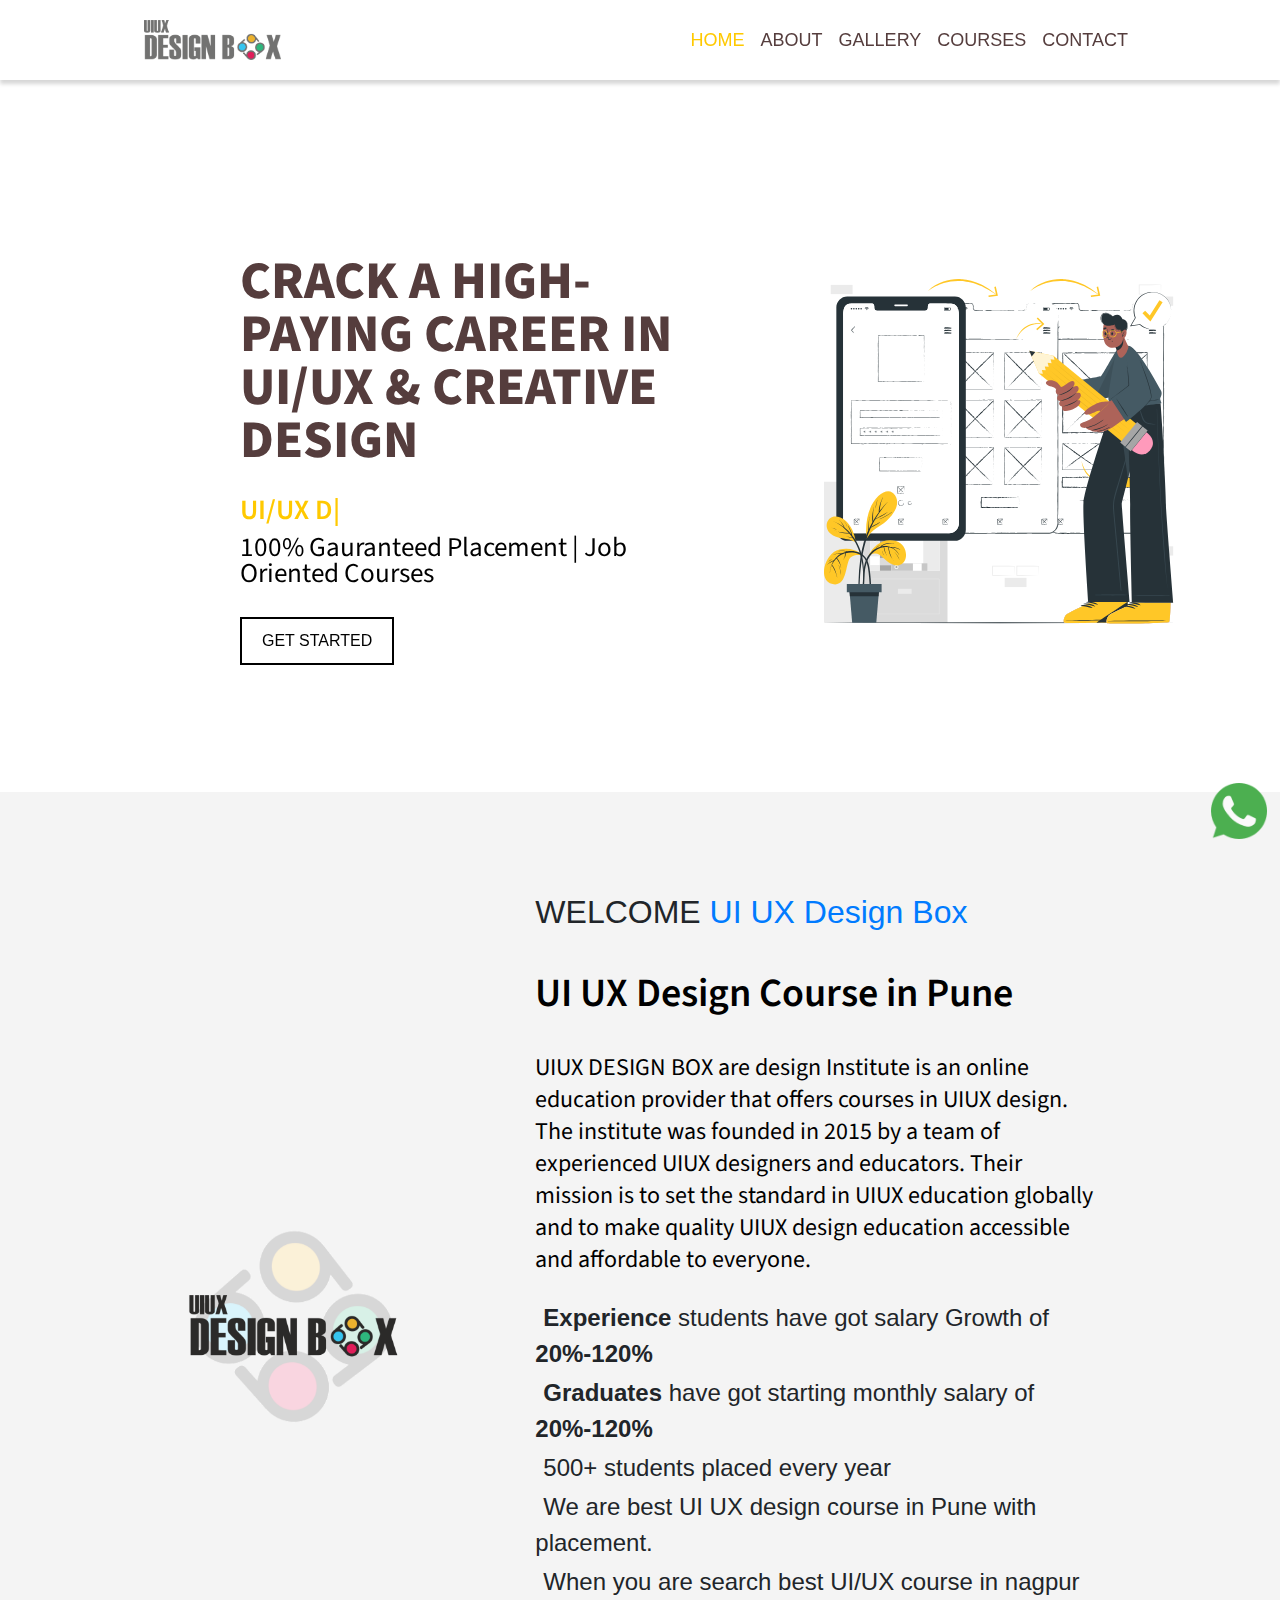
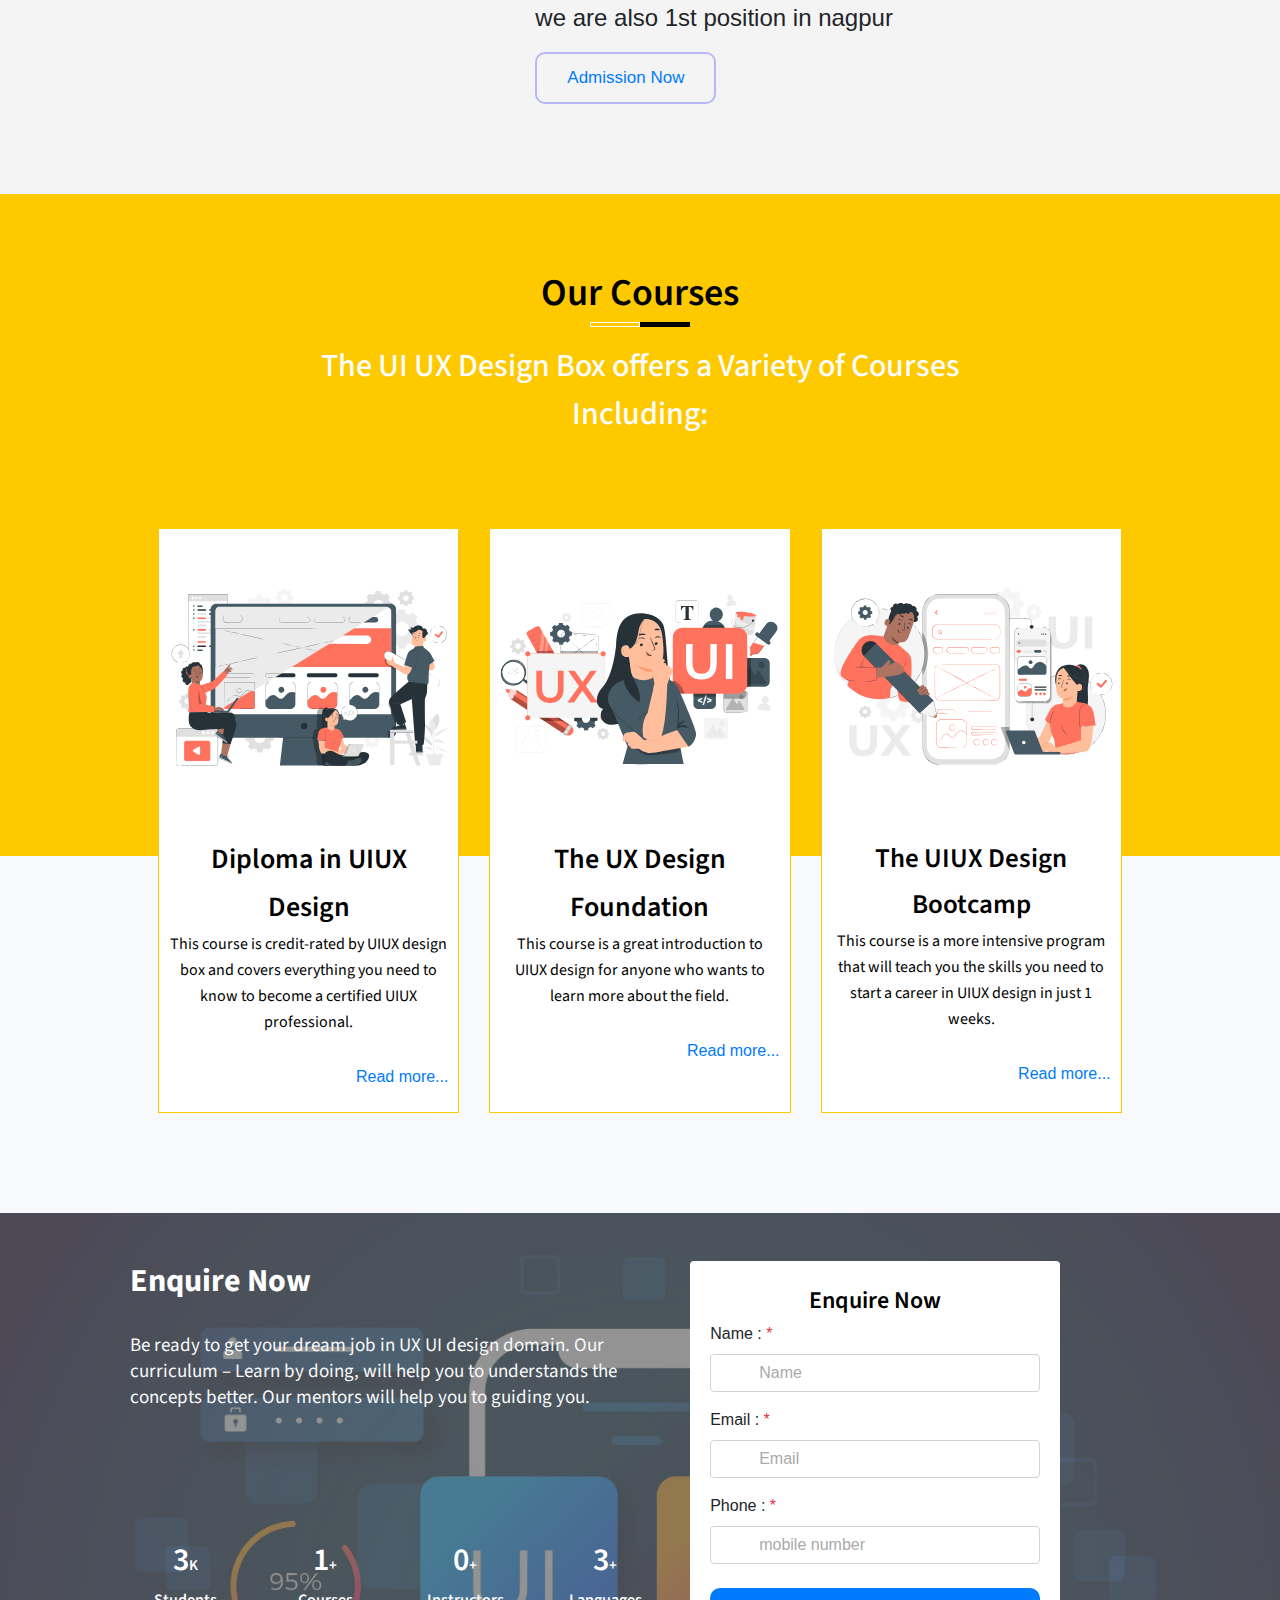
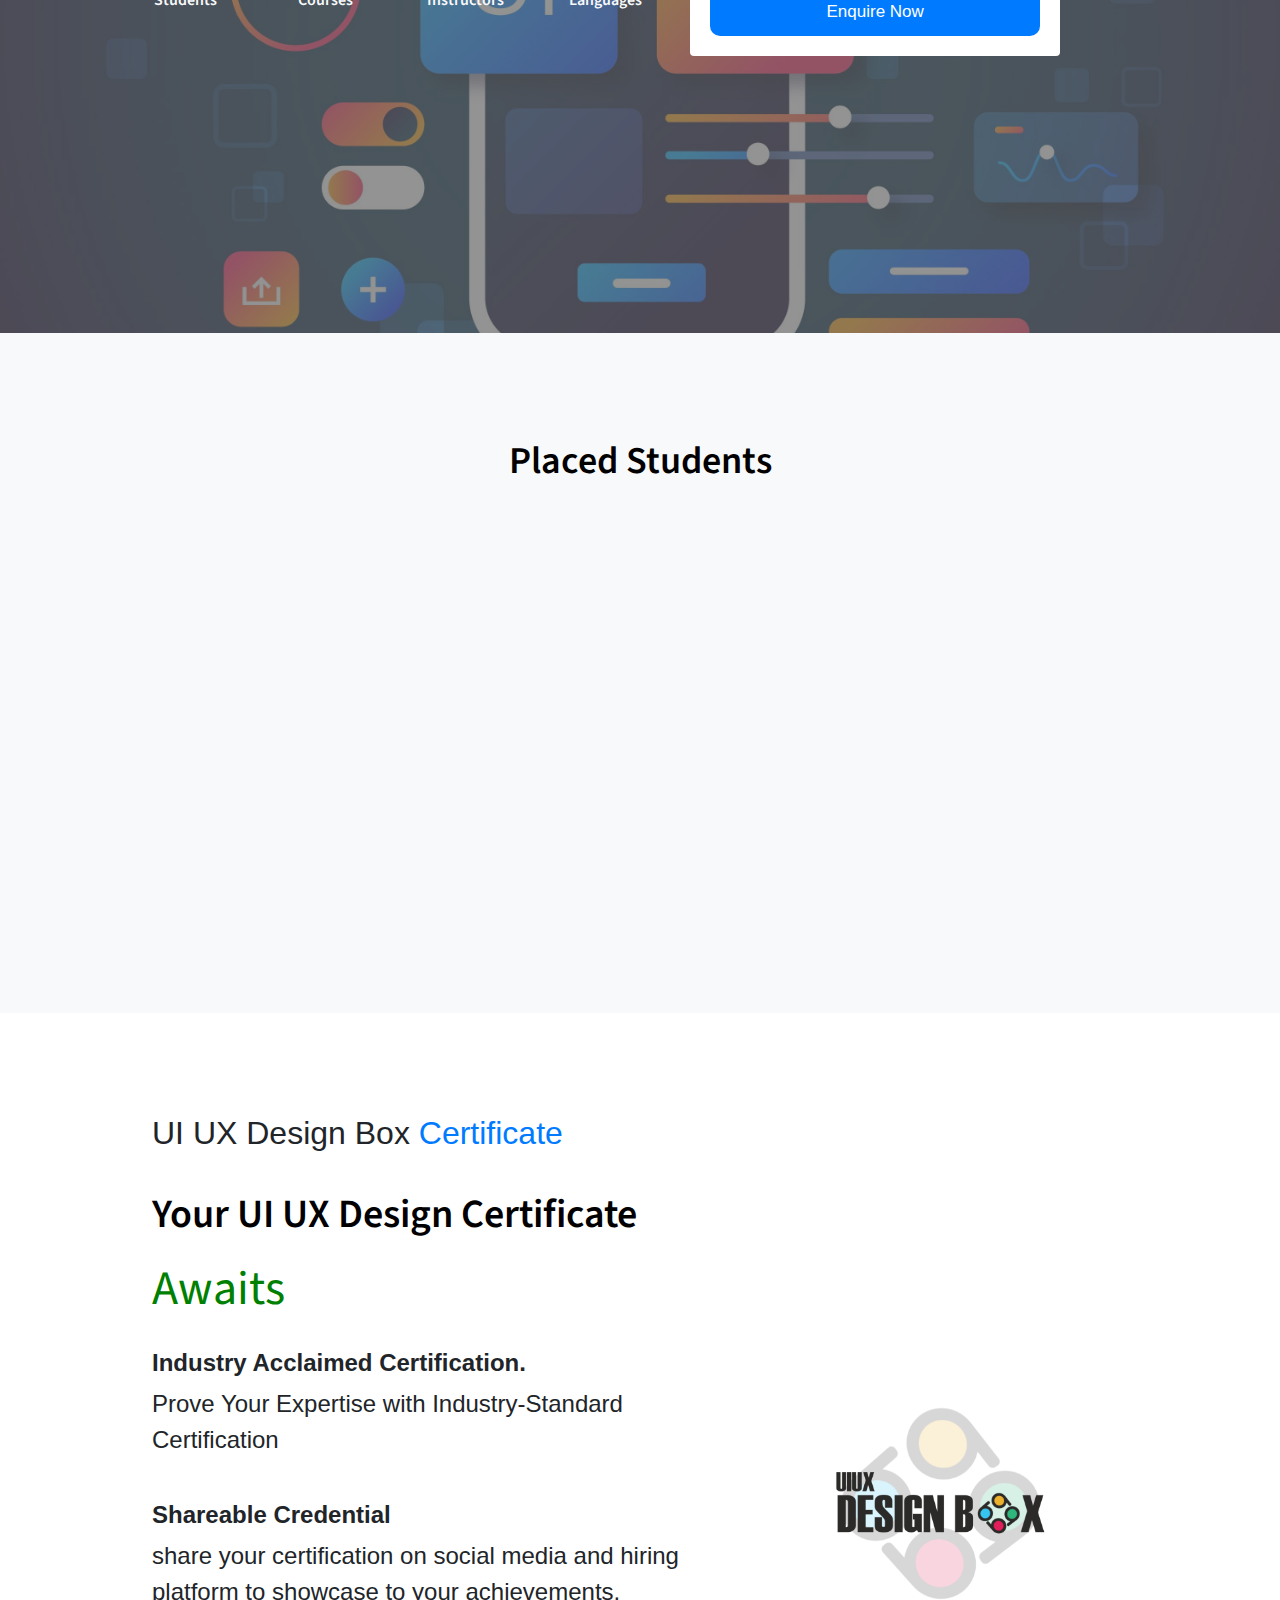
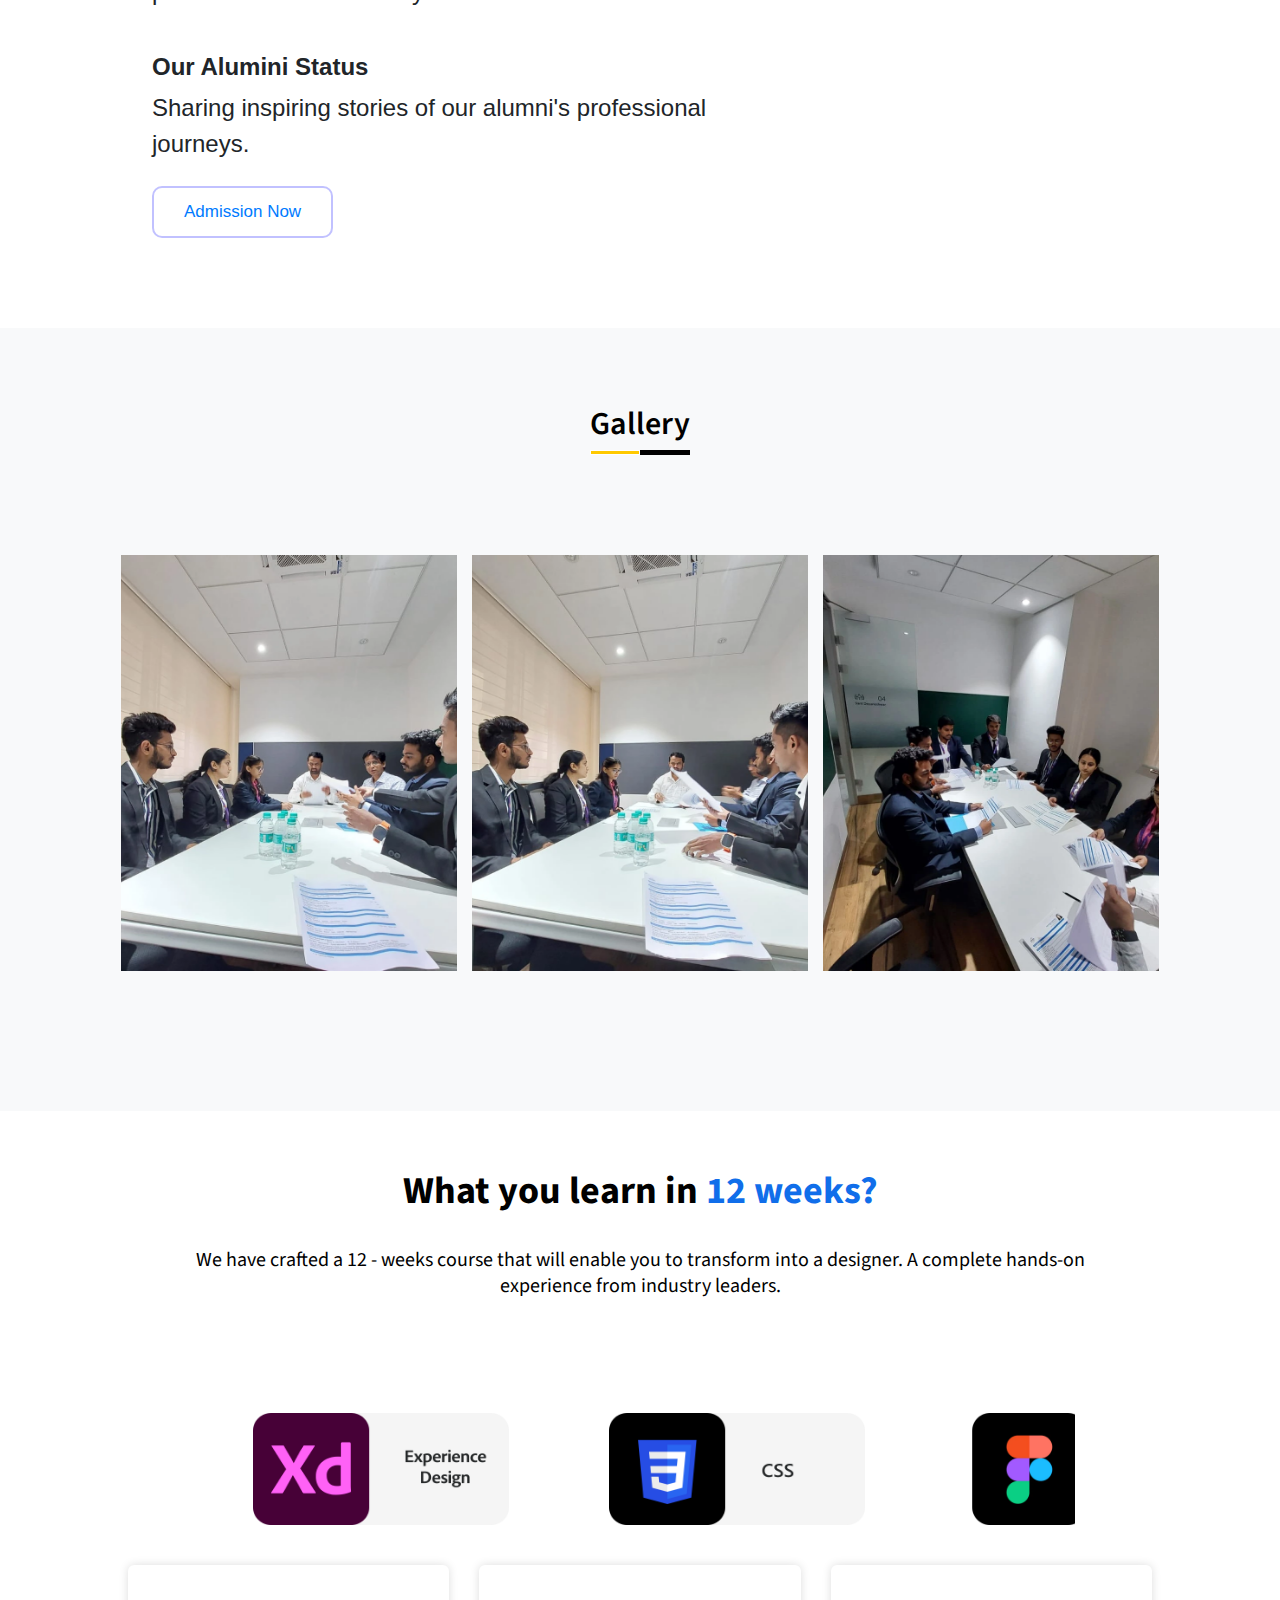
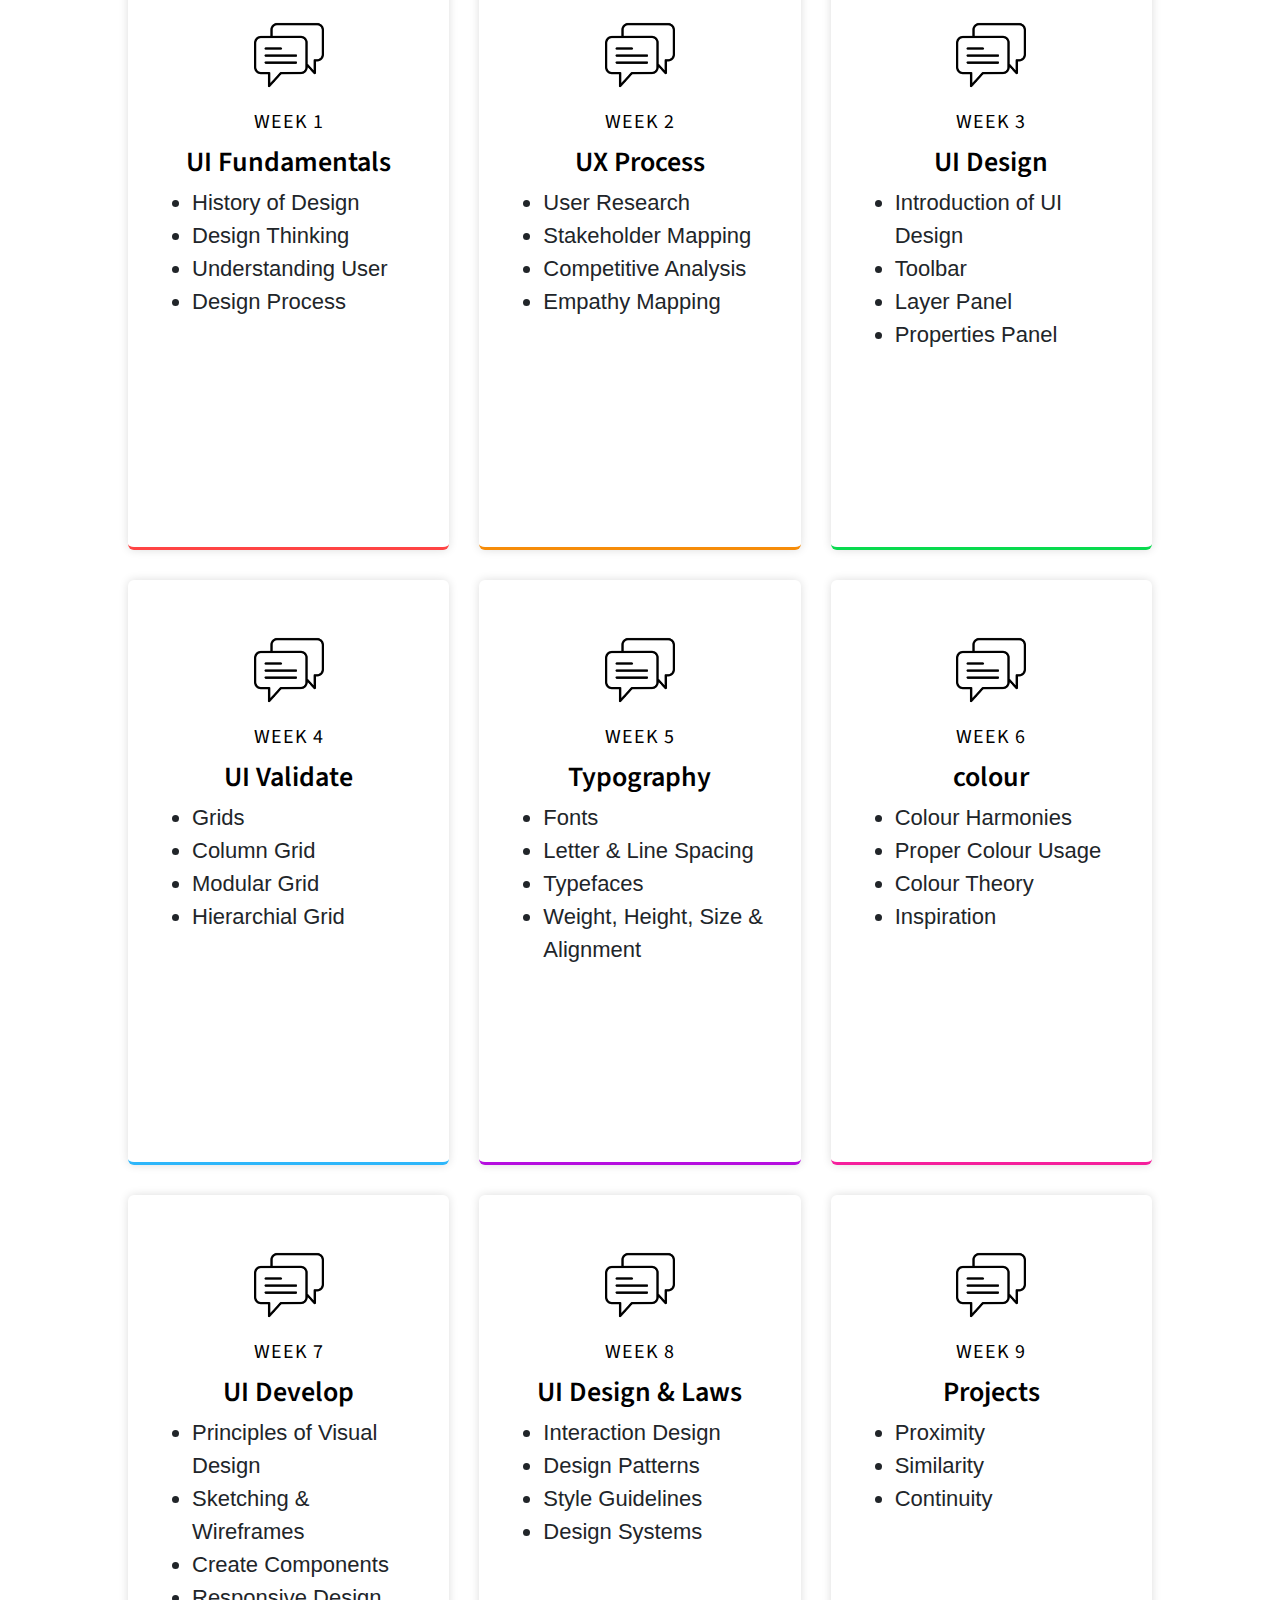
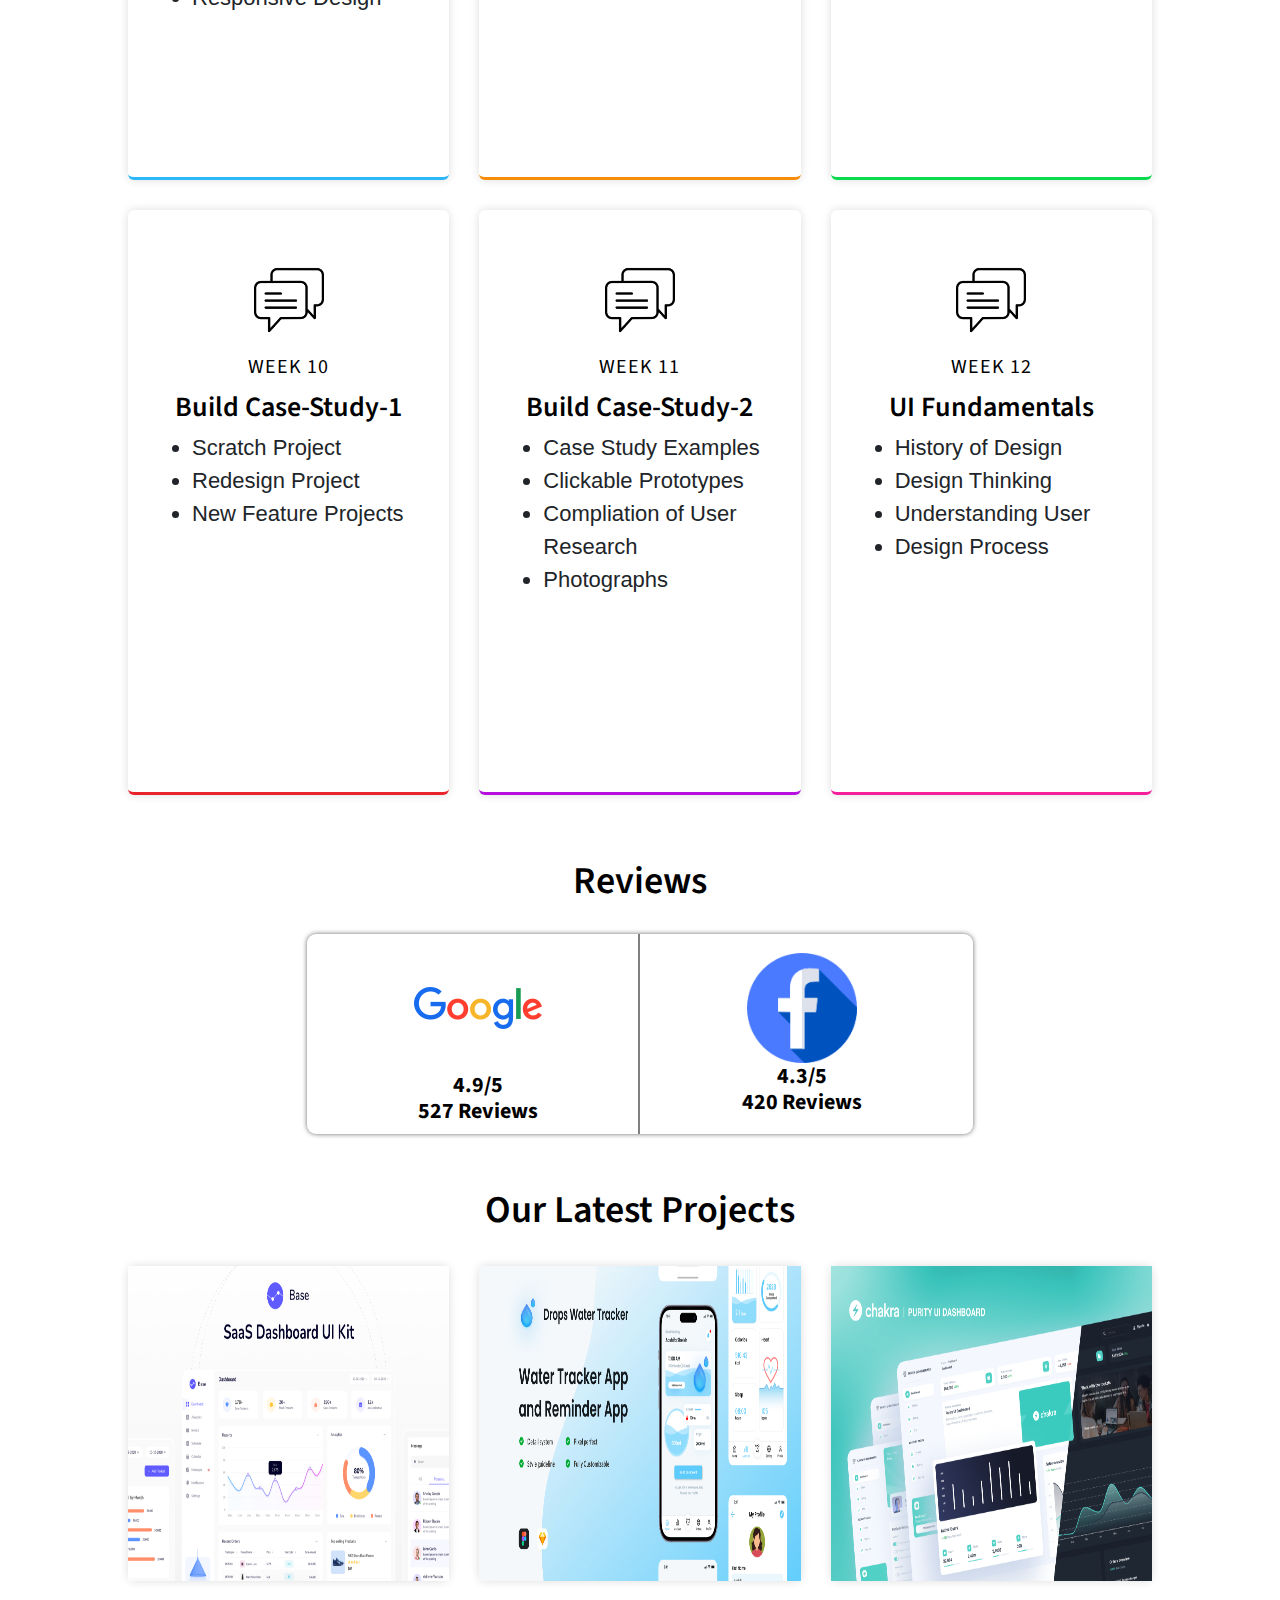
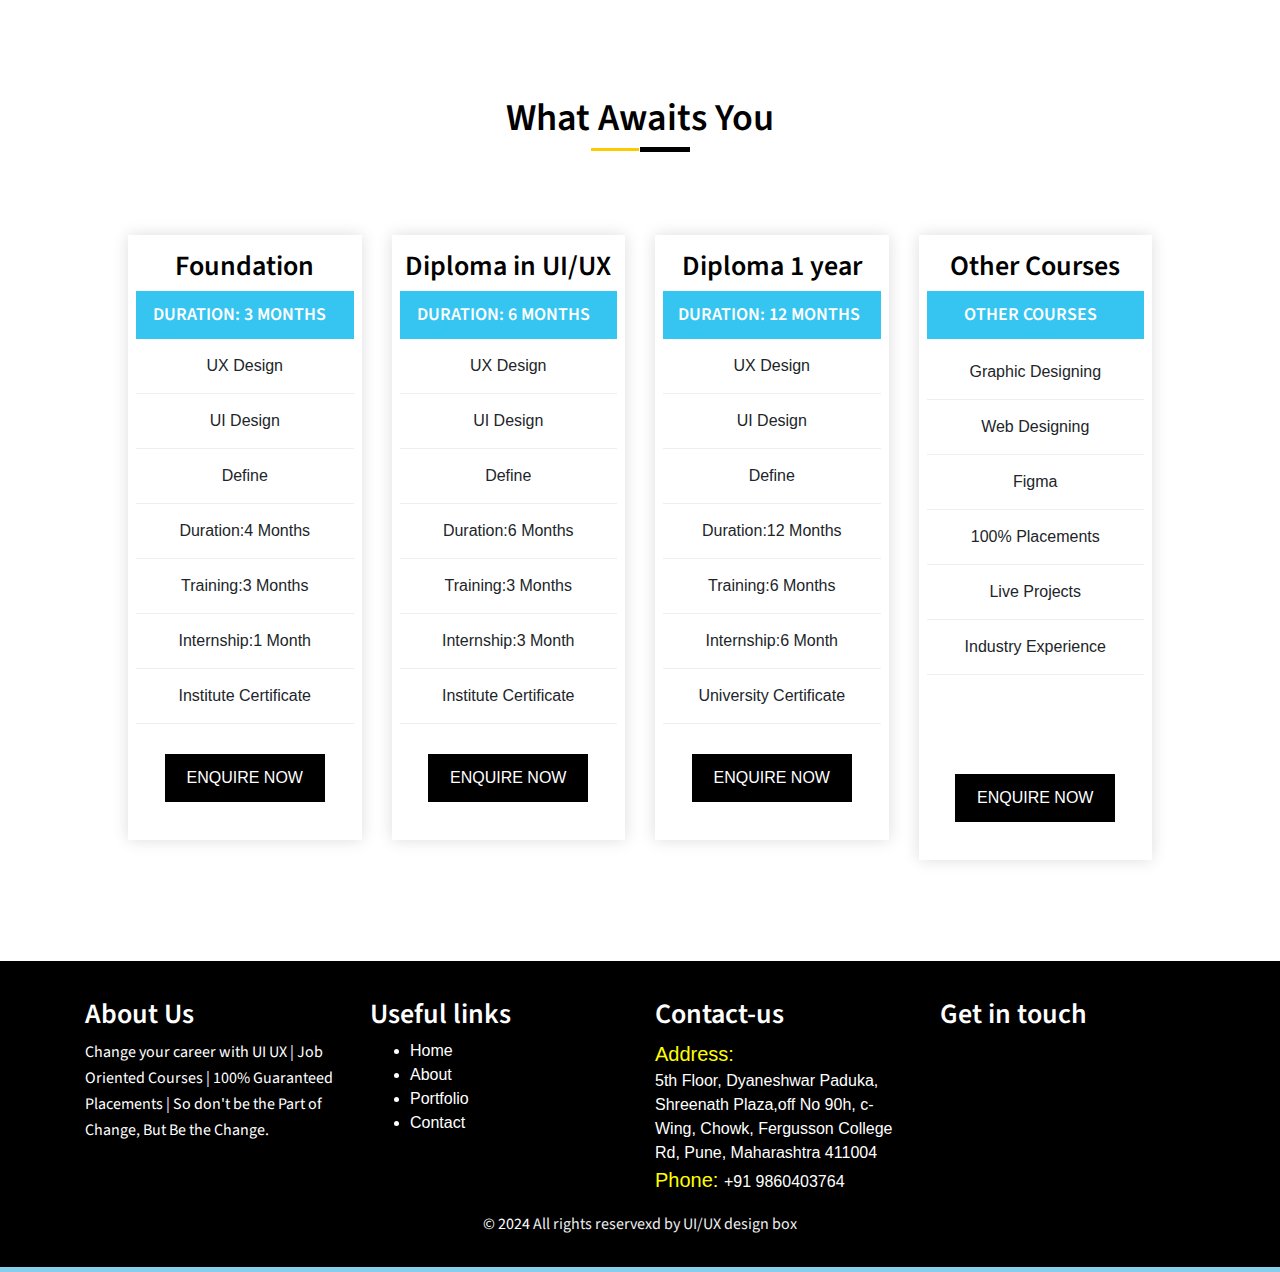
==== index.html @ a56c1c52 "all" ====
<!DOCTYPE html>
<html lang="en">

<head>
    <meta name="viewport" content="width=device-width, initial-scale=1">
    <meta http-equiv="X-UA-Compatible" content="IE=edge" />
    <meta charset="UTF-8">
    <title>UI UX Design Box</title>

    <!-- ====== Google Fonts ====== -->
    <link href="https://fonts.googleapis.com/css?family=Source+Sans+Pro:300,400,600" rel="stylesheet">

    <!-- ====== ALL CSS ====== -->
    <link rel="icon" href="./assets/images/favicon.png" type="image/x-icon">
    <link rel="stylesheet" href="./assets/css/bootstrap.min.css">
    <link rel="stylesheet" href="./assets/css/fontawesome-all.min.css">
    <link rel="stylesheet" href="./assets/css/lightbox.min.css">
    <link rel="stylesheet" href="./assets/css/owl.carousel.min.css">
    <link rel="stylesheet" href="./assets/css/animate.css">
    <link rel="stylesheet" href="./style.css">
    <link rel="stylesheet" href="https://cdn.jsdelivr.net/npm/swiper@11/swiper-bundle.min.css"/>
    <link rel="stylesheet" href="https://cdnjs.cloudflare.com/ajax/libs/owl-carousel/1.3.3/owl.carousel.min.css">
    <link rel="stylesheet" href="./assets/css/responsive.css">


    <style>

              h3,p{
            margin: 0 !important;
        }
        .testimonial-content p{
            color:white;
        }
        a:hover,a:focus{
            text-decoration: none !important;
            outline: none !important;
        }
        .testimonial{
            text-align: center;
            color: #F2EFE8;
            margin:80px 30px;
            padding: 30px 40px;
            border-radius:30px;
            position: relative;
            z-index: 1;
            height:50vh;
        }
        .testimonial:before{
            content: "";
            position: absolute;
            top: 0;
            left: 0;
            width: 100%;
            margin: auto;
            height: 50vh;
            background-color: #424242;
            border-radius:30px;
            z-index: -1;
           
        }
        .testimonial:after{
            content: "";
            position: absolute;
            top: 0;
            left: 0;
            width: 100%;
            margin: auto;
            height:50vh;
            background-color: #2EB67D !important;
            border-radius:30px;
            transform:rotate(-7deg);
            z-index: -2;
        }




        .testimonial .pic{
            border: 5px solid #F2EFE8;
            display: inline-block;
            margin-bottom: 10px;
            width: 150px;
            height: 150px;
            border-radius: 50%;
        }
        .testimonial .pic img{
            width: 100%;
            height: 100%;
            border-radius: 50%;
        }
        .testimonial .testimonial-content{
            font-size: 15px;
            letter-spacing: 1px;
            line-height: 30px;
            margin-bottom: 20px;
        }
        .testimonial .testimonial-title a{
            display: inline-block;
            color: #2EB67D !important;
            font-size: 20px;
            font-weight: 700;
            letter-spacing: 1px;
            text-transform: uppercase;
        }
        .testimonial .testimonial-title small{
            color: #F2EFE8;
            font-size: 15px;
            font-weight: 700;
            letter-spacing: 1px;
            text-transform: capitalize;
        }
        .owl-theme .owl-controls{
            margin-top: 0px;
            margin-left: 10px;
            text-align: center;
        }
        .owl-theme .owl-controls .owl-buttons div{
            display: inline-block;
            opacity:1;
            background:#2EB67D !important;
            color: #F2EFE8;
            border-radius: 0;
            width: 40px;
            height: 40px;
            line-height: 40px;
            margin-right: 5px;
        }
        .owl-prev:before,
        .owl-next:before{
            content: "\f060";
            font-family: 'FontAwesome';
            font-size: 20px;
        }
        .owl-next:before{
            content: "\f061";
        }

        @media screen and (min-width:280px) and (max-width:500px){
            .fa-share-nodes,
            .fa-award,
            .fa-door-closed{
                display:none !important;
            }
            .testimonial:after,
            .testimonial:before{
                height:60vh;
            }
            .testimonial{
                height:60vh;
            }
        }
    </style>

</head>

<body data-spy="scroll" data-target=".navbar-nav">
    

    

    <!-- ====== Header ====== -->
    <header id="header" class="header">
        <!-- ====== Navbar ====== -->
        <nav class="navbar navbar-expand-lg fixed-top">
            <div class="container-fluid">
                <!-- Logo -->
                <a class="navbar-brand logo" href="index.html">
                    <img src="assets/images/uiux design box logo.png" alt="logo">
                </a>
                <!-- // Logo -->

                <!-- Mobile Menu -->
                <button class="navbar-toggler" type="button" data-toggle="collapse" data-target="#navbarSupportedContent" aria-expanded="false"><span><i class="fa fa-bars"></i></span></button>
                <!-- Mobile Menu -->

                <div class="collapse navbar-collapse main-menu" id="navbarSupportedContent">
                    <ul class="navbar-nav ml-auto">
                        <li class="nav-item active"><a class="nav-link" href="#home">HOME</a></li>
                        <li class="nav-item"><a class="nav-link" href="#about">ABOUT</a></li>
                        <li class="nav-item"><a class="nav-link" href="#gallery">GALLERY</a></li>
                        <li class="nav-item"><a class="nav-link" href="#courses">COURSES</a></li>
                        <!-- <li class="nav-item"><a class="nav-link" href="blog.html">BLOG</a></li> -->
                        <li class="nav-item"><a class="nav-link pr0" href="#contact">CONTACT</a></li>
                    </ul>
                </div>
            </div>
        </nav>
        <!-- ====== // Navbar ====== -->
    </header>
    <!-- ====== // Header ====== -->

    <!-- ====== Hero Area ====== -->
    <div class="hero-aria" id="home">
        <!-- Hero Area Content -->
        <div class="container-fluid">
            <div class="hero-content h-100 hero-session-parent">
                <div class="d-table">
                    <div class="d-table-cell">
                        <h2 class="text-uppercase">Crack a high-paying career in ‍UI/UX & Creative Design</h2>
                        <h3 class="text-uppercase" style="color:#ffc900"><span class="typed"></span></h3>
                        <p style="font-size: 1.7rem; width:37vw; margin-top: 20px;">100% Gauranteed Placement | Job Oriented Courses</p>
                        <a href="#contact" class="button get-started-btn smooth-scroll">Get Started</a>
                    </div>   
                </div>

                                <div class="col-lg-6 hero-session-right" style="display: flex;justify-content:right; padding:0px 2vw;align-items: center;">
                                    <img src="./assets/images/hero-area/hero-session-image.svg" style="height:77vh !important; padding-bottom:20px;" alt="know-us"/>
                                   
                                    
                                </div>
            </div>       
        </div>


        <!-- // Hero Area Content -->
        <!-- Hero Area Slider -->
        <div class="hero-area-slids owl-carousel">
            <div class="single-slider">
                <!-- Single Background -->
                <!-- <div class="slider-bg" style="background-image: url(assets/images/hero-area/img-1.jpg)"></div> -->
                <!-- // Single Background -->
            </div>
            <div class="single-slider">
                <!-- Single Background -->
                <!-- <div class="slider-bg" style="background-image: url(assets/images/hero-area/img-2.jpg)"></div> -->
                <!-- // Single Background -->
            </div>
        </div>
        <!-- // Hero Area Slider -->
    </div>
    <!-- ====== //Hero Area ====== -->


<!-- <hr style="background-color:#ffc900"/>
<hr style="background-color:#2EB67D"/>
<hr style="background-color:#36C5F0"/>
<hr style="background-color:pink"/> -->

 <!-- About Start -->
 <section class="section pt-0 pt-5 bg-light" id="about">
    <div class="container-fluid">
        <div class="row align-items-center about-parent" style="gap:2rem;">
            <div class="col-lg-4 col-md-12 col-12 mt-3 text-center know-us-logos" style="display: flex;justify-content: center; flex-direction: column; align-items: center; height:85vh;">

                <img class="about-logo" src="./assets/images/know-us-logo.png" class="img-fluid shadow rounded  cali" alt="ui ux design courses in pune" loading="lazy" style="height:auto !important;">
               

            </div>
            

            <div class="col-lg-7 col-md-12 col-12 mt-3 mt-sm-0 pt-2  pt-sm-0 center know-us-parent">
                <div class="section-title ml-lg-4">
                    <div class="title mt-5 mb-4">WELCOME <span class="text-primary horizontal-align-center mb-1 title">UI UX Design Box</span></div>
                    <h1>UI UX Design Course in Pune</h1>
                    <p class="know-us-images mt-4 mb-4" style="line-height: 2rem; font-size:1.3rem;">  UIUX DESIGN BOX are design Institute is an online education provider that offers courses in UIUX design. The institute was founded in 2015 by a team of experienced UIUX designers and educators. Their mission is to set the standard in UIUX education globally and to make quality UIUX design education accessible and affordable to everyone.</p>
                  
                    
                        
                    <ul class="list-unstyled mb-0 text-black">
                        <li class="know-us-images"><i data-feather="chevron-right" class="fea icon-sm text-success mr-2"></i><b>Experience </b>students
                            have got salary Growth of <b>20%-120%</b></li>
                            <li class="know-us-images"><i data-feather="chevron-right" class="fea icon-sm text-success mr-2"></i><b>Graduates </b>have got starting monthly salary of <b>20%-120%</b></li>
                        <li class="know-us-images"><i data-feather="chevron-right" class="fea icon-sm text-success mr-2"></i>500+ students
                            placed every year</li>
                        <li class="know-us-images"><i data-feather="chevron-right" class="fea icon-sm text-success mr-2"></i>We are best UI UX design course in Pune with placement. 
</li>
                        <li class="know-us-images"><i data-feather="chevron-right" class="fea icon-sm text-success mr-2"></i>When you are search  best UI/UX course in nagpur we are also 1st position in nagpur</li>
                    </ul>
                    <a href="#contact" class="btn admission-now-btn btn-outline-primary mt-3">Admission Now</a>
                </div>
            </div>
            <!--end col-->
        </div>
        <!--end row-->
    </div>
    <!--enc container-->
</section>
<!--end section-->
<!-- About End -->

    <!-- ====== Service Section ====== -->
    <section id="courses" class="section-padding pb-70 service-area bg-light">
        <div class="container-fluid">
            <!-- Section Title -->
            <div class="row justify-content-center">
                <div class="col-lg-6 placement-container-parent" style="max-width:86%">
                    <div class="section-title text-center" style="width:60vw;">
                        <h2 style="font-size: 38px; ">Our Courses</h2>
                       
                        <p class="short" style="color:white; font-size:32px;line-height: 3rem; font-weight: 500;">The UI UX Design Box offers a Variety of Courses Including:</p>
                    </div>
                </div>
            </div>
            <!-- //Section Title -->

            <div class="row inner-row">
                <!-- Single Service -->
                <div class="col-lg-4 col-md-12">
                    <div class="single-service">
                        <div class="service-icon">
                          
                            <img class="courses-img" src="./assets/images/course-img-1.svg"/>
                        </div>
                        <div style="padding:10px;">
                        <h2 style="font-size: 28px;">Diploma in UIUX Design</h2>
                        <p style="margin-top: 10px;">This course is credit-rated by UIUX design box and covers everything you need to know to become a certified UIUX professional.</p>
                        <a href="./courses/diploma-in-uiux.html" class="read-more-btn">Read more...</a>
                        </div>
                    </div>
                </div>
                <!-- //Single Service -->
                <!-- Single Service -->
                <div class="col-lg-4 col-md-12">
                    <div class="single-service">
                        <div class="service-icon">
                            <!-- <i class="fa fa-chart-area"></i> -->
                            <img class="courses-img" src="./assets/images/course-img-2.svg"/>
                        </div>
                        <div style="padding:10px;">
                        <h2  style="font-size: 28px;">The UX Design Foundation</h2>
                        <p style="margin-top: 10px;">This course is a great introduction to UIUX design for anyone who wants to learn more about the field.</p>
                        <a href="./courses/diploma-in-uiux.html" class="read-more-btn">Read more...</a>
                        </div>
                    </div>
                </div>
                <!-- //Single Service -->
                <!-- Single Service -->
                <div class="col-lg-4 col-md-12">
                    <div class="single-service">
                        <div class="service-icon">
                            <!-- <i class="fa fa-chart-line"></i> -->
                            <img class="courses-img" src="./assets/images/course-img-3.svg"/>
                        </div>
                        <div style="padding:10px;">
                            <h2 style="font-size: 27px;">The UIUX Design Bootcamp</h2>
                            <p style="margin-top: 10px;">This course is a more intensive program that will teach you the skills you need to start a career in UIUX design in just 1 weeks.</p>
                            <a href="./courses/diploma-in-uiux.html" class="read-more-btn">Read more...</a>
                        </div>
                       
                    </div>
                </div>
                <!-- //Single Service -->
            </div>
        </div>
    </section>
    <!-- ====== //Service Section ====== -->


<!-- enquiry form.... -->

    <section class="section" 
        style="position:relative; background: url('./assets/images/hero-area/contact-form-background.jpg'); background-repeat: no-repeat; background-size: cover;height:80%!important"
        id="admission">
        <div class="bg-overlay" style=" background-color: white;opacity:0.7; height:80vh;" id="trial" ></div>
        <div class="container" style="position: absolute;top: 0;z-index: 1000;height:80vh;
        max-width:93vw;
        margin: auto;
        ">
            <div class="row align-items-center" style="width: 75vw; margin: auto;" id="contact">
                <div class="col-lg-7 col-md-12 col-12 hidden">
                    <div class="section-title">
                        <h3 class="title title-dark text-white mb-4 ">Enquire Now</h3>
                        <p class="para-desc para-dark mb-0 text-light" style="font-size: 19px !important;">Be ready to get your dream job in UX UI design domain. Our curriculum – Learn by doing, will help you to understands the concepts better. Our mentors will help you to guiding you.</p>
                    </div>
                    <div class="row " id="counter">
                        <div class="col-md-3 col-6 mt-4 pt-2 float-start">
                            <div class="counter-box  text-center">
                                <i class="mdi mdi-school-outline title-dark text-light h3" ></i>
                                <h2 class="mb-0 text-white title-dark "><span class="counter-value"
                                        data-count="25">3</span><span style="font-size:15px">K</span></h2>
                                <h6 class="counter-head title-dark text-light">Students</h6>
                            </div>
                            <!--end counter box-->
                        </div>
                        <!--end col-->

                        <div class="col-md-3 col-6 mt-4 pt-2">
                            <div class="counter-box text-center">
                                <i class="mdi mdi-book-open-variant title-dark text-light h3"></i>
                                <h2 class="mb-0 text-white title-dark "><span class="counter-value"
                                        data-count="20">1</span><span style="font-size:15px">+</span></h2>
                                <h6 class="counter-head title-dark text-light">Courses</h6>
                            </div>
                            <!--end counter box-->
                        </div>
                        <!--end col-->

                        <div class="col-md-3 col-6 mt-4 pt-2">
                            <div class="counter-box text-center">
                                <i class="mdi mdi-account title-dark text-light h3"></i>
                                <h2 class="mb-0 text-white title-dark "><span class="counter-value"
                                        data-count="15">0</span><span style="font-size:15px">+</span></h2>
                                <h6 class="counter-head title-dark text-light">Instructors</h6>
                            </div>
                            <!--end counter box-->
                        </div>
                        <!--end col-->

                        <div class="col-md-3 col-6 mt-4 pt-2">
                            <div class="counter-box text-center">
                                <i class="mdi mdi-language-swift title-dark text-light h3"></i>
                                <h2 class="mb-0 mt-0 text-white title-dark "><span class="counter-value"
                                        data-count="10">3</span><span style="font-size:15px">+</span></h2>
                                <h6 class="counter-head title-dark text-light">Languages</h6>
                            </div>
                            <!--end counter box-->
                        </div>
                        <!--end col-->
                    </div>
                    <!--end row-->
                </div>
                <!--end col-->

                <div class="col-lg-5 col-md-12 col-12 mt-4 mt-sm-5 pt-2 pt-sm-0">
                    <div class="card border-0 rounded">
                        <div class="card-body">
                            <form  id="admission-form" name="contactForm" method="POST" action="/mail.php"  onsubmit="return dn()" >
                                
                                
                                <h4 class="text-center">Enquire Now</h4>
                                <div class="row">
                                    <div class="col-lg-12">
                                        <div class="form-group position-relative">
                                            <label >Name : <span class="text-danger">*</span></label>
                                            <i data-feather="user" class="fea icon-sm icons"></i>
                                            <input type="text" class="form-control pl-5" placeholder="Name" name="cname" id="name"
                                                required>
                                        </div>
                                    </div>
                                    <!--end col-->

                                    <div class="col-lg-12">
                                        <div class="form-group position-relative">
                                            <label>Email : <span class="text-danger">*</span></label>
                                            <i data-feather="mail" class="fea icon-sm icons"></i>
                                            <input type="email" class="form-control pl-5" placeholder="Email"
                                                name="cemail" id="email" required>
                                        </div>
                                    </div>
                                    <!--end col-->

                                    <div class="col-lg-12">
                                        <div class="form-group position-relative">
                                            <label>Phone : <span class="text-danger">*</span></label>
                                            <i data-feather="phone" class="fea icon-sm icons"></i>
                                            <input type="tel" id="number" class="form-control pl-5"
                                                  name="cnumber"  pattern="[6-9]{1}[0-9]{9}"  placeholder="mobile number" required>
                                        </div>
                                    </div>
                                    <!--end col-->

                                    <div class="col-lg-12 mt-2 mb-0">
                                 <button class="btn btn-primary btn-block"type="submit" name="Rsubmit">Enquire Now</button>
                                    </div>
                                    <!--end col-->
                                </div>
                            </form>
                        </div>
                    </div>
                </div>
                <!--end col-->
            </div>
            <!--end row-->
        </div>
        <!--end container-->
    </section>

<section class="bg-light p-5 placed-student-conatiner computer-slider">
    <!-- placed students................... -->
    <h2 class="text-center m-5" style="font-size: 38px; ">Placed Students</h2>

    <div class="container">
      
        <div class="row text-center" style=" margin:20px 0">
            <div class="col-md-offset-2 col-md-8" style="margin: auto;">
                <div id="testimonial-slider" class="owl-carousel">
                   
                    <div class="testimonial">
                        <div class="pic">
                            <img src="./assets/images/placed-student-1.jpg">
                        </div>
                        <div class="testimonial-content">
                            
                        </div>
                        <h3 class="testimonial-title">
                            <a href="#">Kunal Rathod</a>
                            <small>-Student</small>
                        </h3>
                    </div>
    
                    <div class="testimonial">
                        <div class="pic">
                            <img src="./assets/images/placed-student-3.jpg">
                        </div>
                        <div class="testimonial-content">
                            
                        </div>
                        <h3 class="testimonial-title">
                            <a href="#">Shubham Kumar</a>
                            <small>-Student</small>
                        </h3>
                    </div>
    
                    <div class="testimonial">
                        <div class="pic">
                            <img src="./assets/images/placed-student-4.jpg">
                        </div>
                        <div class="testimonial-content">
                          
                        </div>
                        <h3 class="testimonial-title">
                            <a href="#">Rahul D</a>
                            <small>-Student</small>
                        </h3>
                    </div>
    
                    <div class="testimonial">
                        <div class="pic">
                            <img src="./assets/images/placed-student-2.jpg">
                        </div>
                        <div class="testimonial-content">
                          
                        </div>
                        <h3 class="testimonial-title">
                            <a href="#">Prabha Kumbhar</a>
                            <small>-Student</small>
                        </h3>
                    </div>
    
                    <div class="testimonial">
                        <div class="pic">
                            <img src="./assets/images/placed-student-5.jpg">
                        </div>
                        <div class="testimonial-content">
                            
                        </div>
                        <h3 class="testimonial-title">
                            <a href="#">Ujwala J</a>
                            <small>-Student</small>
                        </h3>
                    </div>
                </div>
            </div>
        </div>
    </div>
    



  <!-- certification........................... -->




<!-- Companies ------------------------------------------------------------------>
<section class=" pt-5  mb-4">
    <div class="container">
        <div class="row justify-content-center">
            <div class="col-12 text-center">
                <div class="section-title">
                    <!-- <h2 class=" mb-5 mt-3 font-weight-bold m" style="color:black !important">Top Companies</h2> -->
                </div>
            </div>
            <!--end col-->
        </div>
        <!--end row-->

        <div class="row justify-content-center">
            <div class="col-lg-2 col-md-2 col-6 text-center mt-4 pt-2">
                <img src="./assets/images/companies/paypal.png" class="avatar avatar-ex-sm" alt="paypal" loading="lazy">
            </div>
            <!--end col-->

            <div class="col-lg-2 col-md-2 col-6 text-center mt-4 pt-2">
                <img src="./assets/images/companies/accenture.jpg" class="avatar avatar-ex-sm" alt="intel" loading="lazy">
            </div>
            <!--end col-->

            <div class="col-lg-2 col-md-2 col-6 text-center mt-4 pt-2">
                <img src="./assets/images/companies/amazon.png" class="avatar avatar-ex-sm" alt="lenovo" loading="lazy">
            </div>
            <!--end col-->

            <div class="col-lg-2 col-md-2 col-6 text-center mt-4 pt-2">
                <img src="./assets/images/companies/cabgemini.png" class="avatar avatar-ex-sm" alt="amazon" loading="lazy">
            </div>
            <!--end col-->

            <div class="col-lg-2 col-md-2 col-6 text-center mt-4 pt-2">
                <img src="./assets/images/companies/dell.png" class="avatar avatar-ex-sm" alt="vm" loading="lazy">
            </div>
            <!--end col-->
            <div class="col-lg-2 col-md-2 col-6 text-center mt-4 pt-2">
                <img src="./assets/images/companies/hp.png" class="avatar avatar-ex-sm" alt="lti" loading="lazy">
            </div>
            <!--end col-->

            <div class="col-lg-2 col-md-2 col-6 text-center mt-4 pt-2">
                <img src="./assets/images/companies/ibm.png" class="avatar avatar-ex-sm" alt="wipro" loading="lazy">
            </div>
            <!--end col-->

            <div class="col-lg-2 col-md-2 col-6 text-center mt-4 pt-2">
                <img src="./assets/images/companies/infi.png" class="avatar avatar-ex-sm" alt="cognizant" loading="lazy">
            </div>
            <!--end col-->

            <div class="col-lg-2 col-md-2 col-6 text-center mt-4 pt-2">
                <img src="./assets/images/companies/intel.png" class="avatar avatar-ex-sm" alt="capgemini" loading="lazy">
            </div>
            <!--end col-->

            <div class="col-lg-2 col-md-2 col-6 text-center mt-4 pt-2">
                <img src="./assets/images/companies/lenovo.png" class="avatar avatar-ex-sm" alt="tcs" loading="lazy">
            </div>
            <!--end col-->

            <div class="col-lg-2 col-md-2 col-6 text-center mt-4 pt-2">
                <img src="./assets/images/companies/lti.png" class="avatar avatar-ex-sm" alt="sap" loading="lazy">
            </div>
            <!--end col-->
            <div class="col-lg-2 col-md-2 col-6 text-center mt-4 pt-2">
                <img src="./assets/images/companies/micro.png" class="avatar avatar-ex-sm" alt="accenture" loading="lazy">
            </div>
            <!--end col-->

            <div class="col-lg-2 col-md-2 col-6 text-center mt-4 pt-2">
                <img src="./assets/images/companies/oracle.png" class="avatar avatar-ex-sm" alt="oracle" loading="lazy">
            </div>
            <!--end col-->

            <div class="col-lg-2 col-md-2 col-6 text-center mt-4 pt-2">
                <img src="./assets/images/companies/sap.webp" class="avatar avatar-ex-sm" alt="ibm" loading="lazy">
            </div>
            <!--end col-->

            <div class="col-lg-2 col-md-2 col-6 text-center mt-4 pt-2">
                <img src="./assets/images/companies/tcs.png" class="avatar avatar-ex-sm" alt="microsoft" loading="lazy">
            </div>
            <!--end col-->
            <div class="col-lg-2 col-md-2 col-6 text-center mt-4 pt-2">
                <img src="./assets/images/companies/vm.png" class="avatar avatar-ex-sm" alt="dell" loading="lazy">
            </div>
            <!--end col-->

            <div class="col-lg-2 col-md-2 col-6 text-center mt-4 pt-2">
                <img src="./assets/images/companies/wipro.jpg" class="avatar avatar-ex-sm" alt="hp" loading="lazy">
            </div>
            <!--end col-->

            <div class="col-lg-2 col-md-2 col-6 text-center mt-4 pt-2">
                <img src="./assets/images/companies/paypal.png" class="avatar avatar-ex-sm" alt="infosys" loading="lazy">
            </div>
            <!--end col-->
          
            <!--end col-->

        </div>
        <!--end row-->
    </div>
    <!--end container-->
</section>
<!-- COMAPNIES END  -->

</section>




  <!-- About Start -->
  <section class="section pt-0 pt-5">
    <div class="container-fluid">
        <div class="row align-items-center about-parent" style="gap:2rem;">
            
    
            <div class="col-lg-7 col-md-12 col-12 mt-3 mt-sm-0 pt-2  pt-sm-0 center know-us-parent">
                <div class="section-title ml-lg-4">
                    <div class="title mt-5 mb-4">UI UX Design Box  <span class="text-primary horizontal-align-center mb-1 title">Certificate</span></div>
                    <h1>Your UI UX Design Certificate <span class="horizontal-align-center mb-1 title" style="font-size: 3rem; color:green;">Awaits</span></h1>     
                        
                    <ul class="list-unstyled mb-0 text-black">
                        <li class="know-us-images"><i class="fa-solid fa-award" style="font-size: 2.2rem; color:rgba(255, 0, 0, 0.734)"></i>  <b> Industry Acclaimed Certification.</b> <br/>
                            Prove Your Expertise with Industry-Standard Certification
                        </li> <br/>
                        <li class="know-us-images"><i class="fa-solid fa-share-nodes" style="font-size: 2.2rem; color:skyblue"></i>  <b>Shareable Credential</b> <br/>
                            share your certification on social media and hiring platform to showcase to your achievements.
                        </li>
                        <br/>
                        <li class="know-us-images"><i class="fa-solid fa-door-closed" style="font-size: 2.2rem; color:#ffc900"></i>  <b>Our Alumini Status</b> <br/>
                            Sharing inspiring stories of our alumni's professional journeys.
                        </li>
                    </ul>
                    <a href="#contact" class="btn admission-now-btn btn-outline-primary mt-4">Admission Now</a>
                </div>
            </div>



            <div class="col-lg-4 col-md-12 col-12 mt-3 text-center know-us-logos" style="display: flex;justify-content: center; flex-direction: column; align-items: center; height:85vh;">

                <img class="about-logo" src="./assets/images/know-us-logo.png" class="img-fluid shadow rounded  cali" alt="ui ux design courses in pune" loading="lazy" style="height:auto !important;">
               

            </div>
            <!--end col-->
        </div>
        <!--end row-->
    </div>
    <!--enc container-->
</section>
<!--end section-->
<!-- About End -->









<!-- mobile slider-end............................. -->

    <!-- ====== gallery Section ====== -->
    <section id="gallery" class="section-padding pb-85 portfolio-area bg-light">
        <div class="container-fluid">
            <!-- Section Title -->
            <div class="row justify-content-center">
                <div class="col-lg-6 ">
                    <div class="section-title text-center" style="padding-bottom: 0px !important; font-size: 38px;">
                        <h2>Gallery</h2>
                        
                        
                    </div>
                </div>
            </div>
            <!-- //Section Title -->
            <div class="row justify-content-center">
                <!-- Work List Menu-->
             
                <!-- // Work List Menu -->
            </div>
            <div class="row portfolio">
               
                <!-- Single Portfolio -->
                <div class="col-lg-4 col-md-6 mix logo web graphic other wp">
                    <div class="single-portfolio" style="background-image: url(assets/images/portfolio/portfolio-2.webp)">
                        <div class="portfolio-icon text-center">
                            <a data-lightbox='lightbox' href="assets/images/portfolio/portfolio-2.webp"><i class="fas fa-expand-arrows-alt"></i></a>
                        </div>
                        <div class="portfolio-hover">
                            <h4>Portfolio</h4>
                        </div>
                    </div>
                </div>
                <!-- // Single Portfolio -->
            
                <!-- Single Portfolio -->
                <div class="col-lg-4 col-md-6 mix logo other wp graphic web">
                    <div class="single-portfolio" style="background-image: url(assets/images/portfolio/portfolio-5.webp)">
                        <div class="portfolio-icon text-center">
                            <a data-lightbox='lightbox' href="assets/images/portfolio/portfolio-5.webp"><i class="fas fa-expand-arrows-alt"></i></a>
                        </div>
                        <div class="portfolio-hover">
                            <h4>Portfolio</h4>
                        </div>
                    </div>
                </div>
                <!-- // Single Portfolio -->
               
           
                <!-- Single Portfolio -->
                <div class="col-lg-4 col-md-6 mix logo graphic wp web">
                    <div class="single-portfolio" style="background-image: url(assets/images/portfolio/portfolio-8.webp)">
                        <div class="portfolio-icon text-center">
                            <a data-lightbox='lightbox' href="assets/images/portfolio/portfolio-8.webp"><i class="fas fa-expand-arrows-alt"></i></a>
                        </div>
                        <div class="portfolio-hover">
                            <h4>Portfolio</h4>
                        </div>
                    </div>
                </div>
                <!-- // Single Portfolio -->
            
            </div>
        </div>
    </section>
    <!-- ====== // Portfolio Section ====== -->


  



<!-- courses...................................................... -->

<section class="blog-section" style="padding-top: 0px !important;" >
  

<!-- test syllabus......... -->
 <!--test syllabus-->
 <section id="uiux" class="about mt-5">
    <div class="container-fluid" data-aos="fade-up">

      <div class="section-title">
       
        <h3 class="text-center m-4 " style="font-size:38px">What you learn in <span>12 weeks?</span></h3>
        <p style="font-size: 20px;"  class="text-center m-4">We have crafted a 12 - weeks course that will enable you to transform into a designer. A complete hands-on
          experience from industry leaders.</p>
      </div>
      <!--logo slider .................................................................-->
      <div class="logo">
        <div class="logo-slide">
          <img src="./assets/images/courses-crousal/adobe.webp" alt="ui ux design courses in pune" />
          <img src="./assets/images/courses-crousal/css.webp" alt="ui ux design courses in pune" />
          <img src="./assets/images/courses-crousal/figma.webp" alt="ui ux design courses in pune" />
          <img src="./assets/images/courses-crousal/html.webp" alt="ui ux design courses in pune" />
          <img src="./assets/images/courses-crousal/illustrator.webp" alt="ui ux design courses in pune" />
        
          <img src="./assets/images/courses-crousal/phoptoshop.webp" alt="ui ux design courses in pune" />
        </div>

        <div class="logo-slide">
            <img src="./assets/images/courses-crousal/adobe.webp" alt="ui ux design courses in pune" />
            <img src="./assets/images/courses-crousal/css.webp" alt="ui ux design courses in pune" />
            <img src="./assets/images/courses-crousal/figma.webp" alt="ui ux design courses in pune" />
            <img src="./assets/images/courses-crousal/html.webp" alt="ui ux design courses in pune" />
            <img src="./assets/images/courses-crousal/illustrator.webp" alt="ui ux design courses in pune" />
           
            <img src="./assets/images/courses-crousal/phoptoshop.webp" alt="ui ux design courses in pune" />
          </div>
          </div>
  

      <!--end logo slider-->

     
      
     

      <!--end test syllabus-->

    </section>
    <div class="container-fluid" >
        <div class="row">
            <div class="col-lg-12">
                <div class="blog-area">
                    <div class="row">
                        <!-- Single Blog -->
                        <div class="col-sm-6 col-lg-4">
                            <div class="single-blog blog-1">
                                <div class="text-center"><img class="chat-image" src="./assets/images/chat.png"/></div>
                                <h4 class="blog-title"><a href="single-blog.html">Week 1</a></h4>
                             <h3 class="text-center">UI Fundamentals</h3>
                                <p>
                                    <ul>
                                        <li>History of Design</li>
                                        <li>Design Thinking</li>
                                        <li>Understanding User</li>
                                        <li>Design Process</li>
                                    </ul>
                                </p>
                                
                            </div>
                        </div>
                        <!-- Single Blog -->
                        <!-- Single Blog -->
                        <div class="col-sm-6 col-lg-4">
                            <div class="single-blog blog-2">
                                <div class="text-center"><img class="chat-image" src="./assets/images/chat.png"/></div>
                                <h4 class="blog-title"><a href="single-blog.html">Week 2</a></h4>
                                <h3 class="text-center">UX Process</h3>
                             
                                <p>
                                    <ul>
                                        <li>User Research</li>
                                        <li>Stakeholder Mapping</li>
                                        <li>Competitive Analysis</li>
                                        <li>Empathy Mapping</li>
                                    </ul>
                                </p>
                            </div>
                        </div>
                        <!-- Single Blog -->
                        <!-- Single Blog -->
                        <div class="col-sm-6 col-lg-4">
                            <div class="single-blog blog-3">
                                <div class="text-center"><img class="chat-image" src="./assets/images/chat.png"/></div>
                                     <h4 class="blog-title"><a href="single-blog.html">Week 3</a></h4>
                                     <h3 class="text-center">UI Design</h3>
                             
                                <p>
                                    <ul>
                                        <li>Introduction of UI Design</li>
                                        <li>Toolbar</li>
                                        <li>Layer Panel</li>
                                        <li>Properties Panel</li>
                                    </ul>
                                </p>
                            </div>
                        </div>
                        <!-- Single Blog -->
                        <!-- Single Blog -->
                        <div class="col-sm-6 col-lg-4">
                            <div class="single-blog blog-4">
                                <div class="text-center"><img class="chat-image" src="./assets/images/chat.png"/></div>
                                <h4 class="blog-title"><a href="single-blog.html">Week 4</a></h4>
                                <h3 class="text-center">UI Validate</h3>
                             
                                <p>
                                    <ul>
                                        <li>Grids</li>
                                        <li>Column Grid</li>
                                        <li>Modular Grid</li>
                                        <li>Hierarchial Grid</li>
                                    </ul>
                                </p>
                            </div>
                        </div>
                        <!-- Single Blog -->
                        <!-- Single Blog -->
                        <div class="col-sm-6 col-lg-4">
                            <div class="single-blog blog-5">
                                <div class="text-center"><img class="chat-image" src="./assets/images/chat.png"/></div>
                                <h4 class="blog-title"><a href="single-blog.html">Week 5</a></h4>
                                <h3 class="text-center">Typography</h3>
                             
                                <p>
                                    <ul>
                                        <li>Fonts</li>
                                        <li>Letter & Line Spacing</li>
                                        <li>Typefaces</li>
                                        <li>Weight, Height, Size & Alignment</li>
                                    </ul>
                                </p>
                            </div>
                        </div>
                        <!-- Single Blog -->
                        <!-- Single Blog -->
                        <div class="col-sm-6 col-lg-4">
                            <div class="single-blog blog-6">
                                <div class="text-center"><img class="chat-image" src="./assets/images/chat.png"/></div>
                                     <h4 class="blog-title"><a href="single-blog.html">Week 6</a></h4>
                                     <h3 class="text-center">colour</h3>
                             
                                <p>
                                    <ul>
                                        <li>Colour Harmonies</li>
                                        <li>Proper Colour Usage</li>
                                        <li>Colour Theory</li>
                                        <li>Inspiration</li>
                                    </ul>
                                </p>
                            </div>
                        </div>
                        <!-- Single Blog -->
                        <!-- Single Blog -->
                        <div class="col-sm-6 col-lg-4">
                            <div class="single-blog blog-7">
                                <div class="text-center"><img class="chat-image" src="./assets/images/chat.png"/></div>
                                     <h4 class="blog-title"><a href="single-blog.html">Week 7</a></h4>
                                     <h3 class="text-center">UI Develop</h3>
                             
                                <p>
                                    <ul>
                                        <li>Principles of Visual Design</li>
                                        <li>Sketching & Wireframes</li>
                                        <li>Create Components</li>
                                        <li>Responsive Design</li>
                                    </ul>
                                </p>
                            </div>
                        </div>
                        <!-- Single Blog -->
                        <!-- Single Blog -->
                        <div class="col-sm-6 col-lg-4">
                            <div class="single-blog blog-8">
                                    <div class="text-center"><img class="chat-image" src="./assets/images/chat.png"/></div>
                                     <h4 class="blog-title"><a href="single-blog.html">Week 8</a></h4>
                                     <h3 class="text-center">UI Design & Laws</h3>
                             
                                <p>
                                    <ul>
                                        <li>Interaction Design</li>
                                        <li>Design Patterns</li>
                                        <li>Style Guidelines</li>
                                        <li>Design Systems</li>
                                    </ul>
                                </p>
                            </div>
                        </div>
                        <!-- Single Blog -->

                         <!-- Single Blog -->
                         <div class="col-sm-6 col-lg-4">
                            <div class="single-blog blog-9">
                                    <div class="text-center"><img class="chat-image" src="./assets/images/chat.png"/></div>
                                     <h4 class="blog-title"><a href="single-blog.html">Week 9</a></h4>
                                     <h3 class="text-center">Projects</h3>
                             
                                <p>
                                    <ul>
                                        <li>Proximity</li>
                                        <li>Similarity</li>
                                        <li>Continuity</li>
                                        
                                    </ul>
                                </p>
                            </div>
                        </div>
                        <!-- Single Blog -->
                         <!-- Single Blog -->
                         <div class="col-sm-6 col-lg-4">
                            <div class="single-blog blog-10">
                                    <div class="text-center"><img class="chat-image" src="./assets/images/chat.png"/></div>
                                     <h4 class="blog-title"><a href="single-blog.html">Week 10</a></h4>
                                     <h3 class="text-center">Build Case-Study-1</h3>
                             
                                <p>
                                    <ul>
                                        <li>Scratch Project</li>
                                        <li>Redesign Project</li>
                                        <li>New Feature Projects</li>
                                        
                                    </ul>
                                </p>
                            </div>
                        </div>
                        <!-- Single Blog -->
                         <!-- Single Blog -->
                         <div class="col-sm-6 col-lg-4">
                            <div class="single-blog blog-11">
                                    <div class="text-center"><img class="chat-image" src="./assets/images/chat.png"/></div>
                                     <h4 class="blog-title"><a href="single-blog.html">Week 11</a></h4>
                                     <h3 class="text-center">Build Case-Study-2</h3>
                             
                                <p>
                                    <ul>
                                        <li>Case Study Examples</li>
                                        <li>Clickable Prototypes</li>
                                        <li>Compliation of User Research</li>
                                        <li>Photographs</li>
                                    </ul>
                                </p>
                            </div>
                        </div>
                        <!-- Single Blog -->
                        
                         
                         <!-- Single Blog -->
                         <div class="col-sm-6 col-lg-4">
                            <div class="single-blog blog-12">
                                <!--     <div class="text-center"><img class="chat-image" src="./assets/images/chat.png"/></div> -->
                                <div class="text-center"><img class="chat-image" src="./assets/images/chat.png"/></div>
                            
                                     <h4 class="blog-title"><a href="single-blog.html">Week 12</a></h4>
                                     <h3 class="text-center">UI Fundamentals</h3>
                             
                                <p>
                                    <ul>
                                        <li>History of Design</li>
                                        <li>Design Thinking</li>
                                        <li>Understanding User</li>
                                        <li>Design Process</li>
                                    </ul>
                                </p>
                            </div>
                        </div>
                        <!-- Single Blog -->
                    </div>
                    
                </div>
            </div>
            </div>
    </div>

<!-- google-review............... -->
    <section>
        <div class="container">
            <h2 style="font-size:38px" class="text-center mt-4">Reviews</h2>
            <div class="row">
                <div class="col-lg-12">
                    <div class="google-facebook-review-card">
                        <div class="google-div text-center"> 
                            <img src="./assets/images/Google.png" alt="google-image">
                           <p style="font-size: 22px;"><b>4.9/5</b></p> 
                           <p style="font-size: 22px;"><b>527 Reviews</b></p> 
                        </div>
                        <div class="facebook-div text-center">
                            <img  style="margin:auto; height:110px" src="./assets/images/facebook.png" alt="facebook-image">
                            <p style="font-size: 22px;"><b>4.3/5</b></p> 
                            <p style="font-size: 22px;"><b>420 Reviews</b></p> 
                        </div>
                    </div>
                </div>
            </div>
        </div>
        
    </section>




       <!-- Project Start -->

       <div class="container-fluid" >
        <h2 class="text-center m-4" style="font-size:38px">Our Latest Projects</h2>
        <div class="row">
            <div class="col-lg-12">
                <div class="blog-area">
                    <div class="row">
                        <!-- Single Blog -->
                        <div class="col-sm-6 col-lg-4">
                            <div class="single-blog project-3"  style="padding:0px !important;height:35vh; min-height:auto !important;">
                               

                                <figure class="hover-rotate">
                                    <img style="max-width:100%; height:35vh;" src="./assets/images/project-1.png"/>
                                    <div class="black-div">
                                        <!-- <h1 style="color: white; float:right">Name</h1> -->
                                    </div>
                                  </figure>
                            </div>
                        </div>
                        <!-- Single Blog -->
                        <!-- Single Blog -->
                        <div class="col-sm-6 col-lg-4">
                            <div class="single-blog project-3 " style="padding:0px !important; height:35vh;min-height:auto !important;">
                               

                                <figure class="hover-rotate">
                                    <img style="max-width:100%; height:35vh;" src="./assets/images/project-2.png"/>
                                    <div class="black-div">
                                        <!-- <h1 style="color: white; float:right">Name</h1> -->
                                    </div>
                                  </figure>
                            </div>
                        </div>
                        <!-- Single Blog -->
                        <!-- Single Blog -->
                        <div class="col-sm-6 col-lg-4">
                            <div class="single-blog project-3" style="padding:0px!important; height:35vh;  min-height:auto !important;">
                               

                                <figure class="hover-rotate">
                                    <img style="max-width:100%; height:35vh; " src="./assets/images/project-3.png"/>
                                    <div class="black-div">
                                        <!-- <h1 style="color: white; float:right">Name</h1> -->
                                    </div>
                                  </figure>
                            </div>
                        </div>
                        <!-- Single Blog -->
                    </div>
                    </div>
                    </div>
                </div>
            </div>

   


    <!-- ====== Pricing Area ====== -->
    <section class="section-padding pb-70 pricing-area">
        <div class="container-fluid">
            <!-- Section Title -->
            <div class="row justify-content-center">
                <div class="col-lg-6 ">
                    <div class="section-title text-center  p-2">
                        <h2 style="font-size:38px">What Awaits You</h2>
                     
                    </div>
                </div>
            </div>
            <!-- //Section Title -->
            <div class="row">
                <!-- Single Price Box -->


                <div class="col-lg-3 col-md-6">
                    <div class="single-price-box text-center  p-2">
                        <h3>Foundation </h3>
                        <div class="price-head">
                         
                            <h3 style="font-size: 18px; color:white; background-color: #36C5F0;">Duration: 3 months<span></span></h3>
                        </div>
                       
                        <ul>
                            <li>UX Design</li>
                            <li>UI Design</li>
                            <li>Define</li>
                            <li>Duration:4 Months</li>
                            <li >Training:3 Months</li>
                            <li >Internship:1 Month</li>
                            <li >Institute Certificate</li>
                           
                        </ul>
                        <a href="#contact" class="button">Enquire Now</a>
                    </div>
                </div>
                <!-- // Single Price Box -->
                <!-- Single Price Box -->


                <div class="col-lg-3 col-md-6">
                    <div class="single-price-box text-center  p-2">
                        <h3>Diploma in UI/UX</h3>
                        <div class="price-head">
                         
                              
                            <h3 style="font-size: 18px; color:white; background-color: #36C5F0;">Duration: 6 months<span></span></h3>
                        </div>
                        
                        <ul>
                            <li>UX Design</li>
                            <li>UI Design</li>
                            <li>Define</li>
                            <li>Duration:6 Months</li>
                            <li >Training:3 Months</li>
                            <li >Internship:3 Month</li>
                            <li >Institute Certificate</li>
                           
                        </ul>
                        <a href="#contact" class="button">Enquire Now</a>
                    </div>
                </div>
                <!-- // Single Price Box -->
                <!-- Single Price Box -->


                <div class="col-lg-3 col-md-6">
                    <div class="single-price-box text-center  p-2">
                        <h3>Diploma 1 year</h3>
                        <div class="price-head">
                         
                            <h3 style="font-size: 18px; color:white; background-color: #36C5F0;">Duration: 12 months<span></span></h3>
                        </div>
                        
                        <ul>
                            <li>UX Design</li>
                            <li>UI Design</li>
                            <li>Define</li>
                            <li>Duration:12 Months</li>
                            <li >Training:6 Months</li>
                            <li >Internship:6 Month</li>
                            <li >University Certificate</li>
                           
                        </ul>
                        <a href="#contact" class="button">Enquire Now</a>
                    </div>
                </div>
                <!-- // Single Price Box -->
                <!-- Single Price Box -->


                <div class="col-lg-3 col-md-6">
                 
                    <div class="single-price-box text-center  p-2">
                        <h3>Other Courses</h3>
                        <div class="price-head">
                         
                            <h3 style="font-size: 18px; color:white; background-color: #36C5F0;">Other courses<span></span></h3>
                        </div>
                       
                        <ul style="padding-top:6px;">
                            <li>Graphic Designing</li>
                            <li>Web Designing</li>
                            <li>Figma</li>
                            <li>100% Placements</li>
                            <li>Live Projects</li>
                            <li>Industry Experience</li>
                        </ul>
                        <a href="#" class="button enquire-now-button" style="margin-top: 11vh;">Enquire Now</a>
                    </div>
                </div>
                <!-- // Single Price Box -->
            </div>
        </div>
    </section>



<!-- crousal............................ -->

<div class="container">
    
    <div class="row text-center" >
        <div class="col-md-offset-2 col-md-8" style="margin: auto;">
            <div id="testimonial-slider" class="owl-carousel">
               
                <div class="testimonial">
                    <div class="pic">
                        <img src="https://static.pexels.com/photos/529928/pexels-photo-529928.jpeg">
                    </div>
                    <div class="testimonial-content">
                        <p>  If you want to start your career in UiUx Design then UIUX Design Box is the BEST PLACE.The best training institutes to get your career started with UI/UX design even if you have zero knowledge about the field. Excellent guidance from my mentor ,They have excellent team which helped me to understand the concepts from basic with practical hands on.
                        </p>
                    </div>
                    <h3 class="testimonial-title">
                        <a href="#">Shivraj Bunage</a>
                        <small>-Student</small>
                    </h3>
                </div>

                <div class="testimonial">
                    <div class="pic">
                        <img src="https://static.pexels.com/photos/529928/pexels-photo-529928.jpeg">
                    </div>
                    <div class="testimonial-content">
                        <p>  This is the Best UIUX training classes in Pune, Maharashtra. They provide mentorship, training, live project everything under the guidance of their topmost faculties. All the staffs are supportive and will mentor you until you reach to your goal. 
                        </p>
                    </div>
                    <h3 class="testimonial-title">
                        <a href="#">Shubham Kumar</a>
                        <small>-Student</small>
                    </h3>
                </div>

                <div class="testimonial">
                    <div class="pic">
                        <img src="https://static.pexels.com/photos/529928/pexels-photo-529928.jpeg">
                    </div>
                    <div class="testimonial-content">
                        <p> I enjoyed learning online class uiux design course from these academy. Instructors are very knowledgeable and supportive. 
                        </p>
                    </div>
                    <h3 class="testimonial-title">
                        <a href="#">Lokesh Fule</a>
                        <small>-Student</small>
                    </h3>
                </div>

                <div class="testimonial">
                    <div class="pic">
                        <img src="./assets/images/team/team-1.webp">
                    </div>
                    <div class="testimonial-content">
                        <p> I have really good experience with this institute. It's best institute for UIUX Design course. They provide good quality training and give placement to student. They also provide three month internship.  
                        </p>
                    </div>
                    <h3 class="testimonial-title">
                        <a href="#">Prabha Kumbhar</a>
                        <small>-Student</small>
                    </h3>
                </div>

                <div class="testimonial">
                    <div class="pic">
                        <img src="https://static.pexels.com/photos/529928/pexels-photo-529928.jpeg">
                    </div>
                    <div class="testimonial-content">
                        <p> Had a great experience I had learn lot of new things relate to ui /ux course.
                        </p>
                    </div>
                    <h3 class="testimonial-title">
                        <a href="#">Pritam Kosankar</a>
                        <small>-Student</small>
                    </h3>
                </div>
            </div>
        </div>
    </div>
</div>









    <!-- ====== // Pricing Area ====== -->
    <a href="https://wa.me/9860403764" class="whats-app-contact" target="_blank"><img style="height:56px;width:56px" src="./assets/images/whatsapp.png"/></a>


    <!-- ====== Footer Area ====== -->
    <footer class="footer-area">
        <div class="container">
            <div class="row mb-3">
                <div class="col-lg-3 col-md-5">
                    <h3 style="color:white !important">About Us</h3>
<p>Change your career with UI UX | Job Oriented Courses | 100% Guaranteed Placements | So don't be the Part of Change, But Be the Change.

</p>

                </div>

                <div class="col-lg-3 col-md-5">
                    <h3 style="color:white !important">Useful links</h3>
                    <ul>
                        <li><a href="#" class="color-white" alt="home">Home</a></li>
                        <li><a href="#about" class="color-white" alt="about">About</a></li>
                        <li><a href="#gallery" class="color-white" alt="portfolio">Portfolio</a></li>
                        <li><a href="#contact" class="color-white" alt="contact">Contact</a></li>
                    </ul>
                </div>

                <div class="col-lg-3 col-md-5">
                    <h3 style="color:white !important">Contact-us</h3>
                  <span style="color:yellow !important; font-size: 20px;">Address: </span> <br/>5th Floor, Dyaneshwar Paduka, Shreenath Plaza,off No 90h, c-Wing, Chowk, Fergusson College Rd, Pune, Maharashtra 411004<br/>
                  <span style="color:yellow !important; font-size: 20px;">Phone: </span>+91 9860403764
                </div>
                <div class="col-lg-3 col-md-5">
                    <h3 style="color:white !important">Get in touch</h3>
<div class="social-icons">
  <a href="https://www.instagram.com/uiuxdesignbox/" target="blank"><i class="fa-brands fa-instagram" style="color: #ffffff;"></i></a>  
 <a href="https://www.instagram.com/uiuxdesignbox/" target="blank"><i class="fa-brands fa-linkedin" style="color: #ffffff;"></i></a>   
 <a href="https://www.instagram.com/uiuxdesignbox/" target="blank"><i class="fa-brands fa-facebook" style="color: #ffffff;"></i></a>    
 <a href="www.email.com" target="_blank"> <i class="fa-solid fa-envelope" style="color: #ffffff;"></i></a>   
</div>
                </div>

                
            </div>
            <div class="row">
                <div class="col-lg-12 text-center">
                    <div class="copyright-text">
                        <p class="text-white">&copy; 2024 <a href="https://www.begindot.com/">All rights reservexd by UI/UX design box</a></p>
                    </div>
                </div>
            </div>
        </div>
    </footer>
    <!-- ====== // Footer Area ====== -->






     <!-- ====== ALL JS ====== -->
   <script src="assets/js/jquery-3.3.1.min.js"></script>
    <script src="assets/js/bootstrap.min.js"></script>
    <script src="assets/js/lightbox.min.js"></script>
    <script src="assets/js/owl.carousel.min.js"></script>
    <script src="assets/js/jquery.mixitup.js"></script>
    <script src="assets/js/wow.min.js"></script>
    <script src="assets/js/typed.js"></script>
    <script src="assets/js/skill.bar.js"></script>
    <script src="assets/js/fact.counter.js"></script>
    <script src="assets/js/main.js"></script>
    <script src="https://kit.fontawesome.com/87bf3bf1df.js" crossorigin="anonymous"></script>




    <script type="text/javascript" src="https://code.jquery.com/jquery-1.12.0.min.js"></script>
    <script type="text/javascript" src="https://cdnjs.cloudflare.com/ajax/libs/owl-carousel/1.3.3/owl.carousel.min.js"></script>
    <script>
        $(document).ready(function(){
            $('#testimonial-slider').owlCarousel({
                items:1,
                itemsDesktop:[1000,1],
                itemsDesktopSmall:[979,1],
                itemsTablet:[768,1],
                pagination: false,
                navigation:true,
                navigationText:["",""],
                slideSpeed:1000,
                autoPlay:true
            });
        });
    </script>



        <!-- Swiper JS -->
        <script src="https://cdn.jsdelivr.net/npm/swiper@11/swiper-bundle.min.js"></script>
  
        <!-- Initialize Swiper -->
        <script>
          var swiper = new Swiper(".mySwiper", {
            spaceBetween: 30,
            centeredSlides: true,
            autoplay: {
              delay: 2500,
              disableOnInteraction: false,
            },
            pagination: {
              el: ".swiper-pagination",
              clickable: true,
            },
            navigation: {
              nextEl: ".swiper-button-next",
              prevEl: ".swiper-button-prev",
            },
          });
        </script>
</body>

</html>
---- style.css ----
/*
Theme Name: Safs
Author: AL Mamun
Author URI: https://themeforest.net/user/aseven
Version: 1.0
*/

/*
[Table of contents]

* Glogbal Style
* Preloader
* Section Title
* Main Menu / Navbar
* Hero Area / Welcome Area / Slider Area
* Featured Area
* About Area
* Fact Counter Section
* Service Section
* Why choose Me Section
* Portfolio Section
* Frequently asked questions
* Blog Section
  - Blog Main Page
  - Sidebar
  - Single Blog
* Testimonial Section
* Team Section
* Call to Action Area
* Pricing Area
* Contact Area 
* Footer Area
*/

/*============Glogbal Style================ */
html,
body {
    height: 100%;
}

p {
    font-family: 'Source Sans Pro', sans-serif;
    font-size: 16px;
    line-height: 26px;
    color: #000;
    margin: 0;
}

a {
    -webkit-transition: .3s;
    transition: .3s
}

a:hover {
    color: #000;
    text-decoration: none;
}

h1,
h2,
h3,
h4,
h5,
h6 {
    font-family: 'Source Sans Pro', sans-serif;
    color: #000;
    font-weight: 600;
    line-height: 1.7;
    margin: 0;
}

.d-table {
    width: 100%;
    height: 100%;
}

.d-table-cell {
    vertical-align: middle;
}

img {
    max-width: 100%;
    height: auto;
}

.button {
    color: #fff;
    display: inline-block;
    text-transform: uppercase;
    border: 2px solid;
    padding: 10px 20px;
}

.button:hover {
    color: #000;
}

.bg-a {
    background-color: #000;
}

.section-padding {
    padding: 80px 0;
}

.pb-70 {
    padding-bottom: 70px;
}

.pb-85 {
    padding-bottom: 85px;
}

.bg-img {
    background-color: #ddd;
    background-position: center;
    background-size: cover;
    position: relative;
    z-index: 1;
}

.bg-primari {
    background-color:white !important;
    box-shadow: 0px 3px 3px rgba(0, 0, 0, 0.232);
}

.bg-secondary {
    background-color: #ffc900 !important;
}

button:focus {
    outline: none;
}


/*::::::::::::::::::::::::::::::::::::
    Preloader
::::::::::::::::::::::::::::::::::::*/

.preloader {
    position: fixed;
    width: 100%;
    height: 100%;
    background-color: #000;
    z-index: 99999;
}

.spinner {
    position: absolute;
    left: 50%;
    margin-left: -20px;
    bottom: 50%;
    margin-bottom: -20px;
    width: 40px;
    height: 40px;
}

.cube1,
.cube2 {
    background-color: #ffc900;
    width: 25px;
    height: 25px;
    position: absolute;
    top: 0;
    left: 0;

    -webkit-animation: sk-cubemove 1.8s infinite ease-in-out;
    animation: sk-cubemove 1.8s infinite ease-in-out;
}

.cube2 {
    -webkit-animation-delay: -0.9s;
    animation-delay: -0.9s;
}

@-webkit-keyframes sk-cubemove {
    25% {
        -webkit-transform: translateX(42px) rotate(-90deg) scale(0.5)
    }
    50% {
        -webkit-transform: translateX(42px) translateY(42px) rotate(-180deg)
    }
    75% {
        -webkit-transform: translateX(0px) translateY(42px) rotate(-270deg) scale(0.5)
    }
    100% {
        -webkit-transform: rotate(-360deg)
    }
}

@keyframes sk-cubemove {
    25% {
        transform: translateX(42px) rotate(-90deg) scale(0.5);
        -webkit-transform: translateX(42px) rotate(-90deg) scale(0.5);
    }
    50% {
        transform: translateX(42px) translateY(42px) rotate(-179deg);
        -webkit-transform: translateX(42px) translateY(42px) rotate(-179deg);
    }
    50.1% {
        transform: translateX(42px) translateY(42px) rotate(-180deg);
        -webkit-transform: translateX(42px) translateY(42px) rotate(-180deg);
    }
    75% {
        transform: translateX(0px) translateY(42px) rotate(-270deg) scale(0.5);
        -webkit-transform: translateX(0px) translateY(42px) rotate(-270deg) scale(0.5);
    }
    100% {
        transform: rotate(-360deg);
        -webkit-transform: rotate(-360deg);
    }
}



/*::::::::::::::::::::::::::::::::::::
   Section Title
::::::::::::::::::::::::::::::::::::*/

.section-title {
    margin-bottom: 60px;
}

.section-title h2 {
    /* text-transform: uppercase; */
    position: relative;
    font-size: 32px;
    padding-bottom: 15px;
    margin-bottom: 15px;
    line-height: 1;
}

.section-title h2:before,
.section-title h2:after {
    position: absolute;
    content: '';
    left: 50%;
    bottom: 0;
    width: 50px;
    height: 5px;
    background-color: #000;
}

.section-title h2:before {
    left: auto;
    right: 50%;
    background-color: #ffc900;
    border: 1px solid white;
}

/*::::::::::::::::::::::::::::::::::::
   Main Menu
::::::::::::::::::::::::::::::::::::*/
.nav-link{
    font-size: 18px !important;
  
}
.navbar{
    -webkit-transition: .3s;
    transition: .3s;
    background-color: white !important;
    box-shadow: 0px 4px 4px rgba(0, 0, 0, 0.16) !important;
  height:5rem !important;
}

.navbar-brand.logo img {
    max-height: 40px;
}

.navbar-expand-lg .navbar-nav .nav-link {
    color:rgb(85, 61, 61);
    font-size: 15px;
}

.navbar-expand-lg .navbar-nav .nav-link:hover,
.navbar-expand-lg .navbar-nav .nav-link.active {
    color: #ffc900;
}

/*::::::::::::::::::::::::::::::::::::
   Hero Area 
::::::::::::::::::::::::::::::::::::*/

.hero-aria,
.hero-area-slids,
.single-slider {
    height: 88vh;
    padding-top: 4rem;
    position: relative;
    z-index: 1;
    background-position: center;
    background-size: cover;
}


.hero-aria:after {
    position: absolute;
    content: '';
    left: 0;
    bottom: 0;
    width: 50%;
    height: 100%;
    /* background-color: #ffc900; */
    opacity: .8;
    -ms-filter: "progid:DXImageTransform.Microsoft.Alpha(Opacity=80)";
    z-index: 2;
}

.hero-area-slids .owl-stage-outer,
.hero-area-slids .owl-stage,
.hero-area-slids .owl-item {
    height: 100%;
}

.slider-bg {
    height: 100%;
    width: 100%;
    background-position: center;
    background-size: cover;
    position: relative;
    z-index: 1;
}


.slider-bg:after {
    content: '';
    position: absolute;
    left: 0;
    top: 0;
    width: 100%;
    height: 100%;
    background-color: #000;
    opacity: .3;
    -ms-filter: "progid:DXImageTransform.Microsoft.Alpha(Opacity=30)";
    z-index: -1;
}
body{
    scroll-behavior: smooth !important;
}
.hero-content {
    position: absolute;
    z-index: 999;
    max-width: 40%;
}


.hero-content h2 {
    color:rgb(85, 61, 61);
    font-size: 53px;
    font-weight: 800;
    line-height: 1;
    margin-bottom: 20px;
}

.hero-content .button {
    margin-top: 30px;
}
.font{
    font-size: 52px !important;
    height:50px;
    width:49px;
}



/* my-css....................................................*/

/* black-div/........... */
.black-div{
    background-color: #000;
    position:absolute;
    height:100%;
    opacity:0;
   
    top:0;
    z-index:100;
    width:100%;
    padding:7px 20px;
}
.black-div h1{
    position: absolute;
    z-index:1200;
    right:20px;
}

/* footer......... */
.footer-area{
    border-bottom: 5px solid skyblue !important;
   
}


ul+ .button:hover{
    background-color: skyblue !important;
    border:2px solid skyblue !important;
    color:white;
}


/* swiper slider */
    .slider-container{
      /* background: #eee; */
      font-family: Helvetica Neue, Helvetica, Arial, sans-serif;
      font-size: 14px;
      color: #000;
      margin: 0;
      padding:20px;
      /* height:50vh; */
      width:80vw;
      margin: auto;
      border:none !important;
      outline: none !important;
      padding: 0;
    }
    .swiper-slide img{
        height:52vh;
        width:81%;
        
    }
 
    .swiper {
      width: 100%;
      height: 100%;
    }

    .swiper-slide {
      text-align: center;
      font-size: 18px;
      /* background: #fff; */
      display: flex;
      justify-content: center;
      align-items: center;
    }

/* projects......................... */

.hover-rotate {
    overflow: hidden;
    min-width: 100%;
    max-width: 100%;
    position:relative;
    width: 100%;
  }
  .hover-rotate:hover{
   
    opacity:0.7;
  }
  .hover-rotate:hover .black-div{
    opacity:0.5;
  }
  
  .hover-rotate img {
    transition: all 0.3s;
    box-sizing: border-box;
    max-width: 100%;
  }
  
  .hover-rotate:hover img {
    transform: scale(1.3) rotate(5deg);
  }


/* about session................. */
/* .about-parent{
    border: 2px solid black;
} */
#about{
    background-color: rgba(211, 211, 211, 0.258) !important;
}
.title h1{
    font-size: 32px;
    font-weight: lighter;
}
.title{
    font-size: 32px;
    font-weight: 400;
  
}

.list-unstyled li{
    font-size: 20px;
    margin-top: 3px;
}




/* partner companies..............................*/
.avatar{
    width:6rem;
    height:3rem;
}

/* services */
.single-service img{
    width:100%;

}


/* blog-section.......................... */
.blog-section{
    padding-bottom:0px !important;
}






/* courses and softwares............................................................ */

.blog-area ul li{
    font-size: 22px;
}



.section-title {

    padding-bottom: 30px;
  }

  .section-title-outline {
    font-size: 13px;
    letter-spacing: 1px;
    font-weight: 700;
    padding: 8px 20px;
    margin: 0;
    background: #e7f1fd;
    color: #106eea;
    display: inline-block;
    text-transform: uppercase;
    border-radius: 50px;

  }
  .section-title-outline:after{
background-color: transparent !important;

  }
 .section-title-outline:before{
    background-color: transparent !important;
    border:none !important;
 }

  .section-title h3 {
    margin: 15px 0 0 0;
    font-size: 32px;
    font-weight: 700;
  }

  .section-title h3 span {
    color: #106eea;
  }

  .section-title p {
    margin: 15px auto 0 auto;
    /* font-weight: 600; */
  }
  /* #contact{
    border:2px solid skyblue !important;
    border-color: #007bff !important;
} */
  @media (min-width: 1024px) {}

  /* p {
    color: gray;
  } */

  .featured-services .icon-box {
    padding: 30px;
    position: relative;
    overflow: hidden;
    background: #fff;
    box-shadow: 0 0 29px 0 rgba(68, 88, 144, 0.12);
    transition: all 0.3s ease-in-out;
    border-radius: 8px;
    z-index: 1;
  }

  .featured-services .icon-box::before {
    content: "";
    position: absolute;
    background: #cbe0fb;
    right: 0;
    left: 0;
    bottom: 0;
    top: 100%;
    transition: all 0.3s;
    z-index: -1;
  }

  .featured-services .icon-box:hover::before {
    background: #106eea;
    top: 0;
    border-radius: 0px;
  }

  .featured-services .icon {
    margin-bottom: 15px;
  }

  .featured-services .icon i {
    font-size: 48px;
    line-height: 1;
    color: #106eea;
    transition: all 0.3s ease-in-out;
  }

  .featured-services .title {
    font-weight: 700;
    margin-bottom: 15px;
    font-size: 18px;
  }

  .featured-services .title a {
    color: #111;
  }

  .featured-services .description {
    font-size: 15px;
    line-height: 28px;
    margin-bottom: 0;
  }

  .featured-services .icon-box:hover .title a,
  .featured-services .icon-box:hover .description {
    color: #fff;
  }

  .featured-services .icon-box:hover .icon i {
    color: #fff;
  }

  .featured-services .description {
    font-size: 15px;
    line-height: 28px;
    margin-bottom: 0;
  }

  .featured-services .icon-box {
    padding: 30px;
    position: relative;
    overflow: hidden;
    background: #fff;
    box-shadow: 0 0 29px 0 rgba(68, 88, 144, 0.12);
    transition: all 0.3s ease-in-out;
    border-radius: 8px;
    z-index: 1;
  }

  .featured-services .icon-box::before {
    content: "";
    position: absolute;
    background: #cbe0fb;
    right: 0;
    left: 0;
    bottom: 0;
    top: 100%;
    transition: all 0.3s;
    z-index: -1;
  }

  .featured-services .icon-box:hover::before {
    background: #106eea;
    top: 0;
    border-radius: 0px;
  }

  .featured-services .icon {
    margin-bottom: 15px;
  }

  .featured-services .icon i {
    font-size: 48px;
    line-height: 1;
    color: #106eea;
    transition: all 0.3s ease-in-out;
  }

  .featured-services .title {
    font-weight: 700;
    margin-bottom: 15px;
    font-size: 18px;
  }

  .featured-services .title a {
    color: #111;
  }

  .featured-services .description {
    font-size: 15px;
    line-height: 28px;
    margin-bottom: 0;
  }

  .featured-services .icon-box:hover .title a,
  .featured-services .icon-box:hover .description {
    color: #fff;
  }

  .featured-services .icon-box:hover .icon i {
    color: #fff;
  }

  .card-blue,
  .card-red,
  .card-green,
  .card-purple,
  .card-lightgreen {
    width: 100%;
  }

  .card-blue h5 {
    color: #0c36db;
  }

  .card-red h5 {
    color: #eb533d;
  }

  .card-green h5 {
    color: #3ac48d;
  }

  .card-purple h5 {
    color: #9836fb;
  }

  .card-lightgreen h5 {
    color: #00d1d4;
  }



  /* .logos {
    overflow: hidden;
    padding: 60px 0;
    background: white;
    white-space: nowrap;
    position: relative;
  }

  .logos:before,
  .logos:after {
    position: absolute;
    top: 0;
    width: 250px;
    height: 100%;
    content: "";
    z-index: 2;
  }


  .logos-slide {
    display: inline-block;
    animation: 35s slide infinite linear;
  }

  .logos-slide img {
    height: 100px;
    margin: 0 40px;
  } */



.inner-row{
    width:97%;
    margin: auto;
    /* border:1px solid green; */
}
.container-fluid{
  padding:0 8rem;
    /* border:2px solid red; */
}

.hero-session-parent{
    display:flex;
    justify-content: space-between;
    /* flex-wrap: wrap; */
    gap:3.4rem;
    margin: auto !important;
    /* border:2px solid black; */
    max-width: 100%;
    margin: auto;
    padding:0 7rem;
}
.know-us-images{
    
    margin-top: 10px;
    font-size: 24px !important;
    
    
}
.hero-session-right{
    display: flex;
    justify-content: center;
    align-items: center;
}
.hero-session-image{
    height:100%;
    width:40vw !important;
}
.single-blog{
    border-radius: 6px;
    padding:3.4rem 1.5rem !important;
    
}
.single-blog:hover{
color:white !important;
}
.single-blog:hover h3
{
    color:white !important;
}

.single-blog:hover .blog-title{
    font-size: 30px;
    font-weight: 600;
   
}

.blog-2{
    border-bottom: 3px solid #f68c09;
}
.blog-2:hover{
    background-color: #f68c09;
}

/* three */
.blog-3{
    border-bottom: 3px solid #08da4e;
}
.blog-3:hover{
    background-color: #08da4e;
}

/* four */
.blog-4{
    border-bottom: 3px solid #2db6fa;
}
.blog-4:hover{
    background-color: #2db6fa;
}
/* five */
.blog-5{
    border-bottom: 3px solid #b50edf;
}
.blog-5:hover{
    background-color: #b50edf;
}
/* six */
.blog-6{
    border-bottom: 3px solid #f51f9c;
}
.blog-6:hover{
    background-color: #f51f9c;
}

/* seven */
.blog-7{
    border-bottom: 3px solid #2db6fa;
}
.blog-7:hover{
    background-color: #2db6fa;
}
/* eight */
.blog-8{
    border-bottom: 3px solid #f68c09;
}
.blog-8:hover{
    background-color: #f68c09;
}
/* nine */
.blog-9{
    border-bottom: 3px solid #08da4e;
}
.blog-9:hover{
    background-color: #08da4e;
}
/* ten */
.blog-10{
    border-bottom: 3px solid #e9222c;
}
.blog-10:hover{
    background-color: #e9222c;
}
/* eleven */
.blog-11{
    border-bottom: 3px solid #b50edf;
}
.blog-11:hover{
    background-color: #b50edf;
}
/* twelve */
.blog-12{
    border-bottom: 3px solid #f51f9c;
}
.blog-12:hover{
    background-color: #f51f9c;
}
.blog-1{
    border-bottom: 3px solid rgba(255, 0, 0, 0.734);
}
.blog-1:hover{
    background-color: rgba(255, 0, 0, 0.734);
}

/* slider.............................*/
.logo-slide img{
    /* border: 1px solid black; */
    /* padding:1.5rem 2rem; */
    margin: 0px 3rem;
    text-align: center;
    width:16rem;
    height:7rem;
   
    display: inline-block;
    white-space: nowrap;
}
.company-logo{
    width:2rem;
    height:2rem;
}
.logo-slide{
    /* border:2px solid black; */
    max-width: 98vw;
    margin-right: 28rem;
    white-space: nowrap;
    display: inline-block;

    animation: 13s slider linear infinite;
}

.logo{
    white-space: nowrap;
    overflow: hidden;
    width:68vw;

    margin: auto;
    margin-top:40px !important;
    margin-bottom:40px;
}
@keyframes slider{
    0%{
        transform: translateX(0);
    }
    100%{
        transform:translateX(-120%);
    }
}

.slider1{
  
    white-space: nowrap;
    display: flex;
}
.slider2{
    display: flex;
}






/* placed student slider================================> */
/* .logo2-slide img{

height:6rem;
margin: 0 10px;
}
.logo2{
width:80vw;
white-space:nowrap;
margin: auto;
border:2px solid blacK;
overflow:hidden;
}
.logo2-slide{
    max-width:90vw;
    display: inline-block;
    animation:slider2 20s linear infinite;
}
@keyframes slider2{
    0%{
        transform: translateX(0);
    }
    100%{
        transform:translateX(-100%);
    }
} */

.logo2-slide2 img{
    height: 100px;
  
    margin: 0px 20px;
}
.logo2-slide2{
   display:inline-block;
   padding:0 20px;
    animation:slider2 20s linear infinite;
}
.logo2{
    white-space: nowrap;
    width:80vw;
    /* padding:60px 0; */
    /* border:1px solid black; */
    overflow: hidden;
    margin: auto;
}
@keyframes slider2{
    0%{
        transform: translateX(0);
    }
    100%{
        transform:translateX(-100%);
    }
}


/* whats app logo */
.whats-app-contact{
  position:fixed;
  top:87%;
  right:1%;
  z-index:2000;
}




/*<====================================================== placed student slider */
.crousal-div{
    border:2px solid black;
    width:30vw;
}

.single-service{
text-align: center;
min-height:65vh;
}
.chat-image{
    height:70px;
    width:70px;
    
}

.single-why-me{
    /* border:2px solid black; */
    height:5rem;
}
.courses-img{
    height:33vh;
    transition: 0.5s;
}
.why-me-icon:hover+h4{
color:red !important;
}






.service-icon{
    overflow: hidden;
}
.courses-img:hover{
transform: scale(1.3);
}
.single-service:hover h2{
    color:white !important;
}
/*::::::::::::::::::::::::::::::::::::
   Featured Area
::::::::::::::::::::::::::::::::::::*/

.single-featured-item {
    padding: 15px;
    margin-bottom: 30px;
}

.single-featured-item-wrap {
    background-color: #fff;
    box-shadow: 0 0 10px #eee;
}

.single-featured-item-wrap h3 a {
    text-align: center;
    text-transform: uppercase;
    padding: 15px;
    color: #000;
    display: block;
    position: relative;
    z-index: 1;
}

.single-featured-item-wrap:hover a {
    color: #ffc900
}

.single-featured-item-wrap:hover a:after {
    height: 100%;
}

.single-featured-item-wrap h3 a:after {
    position: absolute;
    content: '';
    width: 100%;
    height: 0;
    background-color: #000;
    z-index: -1;
    left: 0;
    top: 0;
    -webkit-transition: .3s;
    transition: .3s;
}

.featured-icon {
    font-size: 60px;
    position: absolute;
    top: 0;
    color: #ffc900;
    opacity: .5;
    -ms-filter: "progid:DXImageTransform.Microsoft.Alpha(Opacity=50)";
}


/*::::::::::::::::::::::::::::::::::::
   About Area
::::::::::::::::::::::::::::::::::::*/

.about-bg {
    height: 100%;
    min-height: 400px;
    position: relative;
    background-size: cover;
    background-position: center;
    background-color: #ffc900;
}

.social-aria a {
    color: #fff;
    width: 30px;
    height: 30px;
    display: inline-block;
    border: 1px solid;
    text-align: center;
    line-height: 30px;
    margin: 0 5px;
    -webkit-transition: .3s;
    transition: .3s;
}

.social-aria {
    position: absolute;
    bottom: 0;
    text-align: center;
    width: 100%;
    z-index: 1;
    padding: 15px;
}

.social-aria a:hover {
    border-radius: 50%;
}

.social-aria:after {
    position: absolute;
    content: '';
    background-color: #000;
    width: 100%;
    height: 100%;
    bottom: 0;
    left: 0;
    z-index: -1;
    opacity: .5;
    -ms-filter: "progid:DXImageTransform.Microsoft.Alpha(Opacity=50)";
}

.about-content h2 span {
    color: #ffc900;
    font-size: 100%;
}

.about-content h4 {
    font-weight: 400;
    font-size: 22px;
    margin-bottom: 15px;
}

.about-content p {
    font-weight: 400;
}

.about-content h5 {
    margin: 30px 0;
    text-transform: uppercase;
}

.skillbar {
    position: relative;
    display: block;
    margin-bottom: 15px;
    width: 100%;
    background: #eee;
    height: 35px;
    -webkit-transition-property: width, background-color;
    transition-property: width, background-color;
}

.skillbar-title {
    position: absolute;
    top: 0;
    left: 0;
    width: 110px;
    font-size: 14px;
    color: #ffffff;
    background: #000;
}

.skillbar-title span {
    display: block;
    padding: 0 20px;
    height: 35px;
    line-height: 35px;
}

.skillbar-bar {
    height: 35px;
    width: 0px;
    background-color: #ffc900;
}

.skill-bar-percent {
    position: absolute;
    right: 10px;
    top: 0;
    font-size: 14px;
    height: 35px;
    line-height: 35px;
}


/*::::::::::::::::::::::::::::::::::::
   Fact Counter Section
::::::::::::::::::::::::::::::::::::*/

.fact-counter:after {
    position: absolute;
    content: '';
    left: 0;
    top: 0;
    width: 100%;
    height: 100%;
    background-color: #000;
    z-index: -1;
    opacity: .8;
    -ms-filter: "progid:DXImageTransform.Microsoft.Alpha(Opacity=80)";
}


.single-fun-fact {
    border: 1px solid #fff;
    padding: 15px;
    margin-bottom: 30px;
}

.single-fun-fact h2 {
    line-height: 1;
    color: #fff;
}

.single-fun-fact h2 span {
    margin-right: 5px;
}

.single-fun-fact p {
    color: #fff;
    position: relative;
    margin-top: 30px;
}

.single-fun-fact p:after {
    position: absolute;
    content: '';
    left: 50%;
    top: -15px;
    width: 60px;
    margin-left: -30px;
    height: 1px;
    background-color: #fff;
}


/*::::::::::::::::::::::::::::::::::::
   Service Section
::::::::::::::::::::::::::::::::::::*/

.service-area {
    position: relative;
    z-index: 2;
}
/* 
.service-area .section-title h2:before {
    background-color: #fff;
} */

.service-area:before {
    background-color: #ffc900;
    position: absolute;
    content: '';
    width: 100%;
    height: 65%;
    left: 0;
    top: 0;
}

.service-area.service-page:before {
    height: 100%;
}

.single-service {
    background-color: #fff;
    /* padding: 15px; */
    border: 1px solid #ffc900;
    -webkit-transition: .3s;
    transition: .3s;
    margin-bottom: 30px;
    position: relative;
    z-index: 1;
}

/* .single-service h2,
.single-service p {
    -webkit-transition: .3s;
    transition: .3s;
} */

/* .single-service:after {
    position: absolute;
    bottom: 0;
    left: 0;
    content: '';
    width: 100%;
    height: 5px;
    background-color: #000;
    z-index: -1;
    -webkit-transition: .3s;
    transition: .3s;
} */

.single-service:hover h2,
.single-service:hover p {
    color: black !important;
}

.single-service:hover:after {
    height: 100%;
}

.service-icon {
    font-size: 50px;
    color: #ffc900;
}



/*::::::::::::::::::::::::::::::::::::
   Why choose Me Section
::::::::::::::::::::::::::::::::::::*/

.single-why-me {
    position: relative;
    padding-right: 115px;
    text-align: right;
    margin-bottom: 30px;
}

.single-why-me:hover .why-me-icon {
    background-color: #000;
    color: #ffc900;
}

.why-me-right .why-me-icon,
.why-me-left .why-me-icon {
    color: #fff;
    position: absolute;
    font-size: 40px;
    width: 100px;
    height: 100%;
    border: 1px solid #000;
    text-align: center;
    line-height: 1;
    right: 0;
    bottom: 0;
    display: inline-block;
    background-color: #ffc900;
    -webkit-transition: .3s;
    transition: .3s;
}

.single-why-me.why-me-right {
    text-align: left;
    padding-right: 0;
    padding-left: 115px;

}

.why-me-right .why-me-icon {
    right: auto;
    left: 0;

}



/*::::::::::::::::::::::::::::::::::::
   Portfolio Section
::::::::::::::::::::::::::::::::::::*/

.work-list {
    margin-bottom: 60px;
}

.portfolio-area .mix {
    display: none;
}

.work-list ul {
    margin: 0;
    padding: 0;
    list-style: none;
}

.work-list ul li {
    display: inline-block;
    padding: 5px 10px;
    border: 1px solid;
    -webkit-transition: .3s;
    transition: .3s;
    cursor: pointer;
}

.work-list ul li.filter.active,
.work-list ul li:hover {
    color: #000;
    background-color: #ffc900;
    border-color: #ffc900;
}

.row.portfolio .col-lg-4 {
    padding-left: 7.5px;
    padding-right: 7.5px;
}

.single-portfolio {
    height: 26rem;
    margin-bottom: 15px;
    background-position: center;
    background-size: cover;
    background-color: #ddd;
    padding: 15px;
    position: relative;
    z-index: 1;
    overflow: hidden;
}

.single-portfolio:after {
    position: absolute;
    content: '';
    left: 0;
    bottom: 0;
    width: 100%;
    height: 0;
    background-color: #000;
    opacity: .5;
    -ms-filter: "progid:DXImageTransform.Microsoft.Alpha(Opacity=50)";
    -webkit-transition: .3s;
    transition: .3s;
    z-index: -1;

}

.single-portfolio:hover:after {
    height: 100%;
}

.portfolio-icon {
    position: absolute;
    top: 100%;
    margin-top: -20px;
    left: 50%;
    margin-left: -20px;
    opacity: 0;
    -ms-filter: "progid:DXImageTransform.Microsoft.Alpha(Opacity=0)";
    visibility: hidden;
    -webkit-transition: .6s;
    transition: .6s;
}

.single-portfolio:hover .portfolio-icon {
    opacity: 1;
    -ms-filter: "progid:DXImageTransform.Microsoft.Alpha(Opacity=100)";
    visibility: visible;
    top: 50%
}

.portfolio-icon a {
    font-size: 15px;
    color: #fff;
    width: 40px;
    height: 40px;
    border: 1px solid;
    display: inline-block;
    line-height: 40px;
    -webkit-transition: .3s;
    transition: .3s;
}

.portfolio-icon a:hover {
    border-radius: 50%;
}

.portfolio-hover h4 {
    color: #fff;
    text-transform: uppercase;
    text-align: center;
}

.portfolio-hover {
    position: absolute;
    width: 100%;
    left: 0;
    bottom: -60px;
    padding: 5px;
    z-index: 1;
    -webkit-transition: .3s;
    transition: .3s;
    opacity: 0;
    -ms-filter: "progid:DXImageTransform.Microsoft.Alpha(Opacity=0)";
    visibility: hidden;
}

.portfolio-hover:after {
    position: absolute;
    left: 0;
    bottom: 0;
    width: 100%;
    height: 100%;
    content: '';
    background-color: #000;
    z-index: -1;
}

.single-portfolio:hover .portfolio-hover {
    bottom: 0;
    opacity: 1;
    -ms-filter: "progid:DXImageTransform.Microsoft.Alpha(Opacity=100)";
    visibility: visible
}


/*::::::::::::::::::::::::::::::::::::
   Frequently asked questions
::::::::::::::::::::::::::::::::::::*/

.section-title.faq-title h2:after {
    background-color: #000;
}

.section-title.faq-title h2:before {
    background-color: #fff;
}

.faq-bg {
    height: 100%;
    min-height: 320px;
}

.single-faq {
    margin-bottom: 5px;
}

.single-faq h4 {
    color: #fff;
    padding: 5px 15px;
    background-color: #333;
    cursor: pointer;
    font-weight: 400;
    font-size: 24px;
    position: relative;
    z-index: 1;
}

.single-faq h4[aria-expanded="true"]:after {
    -webkit-transform: rotate(-180deg);
            transform: rotate(-180deg);
}

.single-faq h4:after {
    position: absolute;
    font-family: FontAwesome;
    content: "\f107";
    text-align: center;
    right: 0;
    top: 0;
    color: #fff;
    background-color: #000;
    width: 60px;
    height: 100%;
    line-height: 200%;
}

.faq-body {
    background: #3e3e3e;
    color: #fff;
    padding: 15px;
}


/*::::::::::::::::::::::::::::::::::::
   Blog Section
::::::::::::::::::::::::::::::::::::*/

.single-blog {
    background-color: #fff;
    padding: 15px;
    min-height:65vh;
    box-shadow: 0 0 10px #ddd;
    margin-bottom: 30px;
}

.blog-thumb {
    height: 200px;
    background-position: center;
    background-size: cover;
}

h4.blog-title {
    font-size: 20px;
    text-transform: uppercase;
    letter-spacing: 1px;
    padding-top: 15px;
    font-weight: 400;
    text-align: center;
}

h4.blog-title a {
    color: #000;
}

.blog-meta {
    font-size: 14px;
    color: #aaa;
    margin: 5px 0 10px 0;
}

.blog-meta a {
    color: #aaa;
}

.single-blog .button {
    color: #333;
    padding: 5px 15px;
    margin-top: 15px;
}

.single-blog .button:hover {
    background-color: #ffc900;
    border-color: #ffc900;
}

/*::::::::::::::::::::::::::::::::::::
   Blog Main Page
::::::::::::::::::::::::::::::::::::*/

.bg-overlay {
    position: relative;
    z-index: 1;
}

.bg-overlay:after {
    position: absolute;
    content: '';
    width: 100%;
    height: 100%;
    left: 0;
    bottom: 0;
    background-color: #000000;
    z-index: -1;
    opacity: .6;
    -ms-filter: "progid:DXImageTransform.Microsoft.Alpha(Opacity=60)";
}

.blog-section {
    padding: 100px 0 70px 0;
}


.page-title h2 {
    font-size: 50px;
    color: #fff;
    text-transform: uppercase;
    margin-top: 30px;
    line-height: 1;
}

.button.blog-btn {
    color: #000;
    margin-bottom: 30px;
    margin-top: 30px;
}

.button.blog-btn:hover {
    background-color: #ffc900;
    border-color: #ffc900;
}

/*::::::::::::::::::::::::::::::::::::
   Sidebar
::::::::::::::::::::::::::::::::::::*/

.sidebar-widget {
    margin-bottom: 50px;
}

.sidebar-title {
    line-height: 1;
    text-transform: uppercase;
    font-size: 20px;
    letter-spacing: 1px;
    margin-bottom: 30px;
}

.sidebar-widget form {
    border: 1px solid #aaa;
    position: relative;
}

textarea:focus,
input:focus {
    outline: none;
}

.sidebar-widget input {
    border: none;
    padding: 8px 15px;
    font-size: 14px;
    line-height: 1.5;
    width: 85%;
}

.sidebar-widget button {
    border: none;
    background-color: transparent;
    cursor: pointer;
    width: 13%;
    margin-left: 0;
    color: #aaa;
}

.sidebar-widget ol {
    margin: 0;
    padding: 0;
    list-style: none;
}


.sidebar-widget ol li {
    position: relative;
}

.sidebar-widget ol li:last-child a {
    border-bottom: none;
}

.sidebar-widget ol li a {
    color: #aaa;
    padding: 10px 5px;
    border-bottom: 1px solid #aaa;
    display: block
}

.sidebar-widget ol li a:hover {
    color: #ffc900;
}

.sidebar-widget ol.recent-post li {
    margin-bottom: 30px;
}

.sidebar-widget ol.recent-post li span {
    width: 100px;
    height: 75px;
    display: inline-block;
    background-position: center;
    background-size: cover;
}

.sidebar-widget ol.recent-post li a {
    border: none;
}

.sidebar-widget ol.recent-post li a:hover {
    color: #ffc900;
}

.blog-content {
    position: absolute;
    top: 0;
    padding-left: 115px;
    width: 100%;
    height: 100%;

}

.blog-date {
    color: #aaa;
    font-size: 12px;
}

.sidebar-widget .blog-content a {
    padding: 5px 0;
    color: #000;
    border: none;
    font-size: 15px;
}

.sidebar-widget ol.tags li {
    display: inline-block;
}

.sidebar-widget ol.tags li a {
    border: none;
    background-color: #aaa;
    color: #fff;
    margin-bottom: 5px;
    padding: 5px 10px;
}

.sidebar-widget ol.tags li a:hover {
    color: #000;
    background-color: #ffc900;
}


/*::::::::::::::::::::::::::::::::::::
   Single Blog
::::::::::::::::::::::::::::::::::::*/

.blog-post {
    padding: 15px;
    background-color: #fff;
    box-shadow: 0 0 15px #eee;
}

span.blog-date,
.user-name {
    margin-right: 15px;
}

.blockquote {
    padding: 30px;
    margin: 15px;
    border-left: 10px solid #ffc900;
}

.blog-content-footer {
    border-top: 1px solid #aaa;
    margin-top: 30px;
    padding-top: 5px;
    font-size: 15px;
}

ul.share {
    margin: 0;
    padding: 0;
    list-style: none;
}

ul.share li {
    display: inline-block;
}

ul.share li a {
    color: #aaa;
    display: block;
    padding: 0 5px;
    font-size: 13px;
}


.blog-author {
    position: relative;
    margin-top: 60px;
    margin-bottom: 60px;
}

.user-content h2 {
    text-transform: uppercase;
    font-size: 24px;
    letter-spacing: 1px;
    line-height: 1;
    margin-bottom: 10px;
}

.user-content h2 span {
    display: block;
    font-size: 65%;
    font-weight: 400;
    margin-top: 5px;
    color: #aaa;
}

.blog-author .social-aria {
    position: relative;
    padding: 0;
}

.user-content .social-aria a {
    color: #aaa;
    margin: auto;
    margin-right: 5px;
    margin-top: 10px;
}

.blog-author .social-aria:after {
    background-color: transparent
}

.user-img {
    width: 140px;
    height: 160px;
    background-position: center top;
    background-size: cover;
    position: absolute;
    padding: 5px;
    border: 1px solid #eee;
    left: 0;
    bottom: 50%;
    margin-bottom: -80px;
}

.user-content {
    padding-left: 170px;
}


/*Comments CSS*/

.blog-comment h3 {
    margin-bottom: 30px;
    font-size: 24px;
}

.blog-comment ol {
    margin: 0;
    padding: 0;
    list-style: none;
}

.blog-comment ol li {
    position: relative;
}

.blog-comment ol li ol {
    margin-left: 75px;
}

.comment-user-img {
    width: 80px;
    height: 80px;
    background-color: #ddd;
    background-position: center top;
    background-size: cover;
    border-radius: 50%;
    position: absolute;
}

.comment {
    display: block;
    padding: 30px 0;
    margin: 30px 0;
}

.comment-content {
    padding-left: 95px;
}


.comment-content h4 {
    font-weight: 400;
    line-height: 1;
}

p.comment-date {
    font-style: italic;
    color: #aaa;
    font-size: 15px;
}


.comment-content a {
    padding: 5px 15px;
    display: inline-block;
    color: #fff;
    background-color: #aaa;
    font-size: 14px;
    margin-top: 15px;
}

.comment-content a i.fa {
    margin-right: 10px;
}

.comment-content a:hover {
    background-color: #000;
}


/*Comment Form*/

.blog-comment-form input,
.blog-comment-form textarea {
    width: 100%;
    margin-bottom: 15px;
    padding: 5px 15px;
    font-size: 15px;
}

.blog-comment-form textarea {
    height: 150px;
}

.comment-btn .button {
    color: #000;
    background-color: #ffc900;
    border-color: #ffc900;
    -webkit-transition: .3s;
    transition: .3s;
    cursor: pointer;
    margin: 15px 0 20px 0;
}

.comment-btn .button:hover {
    color: #ffc900;
    background-color: #000;
    border-color: #000;
}





/*::::::::::::::::::::::::::::::::::::
   Testimonial Section
::::::::::::::::::::::::::::::::::::*/

.testimonial-area {
    position: relative;
    z-index: 1;
}

.testimonials.owl-carousel {
    position: relative;
}

.testimonial-area .bg-white {
    padding: 60px;
}

.testimonial-quote {
    font-size: 30px;
}

.single-testimonial p {
    margin: 30px 0;
}

.single-testimonial h4 {
    font-size: 20px;
}

.single-testimonial h4 span {
    display: block;
    font-size: 70%;
    color: #aaa;
    font-weight: 400;
    line-height: 2;
}

.testimonials .owl-nav div {
    display: inline-block;
    font-size: 15px;
    width: 30px;
    height: 40px;
    line-height: 40px;
    text-align: center;
    border: 1px solid;
    position: absolute;
    top: 50%;
    margin-top: -20px;
    left: -50px;
    color: #aaa;
    opacity: .5;
    -ms-filter: "progid:DXImageTransform.Microsoft.Alpha(Opacity=50)";
    -webkit-transition: .3s;
    transition: .3s;
}

.testimonials .owl-nav div.owl-next {
    left: auto;
    right: -50px;
}

.testimonials .owl-nav div:hover {
    opacity: 1;
    -ms-filter: "progid:DXImageTransform.Microsoft.Alpha(Opacity=100)";
}


/*::::::::::::::::::::::::::::::::::::
   Team Section
::::::::::::::::::::::::::::::::::::*/

.single-team {
    border-bottom: 10px solid #ffc900;
    box-shadow: 0 0 30px #ddd;
    margin-bottom: 30px;
}

.team-thumb {
    position: relative;
    width: 100%;
    height: 290px;
    background-position: center top;
    background-size: cover;
    z-index: 1;
}

.team-thumb:after {
    left: 0;
    top: 0;
    width: 100%;
    height: 100%;
    opacity: .8;
    -ms-filter: "progid:DXImageTransform.Microsoft.Alpha(Opacity=80)";
    -webkit-transition: .3s;
    transition: .3s;
}

.single-team:hover .team-thumb:after {
    background-color: #ffc900;
}

.team-thumb:after,
.team-thumb:before {
    position: absolute;
    content: '';
    z-index: -1;
}

.team-thumb:before {
    width: 100%;
    height: 100%;
    border: 1px solid #fff;
    top: 0;
    left: 0;
    z-index: 1;
    -webkit-transition: .3s;
    transition: .3s;
    opacity: 0;
    -ms-filter: "progid:DXImageTransform.Microsoft.Alpha(Opacity=0)";
}

.single-team:hover .team-thumb:before {
    width: 90%;
    height: 90%;
    top: 5%;
    left: 5%;
    opacity: 1;
    -ms-filter: "progid:DXImageTransform.Microsoft.Alpha(Opacity=100)";
}

.team-content {
    padding: 15px 0;
    text-align: center;
}

.team-content h4 {
    text-transform: uppercase;
    font-size: 20px;
    letter-spacing: 1px;
    line-height: 1;
}

.team-content span {
    font-size: 12px;
    text-transform: uppercase;
    letter-spacing: 2px;
}

.team-social {
    position: absolute;
    width: 100%;
    text-align: center;
    top: 50%;
    z-index: 1;
    -webkit-transition: .3s;
    transition: .3s;
    opacity: 0;
    -ms-filter: "progid:DXImageTransform.Microsoft.Alpha(Opacity=0)";
    visibility: hidden;
}

.team-social a {
    color: #fff;
    width: 30px;
    height: 30px;
    display: inline-block;
    border: 1px solid;
    font-size: 15px;
    line-height: 30px;
    -webkit-transition: .3s;
    transition: .3s;
}

.team-social a:hover {
    color: #000;

}

.single-team:hover .team-social {
    margin-top: -15px;
    opacity: 1;
    -ms-filter: "progid:DXImageTransform.Microsoft.Alpha(Opacity=100)";
    visibility: visible;
}


/*::::::::::::::::::::::::::::::::::::
   Call to Action Area
::::::::::::::::::::::::::::::::::::*/

.cta-button {
    height: 100%;
    text-align: right;
}

.cta-button .button {
    color: #000;
}

.cta-button .button:hover {
    color: #fff;
    border-color: #000;
    background-color: #000;
}


/*::::::::::::::::::::::::::::::::::::
   Pricing Area
::::::::::::::::::::::::::::::::::::*/

.single-price-box {
    box-shadow: 0 0 15px #ddd;
    margin-bottom: 30px;
}

.price-head h2 {
    padding: 30px;
}

.price-head h2,
.price-head h3 {
    text-transform: uppercase;
    line-height: 1;
}

.price-head h3 {
    background-color: #ffc900;
    font-size: 25px;
    padding: 15px;
}

.price-head h3 span {
    font-size: 60%;
    margin-left: 10px;
}

.single-price-box ul {
    margin: 0;
    padding: 0;
    list-style: none;
}

.single-price-box ul li {
    padding: 15px;
    border-bottom: 1px solid #eee;
}

.single-price-box .button {
    background-color: #000;
    border-color: #000;
    margin: 30px 0;
}

.single-price-box .button:hover {
    background-color: #ffc900;
    border-color: #ffc900;
}


/*::::::::::::::::::::::::::::::::::::
   Contact Area 
::::::::::::::::::::::::::::::::::::*/

.contact-form {
    padding: 60px;
    box-shadow: 0 0 10px #ccc;
}

.contact-form .form-control {
    background-color: #f8f9fa;
    font-size: 14px;
    padding: 10px;
    border: none;
    border-radius: 0;
}

.contact-form .form-control:active {
    box-shadow: 0 0 0;
    background-color: #f8f9fa;
}


.contact-form textarea.form-control {
    height: 140px;
}

input:-webkit-autofill {
    background-color: #f8f9fa;
    border: none;
}

.form-control::-webkit-input-placeholder {
    color: #aaa;
}

.form-control:-ms-input-placeholder {
    color: #aaa;
}

.form-control::-ms-input-placeholder {
    color: #aaa;
}

.form-control::-webkit-input-placeholder {
    color: #aaa;
}

.form-control::-moz-placeholder {
    color: #aaa;
}

.form-control:-ms-input-placeholder {
    color: #aaa;
}

.form-control::placeholder {
    color: #aaa;
}

.form-control:focus {
    box-shadow: none;
}

.form-btn .button {
    margin: 0;
    border: none;
    background-color: #000;
    color: #fff;
    cursor: pointer;
    -webkit-transition: .3S;
    transition: .3S;
}

.form-btn .button:hover {
    color: #000;
    background-color: #ffc900;
}

.form-message {
    margin-top: 15px;
    font-weight: 700;
}

.form-message.error {
    color: #f00;
}

.form-message.success {
    color: #000;
}


/*:::::::::::::::::::::::::::::::::::
        Footer Area
:::::::::::::::::::::::::::::::::::*/

.footer-area{
    color:white !important;
}
.color-white{
    color:white !important;
    text-decoration: none;
}
.color-white:hover{
    color:white !important;
}

.footer-area h2,
.footer-area p{
    color:white !important;
}

.footer-area {
    padding: 30px;
    background-color: #000;
    border-bottom: 5px solid #ffc900;
}

.copyright-text a {
    color: #eee;
    -webkit-transition: .3s;
    transition: .3s;
}

.copyright-text a:hover {
    color: #ffc900;
}
.get-started-btn{
    border:2px solid black;
    color:black;
}
.get-started-btn:hover{
background-color: skyblue;
}
.admission-now-btn{
    border:2px solid rgba(0, 0, 255, 0.242) !important;
}
#testimonial{
    background-color: #2EB67D !important;
}
#service{
    background-color: #ffc900 !important;
}





/* contact-form.......................... */

.overlay {
    background-image: linear-gradient(to right, rgba(90, 100, 232, 0.9), rgba(84, 96, 234, 0.9));
    width: 100%;
    height: 100%;
    z-index: 1;
    position: relative;
    padding: 110px 0;
}
.section-bg {
    background-size: cover;
    position: relative;
    background-position: left;
    z-index: 0;
    padding: 0;
    min-height: auto;
    overflow: hidden;
}
.contact-form {
    position: relative;
    padding: 45px 0 45px 60px;
}

.contact-form:before {
    position: absolute;
    content: '';
    top: 0;
    right: 0;
    bottom: 0;
    left: 0;
    border-radius: 6px;
    background: #ffffff;
    box-shadow: 10px 40px 40px rgba(0,0,0,.2);
    pointer-events: none;
    right: auto;
    width: 100vw;
}
.particles-js-canvas-el {
    position: absolute;
    left: 0;
    top: 0;
    z-index: 1;
}
.contact-form input {
    border: 0;
    background: transparent;

    display: block;
    width: 100%;
    min-height: 50px;
    padding: 11px 0;
    font-size: 16px;
    font-weight: 600;
    line-height: 27px;

    background-color: transparent;
    background-image: none;
    border-radius: 0;
    -webkit-appearance: none;
    transition: .3s ease-in-out;
    border: 2px solid transparent;
    border-bottom-color: rgba(0,0,0,.1);
}

.contact-form textarea {
    border: 0;
    background: transparent;
    display: block;
    width: 100%;
    min-height: 50px;
    padding: 11px 0;
    font-size: 16px;
    font-weight: 600;
    line-height: 27px;

    background-color: transparent;
    background-image: none;
    border-radius: 0;
    -webkit-appearance: none;
    transition: .3s ease-in-out;
    border: 2px solid transparent;
    border-bottom-color: rgba(0,0,0,.1);
}
.contact-form input::placeholder {
  color:#222;
}
.contact-form textarea::placeholder {
  color:#222;

}
.contact-form input {
    margin-bottom: 30px;
    font-size: 16px;
    font-weight: 600;
    height: 55px;
}
.contact-form input:hover, .contact-form input:focus{
    outline: none;
    box-shadow: none;
    background: transparent;
    border: 2px solid transparent;
    border-bottom-color: rgb(254, 132, 111);

}
.contact-form textarea:hover, .contact-form textarea:focus{
  background: transparent; 
    outline: none;
  box-shadow: none;
     border: 2px solid transparent;
    border-bottom-color: rgb(254, 132, 111);

}


.taso-btn {
    background-color: #fff;
    margin: 25px 0;
    color: #214dcb;
    -webkit-box-shadow: 0px 10px 30px 0px rgba(255, 255, 255, 0.32);
    box-shadow: 0px 10px 30px 0px rgba(255, 255, 255, 0.17);
}
.contact-info {
    padding: 0 30px 0px 0;
}

h2.contact-title {
    font-size: 35px;
    font-weight: 600;
    color: #fff;
    margin-bottom: 30px;
}

.contact-info p {
    color: #ececec;
}

ul.contact-info {
    margin-top: 30px;
}

ul.contact-info li {
    margin-bottom: 22px;
}



ul.contact-info span {
    font-size: 20px;
    line-height: 26px;
}
ul.contact-info li {
    display: flex;
    width: 100%;
}

.info-left {
    width: 10%;
}

.info-left i {
    width: 30px;
    height: 30px;
    line-height: 30px;
    font-size: 30px;
    color: #ffffff;
}

.info-right h4 {
    color: #fff;
    font-size: 18px;
}
.contact-page .info-left i{
color: #FE846F;
}
.btn {
display: inline-block;
    font-weight: 400;
    text-align: center;
    white-space: nowrap;
    vertical-align: middle;
    -webkit-user-select: none;
    -moz-user-select: none;
    -ms-user-select: none;
    user-select: none;
    font-family: 'Poppins', sans-serif;
    padding: 10px 30px 10px;
    font-size: 17px;
    line-height: 28px;
    border: 0px;
    border-radius: 10px;
    -webkit-transition: color 0.15s ease-in-out, background-color 0.15s ease-in-out, border-color 0.15s ease-in-out, -webkit-box-shadow 0.15s ease-in-out;
    transition: color 0.15s ease-in-out, background-color 0.15s ease-in-out, border-color 0.15s ease-in-out, -webkit-box-shadow 0.15s ease-in-out;
    -o-transition: color 0.15s ease-in-out, background-color 0.15s ease-in-out, border-color 0.15s ease-in-out, box-shadow 0.15s ease-in-out;
    transition: color 0.15s ease-in-out, background-color 0.15s ease-in-out, border-color 0.15s ease-in-out, box-shadow 0.15s ease-in-out;
    transition: color 0.15s ease-in-out, background-color 0.15s ease-in-out, border-color 0.15s ease-in-out, box-shadow 0.15s ease-in-out, -webkit-box-shadow 0.15s ease-in-out;
}
.btn-big {
    color: #ffffff;
    -webkit-box-shadow: 0px 5px 20px 0px rgba(45, 45, 45, 0.47843137254901963);
    box-shadow: 2px 5px 10px 0px rgba(45, 45, 45, 0.19);
    color: #fff !important;
    margin-right: 20px;
    background: #FE846F;
    transition: .2s;
    border: 2px solid #FE846F;
    margin-top: 50px;
}
.typed{
    color:#ffc900 !important;
}
.mobile-slider{
    display:none;
}


/* google-facebook-review */
.google-facebook-review-card{
    box-shadow: 0px 0px 5px rgba(0, 0, 0, 0.582);
    border-radius:9px;
    padding:0px 10px;
    width:60%;
    margin: 20px auto;
    display:flex;
    justify-content: space-between;
}
.google-div{
    width:50%;
    height:100%;
    padding:10px;
    border-right: 2px solid grey;
}
.facebook-div{
    padding:10px;
    width: 50%;
    margin: auto;

}


/* courses-page */
/* course-duration-box................. */
.course-duration-box{
    border:1px solid black;
    /* padding:10px; */
    margin-top: 20px;
    border-radius: 12px;
    position:sticky;
    top:8rem;
}
.course-duration-box p{
    font-size: 20px;
    font-weight: 600;
    margin-top: 10px;
 
  border-bottom: 1px solid black;
  padding: 5px 0;
  padding-left: 23px;
}
.course-duration-box p:hover{
    color:lightgreen;
    text-shadow: 1px 1px 1px red;
}
.course-heading{
    border-radius: 11px 11px 0px 0px ;
    padding:10px;
  
    background-color:lightgreen;
}
.course-heading h4{
    color:white;
}

.read-more-btn{
    float: right;
    padding-top:30px;
}
.social-icons{
  
    font-size: 1.8rem;
    margin: 2px;
    display: flex;
    justify-content: space-around;
    margin-top: 3px;
    text-align: center;
    padding:20px;
}



@media only screen and (max-width: 767px) {
.contact-form {
    padding: 30px;
}
.contact-form:before {
    width: 100%;
}

}







@media screen and (min-width:280px) and (max-width:500px){

.google-facebook-review-card{
width:100%;
}
.read-more-btn{
    padding-top: 0px;
}
    .know-us-logos{
    height:auto !important;
}


    .fa-bars{
        color:black;
            }
.short{
    font-size: 28px !important;
}
.center{
    text-align: center;
}
.placement-container-parent{
    max-width: 100% !important;
}
.single-blog{
    width: 94vw;
    margin: auto;
    margin-top: 20px;
}
#testimonial{
    margin: 20px 0px;
}
.single-price-box{
max-width:95vw !important;
}
.about-logo{
width:17rem;
height:4rem;
}
.title{
    font-size: 18px;
}
.hidden{
    display:none;
}
#contact{
    width:auto !important;
}
.title+h1{
    font-size: 28px;
}
.know-us-images{
    font-size: 1.2rem !important;
}
.graphic{
    width:90vw !important;
}
.placed-student-conatiner{
padding:20px 0px !important;
}

.hero-content{
    width:auto !important;
    max-width: 100% !important;
    /* padding:10px; */
}
.logo{
    margin-top:0px !important;
}
.container-fluid{
    padding:0px 0px !important;
}
.hero-session-right{
    display:none !important;
}
.nav-link{
    color:white !important;
}
.hero-session-parent{
    padding:0px 0px !important;
    flex-direction: column;
}
.hero-session-right{
    display:none;
}
.section-title {
    width:auto !important;
}
.single-why-me{
    height:8rem;
}
.hero-content{
max-width:auto !important;
/* border:2px solid black; */
}
.d-table-cell p{
    width:90vw !important;
}
.hidden{
    display:none;
}
.pricing-area{
    padding:0px 0px;
}
.logo-slide img{
    width:16rem;
    height:6rem;
}
.logo{
    display:none;
}
.section-title{
    padding-bottom: 0;
}
@keyframes slider{
    0%{
        transform: translateX(0);
    }
    100%{
        transform:translateX(-125%);
    }
}
/* navbar.................. */
.navbar-brand.logo img {
    max-height: 43px;
}
.logo{
    margin-top: 0px !important;
    margin-bottom: 29px
}
.fa-bars{
color:black;
}
.navbar-nav{
    position:relative;
    z-index: 1200;
    margin-top: 0px !important;
}
.hero-aria{
padding-top: 0px;
}


.d-table-cell{
    padding:20px;
}
.know-us-images{
    text-align: justify;
font-size:1.3rem !important;
line-height:1.7rem;
margin: auto;
}


/* know-us */

.know-us-parent{

    padding: 0 43px !important;
    margin-top: 0 !important;
   
}
.list-unstyled li{
    margin-top: 10px;
    margin-bottom: 10px;
}

.mobile-slider{
    display:block;
}


}

@media screen and (min-width:502px) and (max-width:1050px){
    .hero-session-right{
      display: none;
     
    }
    .know-us-logos{
        height:auto !important;
    }


    /* 12 week courses......................... */
.chat-image{
    height: 63px;
    width: 60px;
}
.single-blog h3{
    font-size: 23px;
}

.blog-area ul li {
    font-size: 16px;
}
.single-blog{
    min-height:35vh;
}
.logo-slide img{
    width: 13rem;
    height: 5rem;
}
.hover-rotate img{
    height:25vh !important;
}
.single-blog{
    height:25vh !important; 
}
    /* 12 week courses......................... */
    

    .single-service {
min-height:50vh;
    }
    .single-service p{
        font-size: 23px;
    }
    .single-blog{
        width:auto !important;
        max-height:35vh !important;
    }
    .nav-link{
        color:white !important;
    }
    #contact{
        width:64vw;
    }
    .single-portfolio{
        height:13rem
    }
    .swiper-slide img{
        height:25vh;
        width:78vw;
    }
    .enquire-now-button{
        margin-top: 7vh !important;
    }
    .hero-session-right{
        display:none !important;
    }
    .hero-content h2{
        width:80vw !important;
    }
    .hero-session-parent{
        padding:0px 0px;
    }
    .single-slider{
        height:22vh;
    }
    .hero-area-slids{
display: none !important;
    }
    .hero-aria, .hero-area-slids, .single-slider{
height:50vh !important;
    }

    /* navbar.............. */
    .navbar-brand.logo img {
        max-height: 43px;
    }
    .logo{
        margin-top: 0px !important;
        margin-bottom: 29px
    }
    .fa-bars{
color:black;
    }
    .navbar-nav{
        position:relative;
        z-index: 1200;
    }
    .hero-aria{
padding-top: 0px;
    }
    
}
---- assets/css/responsive.css ----
/* Medium Layout: 1280px. */

@media only screen and (min-width: 992px) and (max-width: 1200px) {}

/* Tablet Layout: 768px. */

@media only screen and (min-width: 768px) and (max-width: 991px) {

    /*::::::::::::::::::::::::::::::::::::
       Main Menu
    ::::::::::::::::::::::::::::::::::::*/
    .navbar.navbar-expand-lg.fixed-top {
        position: static;
        background-color: #000;
    }
    button.navbar-toggler {
        color: #fff;
    }

    .navbar-nav {
        background-color: #333;
        margin-top: 30px;
    }
    .nav-item {
        border-bottom: 1px solid;
    }
    nav .main-menu .navbar-nav .nav-item .nav-link {
        padding: 15px 15px;
    }
    /*::::::::::::::::::::::::::::::::::::
       Hero Area 
    ::::::::::::::::::::::::::::::::::::*/
    .hero-content h2 {
        font-size: 41px;
        width:90vw;
    }
    .hero-content{
        max-width: auto !important;
    }
    /*::::::::::::::::::::::::::::::::::::
       About Area
    ::::::::::::::::::::::::::::::::::::*/
    .about-content {
        margin-top: 30px;
    }

    /*::::::::::::::::::::::::::::::::::::
       Service Section
    ::::::::::::::::::::::::::::::::::::*/
    .service-area::before {
        height: 100%;
    }

    /*::::::::::::::::::::::::::::::::::::
       Frequently asked questions
    ::::::::::::::::::::::::::::::::::::*/
    .faq-content {
        margin-top: 15px;
    }
    /*::::::::::::::::::::::::::::::::::::
       Call to Action Area
    ::::::::::::::::::::::::::::::::::::*/
    .cta-button {
        text-align: left;
        margin-top: 15px;
    }
}

/* Mobile Layout: 320px. */

@media only screen and (max-width: 767px) {
    /*::::::::::::::::::::::::::::::::::::
       Section Title
    ::::::::::::::::::::::::::::::::::::*/
    .section-title h2 {
        font-size: 24px;
    }

    /*::::::::::::::::::::::::::::::::::::
       Main Menu
    ::::::::::::::::::::::::::::::::::::*/
    .navbar.navbar-expand-lg.fixed-top {
        position: static;
        background-color: #000;
    }
    button.navbar-toggler {
        color: #fff;
    }

    .navbar-nav {
        background-color: #333;
        margin-top: 30px;
    }
    .nav-item {
        border-bottom: 1px solid;
    }
    nav .main-menu .navbar-nav .nav-item .nav-link {
        padding: 15px 15px;
    }
    /*::::::::::::::::::::::::::::::::::::
       Hero Area 
    ::::::::::::::::::::::::::::::::::::*/
    .hero-aria,
    .hero-area-slids,
    .single-slider {
        height: 440px;
    }
    .hero-content h2 {
        font-size: 30px;
    }

    .hero-content h3 {
        font-size: 15px;
        margin: 15px 0;
    }

    .hero-aria::after {
        width: 80%;
    }
    .hero-content {
        max-width: 70%;
    }

    /*::::::::::::::::::::::::::::::::::::
       Featured Area
    ::::::::::::::::::::::::::::::::::::*/
    .single-featured-item-wrap h3 {
        font-size: 20px;
    }
    .featured-icon {
        font-size: 40px;
    }
    /*::::::::::::::::::::::::::::::::::::
       Portfolio Section
    ::::::::::::::::::::::::::::::::::::*/
    .work-list ul li {
        margin-bottom: 5px;
    }
    .portfolio-hover h4 {
        font-size: 18px;
    }

    /*::::::::::::::::::::::::::::::::::::
       About Area
    ::::::::::::::::::::::::::::::::::::*/
    .about-content {
        margin-top: 30px;
    }
    .about-content h2 {
        font-size: 24px;
    }
    .about-content h4 {
        font-size: 16px;
    }

    /*::::::::::::::::::::::::::::::::::::
       Service Section
    ::::::::::::::::::::::::::::::::::::*/
    .service-area::before {
        height: 100%;

    }

    .single-service h2 {
        font-size: 24px;
    }

    .service-icon {
        font-size: 45px;
    }

    /*::::::::::::::::::::::::::::::::::::
       Frequently asked questions
    ::::::::::::::::::::::::::::::::::::*/
    .faq-content {
        margin-top: 15px;
    }
    .single-faq h4 {
        padding-right: 60px;
        font-size: 16px;
    }


    /*::::::::::::::::::::::::::::::::::::
       Blog Section
    ::::::::::::::::::::::::::::::::::::*/
    h4.blog-title {
        font-size: 16px;
    }
    /*::::::::::::::::::::::::::::::::::::
       Call to Action Area
    ::::::::::::::::::::::::::::::::::::*/
    .cta-button {
        text-align: left;
        margin-top: 15px;
    }



    /*::::::::::::::::::::::::::::::::::::
       Why choose Me Section
    ::::::::::::::::::::::::::::::::::::*/
    .single-why-me h4 {
        font-size: 20px;
    }
    .why-me-right .why-me-icon,
    .why-me-left .why-me-icon {
        position: relative;
        height: 100px;
    }
    .single-why-me.why-me-right,
    .single-why-me {
        padding: 0;
        text-align: center;
    }

    /*::::::::::::::::::::::::::::::::::::
       Team Section
    ::::::::::::::::::::::::::::::::::::*/
    .single-team {
        max-width: 300px;
        margin: auto;
        margin-bottom: 30px;
    }
    /*::::::::::::::::::::::::::::::::::::
       Pricing Area
    ::::::::::::::::::::::::::::::::::::*/
    .single-price-box {
        max-width: 300px;
        margin: auto;
        margin-bottom: 30px;
    }

    /*::::::::::::::::::::::::::::::::::::
       Contact Area 
    ::::::::::::::::::::::::::::::::::::*/
    .contact-form {
        padding: 15px;
    }
}

/* Wide Mobile Layout: 480px. */

@media only screen and (min-width: 480px) and (max-width: 767px) {


    /*::::::::::::::::::::::::::::::::::::
       Main Menu
    ::::::::::::::::::::::::::::::::::::*/
    .navbar.navbar-expand-lg.fixed-top {
        position: static;
        background-color: #000;
    }
    button.navbar-toggler {
        color: #fff;
    }

    .navbar-nav {
        background-color: #333;
        margin-top: 30px;
    }
    .nav-item {
        border-bottom: 1px solid;
    }
    nav .main-menu .navbar-nav .nav-item .nav-link {
        padding: 15px 15px;
    }
    /*::::::::::::::::::::::::::::::::::::
       Hero Area 
    ::::::::::::::::::::::::::::::::::::*/
    .hero-content h2 {
        font-size: 50px;
    }

    .hero-content h3 {
        font-size: 20px;
        margin: 15px 0;
    }

    .hero-aria::after {
        width: 70%;
    }
    .hero-content {
        max-width: 65%;
    }
    /*::::::::::::::::::::::::::::::::::::
       Portfolio Section
    ::::::::::::::::::::::::::::::::::::*/
    .work-list ul li {
        margin-bottom: 5px;
    }

    /*::::::::::::::::::::::::::::::::::::
       About Area
    ::::::::::::::::::::::::::::::::::::*/
    .about-content {
        margin-top: 30px;
    }

    /*::::::::::::::::::::::::::::::::::::
       Service Section
    ::::::::::::::::::::::::::::::::::::*/
    .service-area::before {
        height: 100%;
    }

    /*::::::::::::::::::::::::::::::::::::
       Frequently asked questions
    ::::::::::::::::::::::::::::::::::::*/
    .faq-content {
        margin-top: 15px;
    }
    /*::::::::::::::::::::::::::::::::::::
       Call to Action Area
    ::::::::::::::::::::::::::::::::::::*/
    .cta-button {
        text-align: left;
        margin-top: 15px;
    }

    /*::::::::::::::::::::::::::::::::::::
       Team Section
    ::::::::::::::::::::::::::::::::::::*/
    .single-team {
        width: 300px;
        margin: auto;
        margin-bottom: 30px;
    }
    /*::::::::::::::::::::::::::::::::::::
       Pricing Area
    ::::::::::::::::::::::::::::::::::::*/
    .single-price-box {
        width: 300px;
        margin: auto;
        margin-bottom: 30px;
    }

    /*::::::::::::::::::::::::::::::::::::
       Contact Area 
    ::::::::::::::::::::::::::::::::::::*/
    .contact-form {
        padding: 30px;
    }

    /* pricing area............................................ */

}
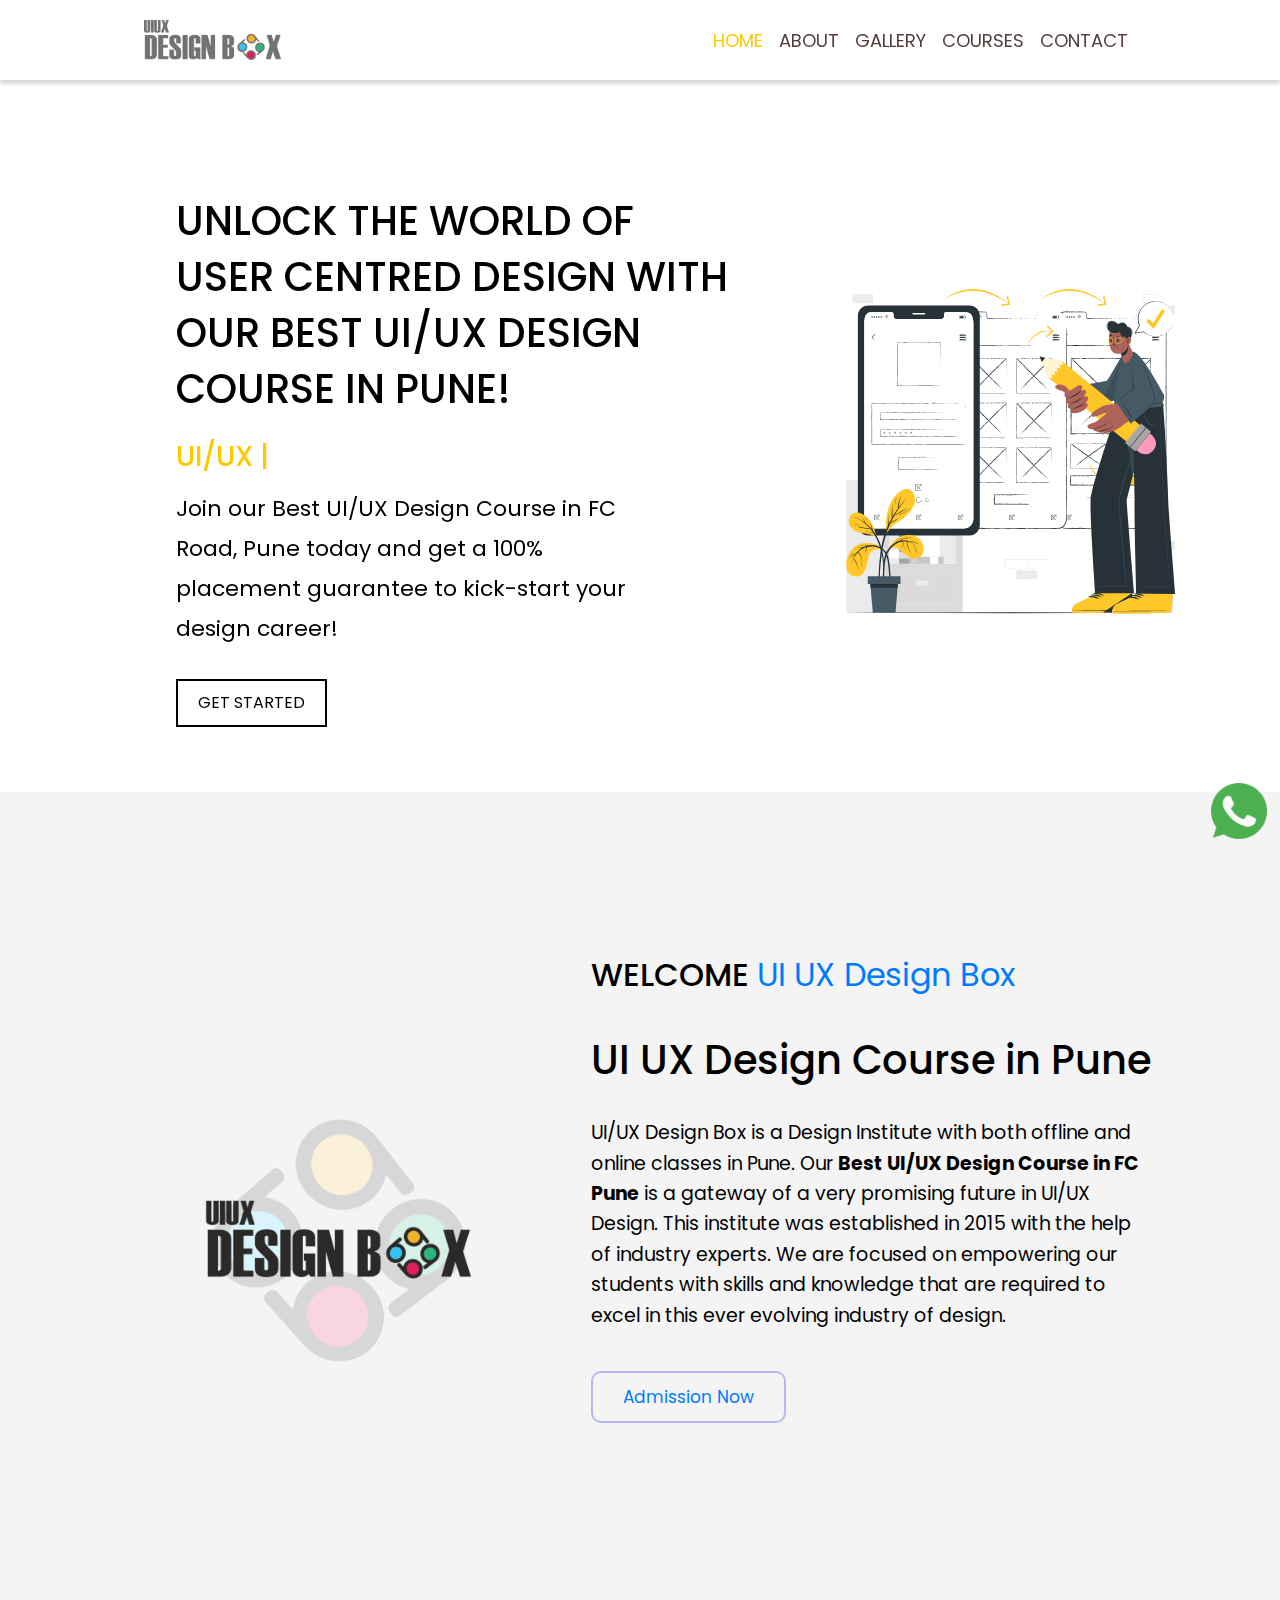
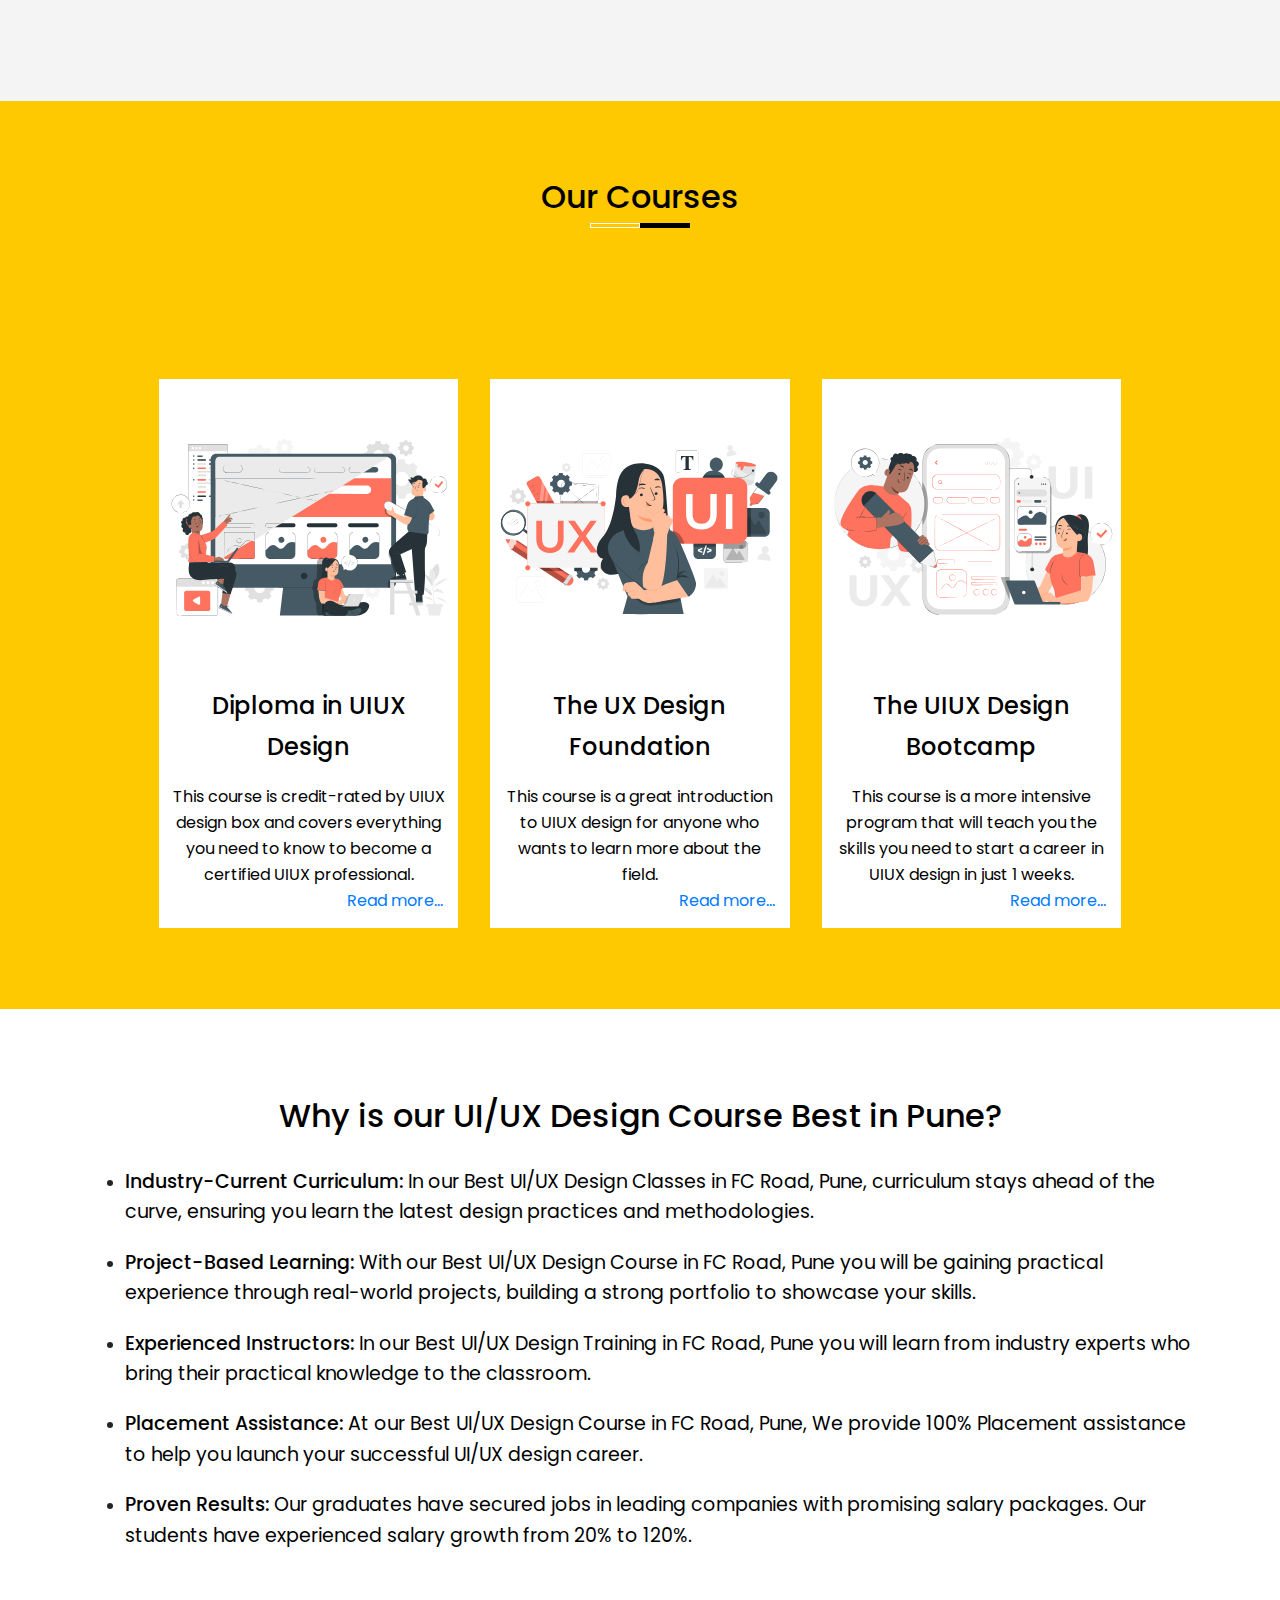
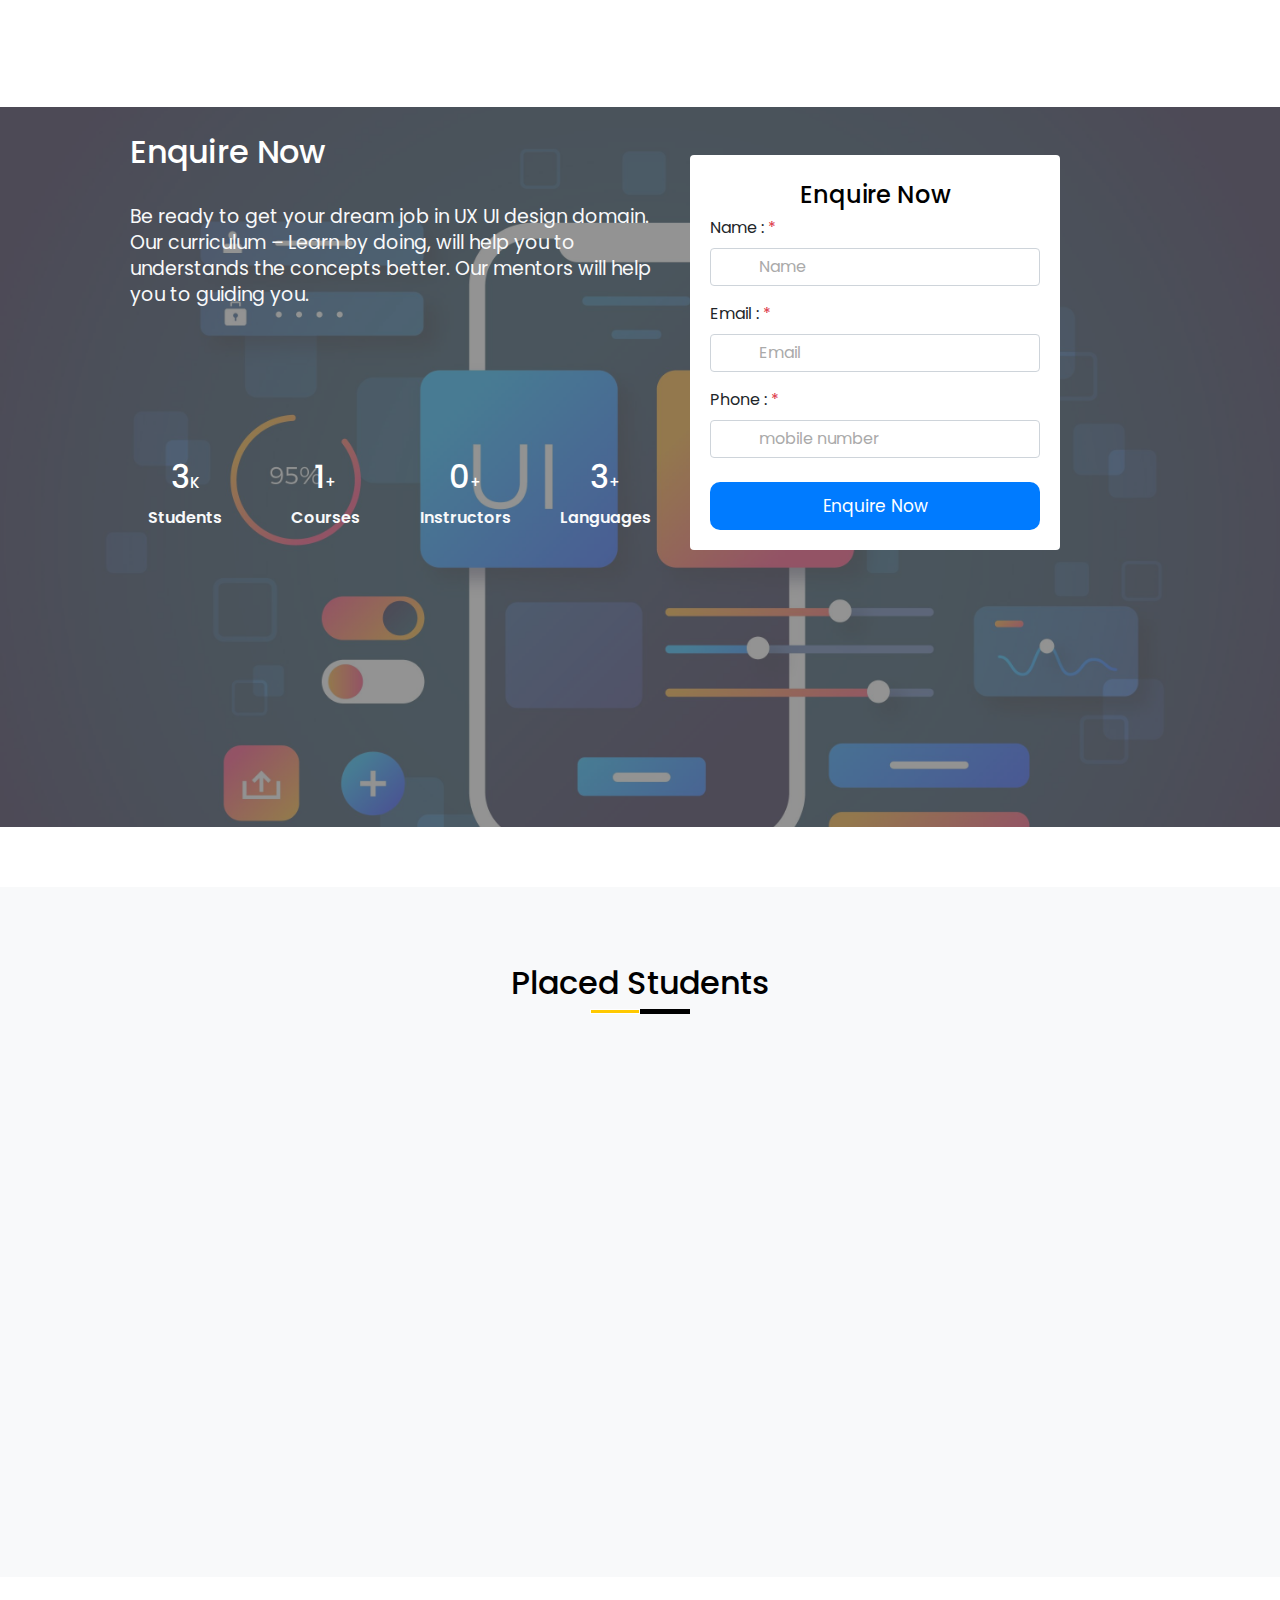
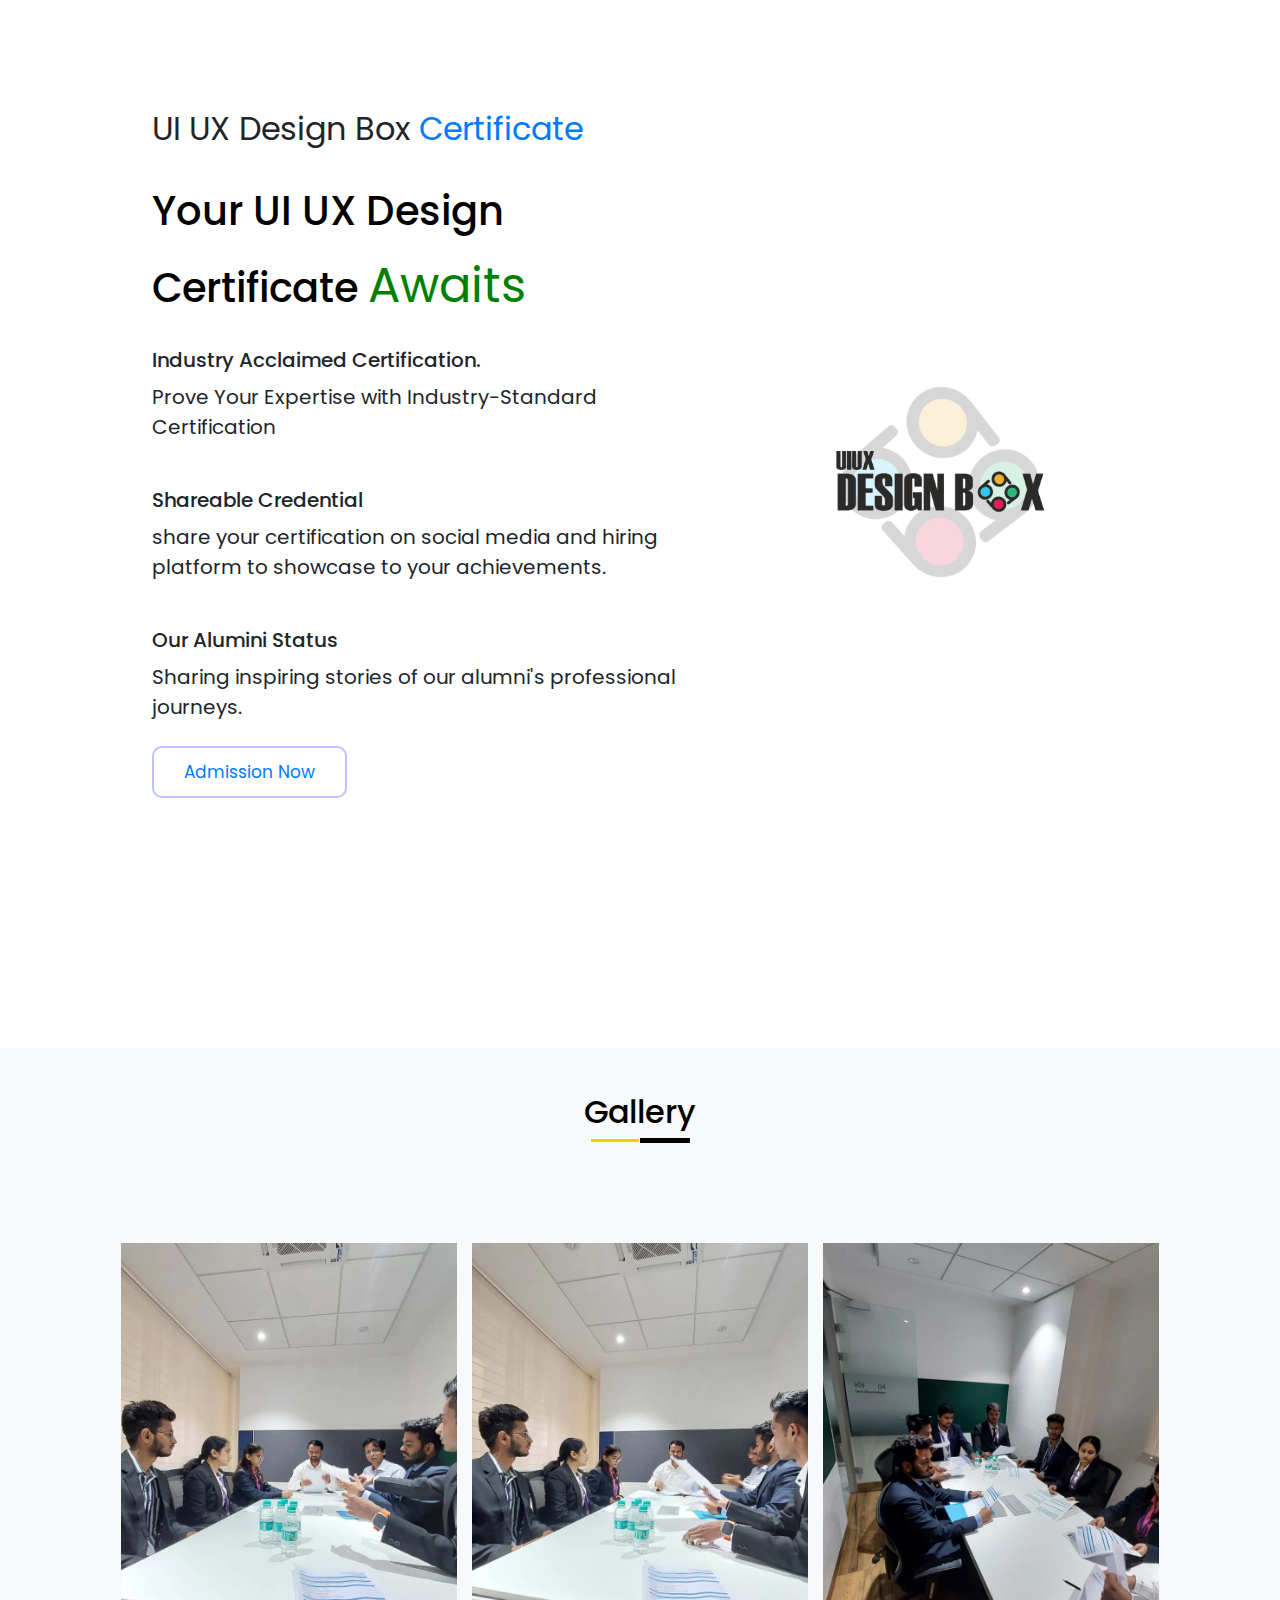
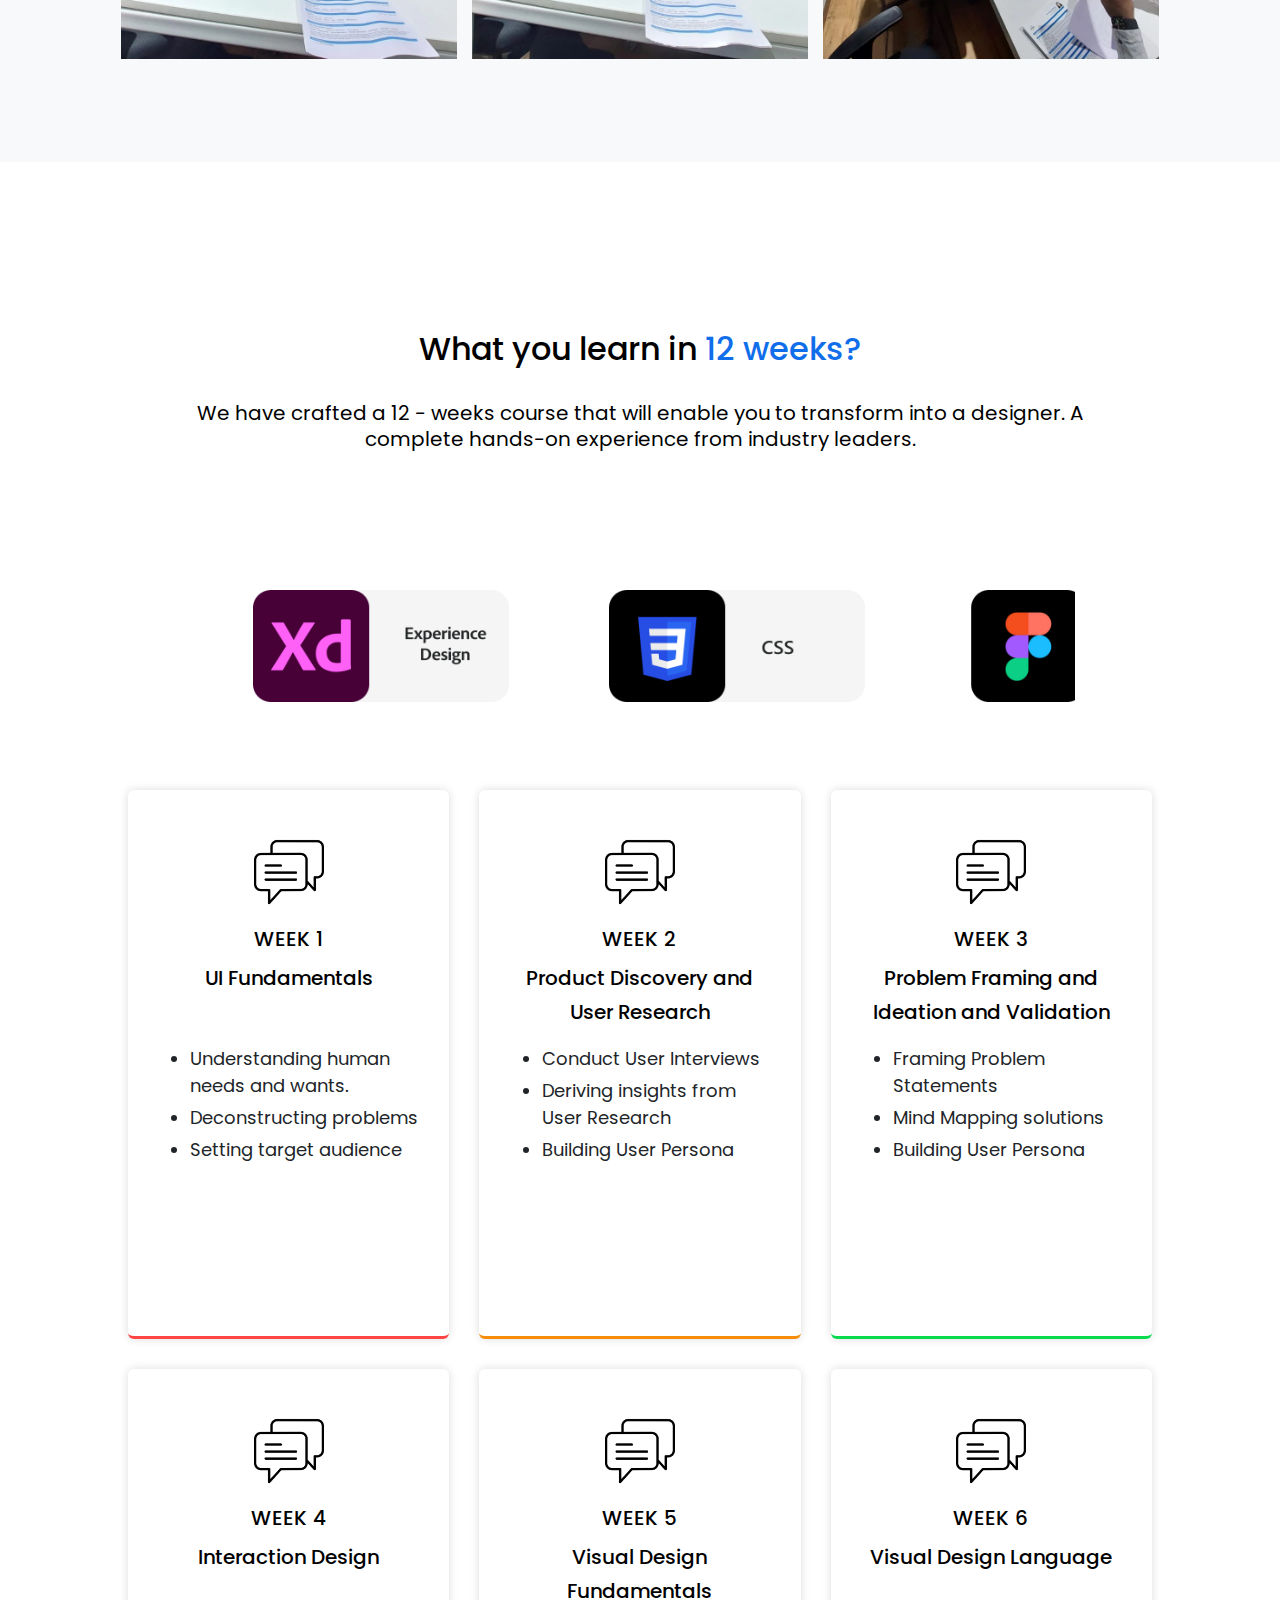
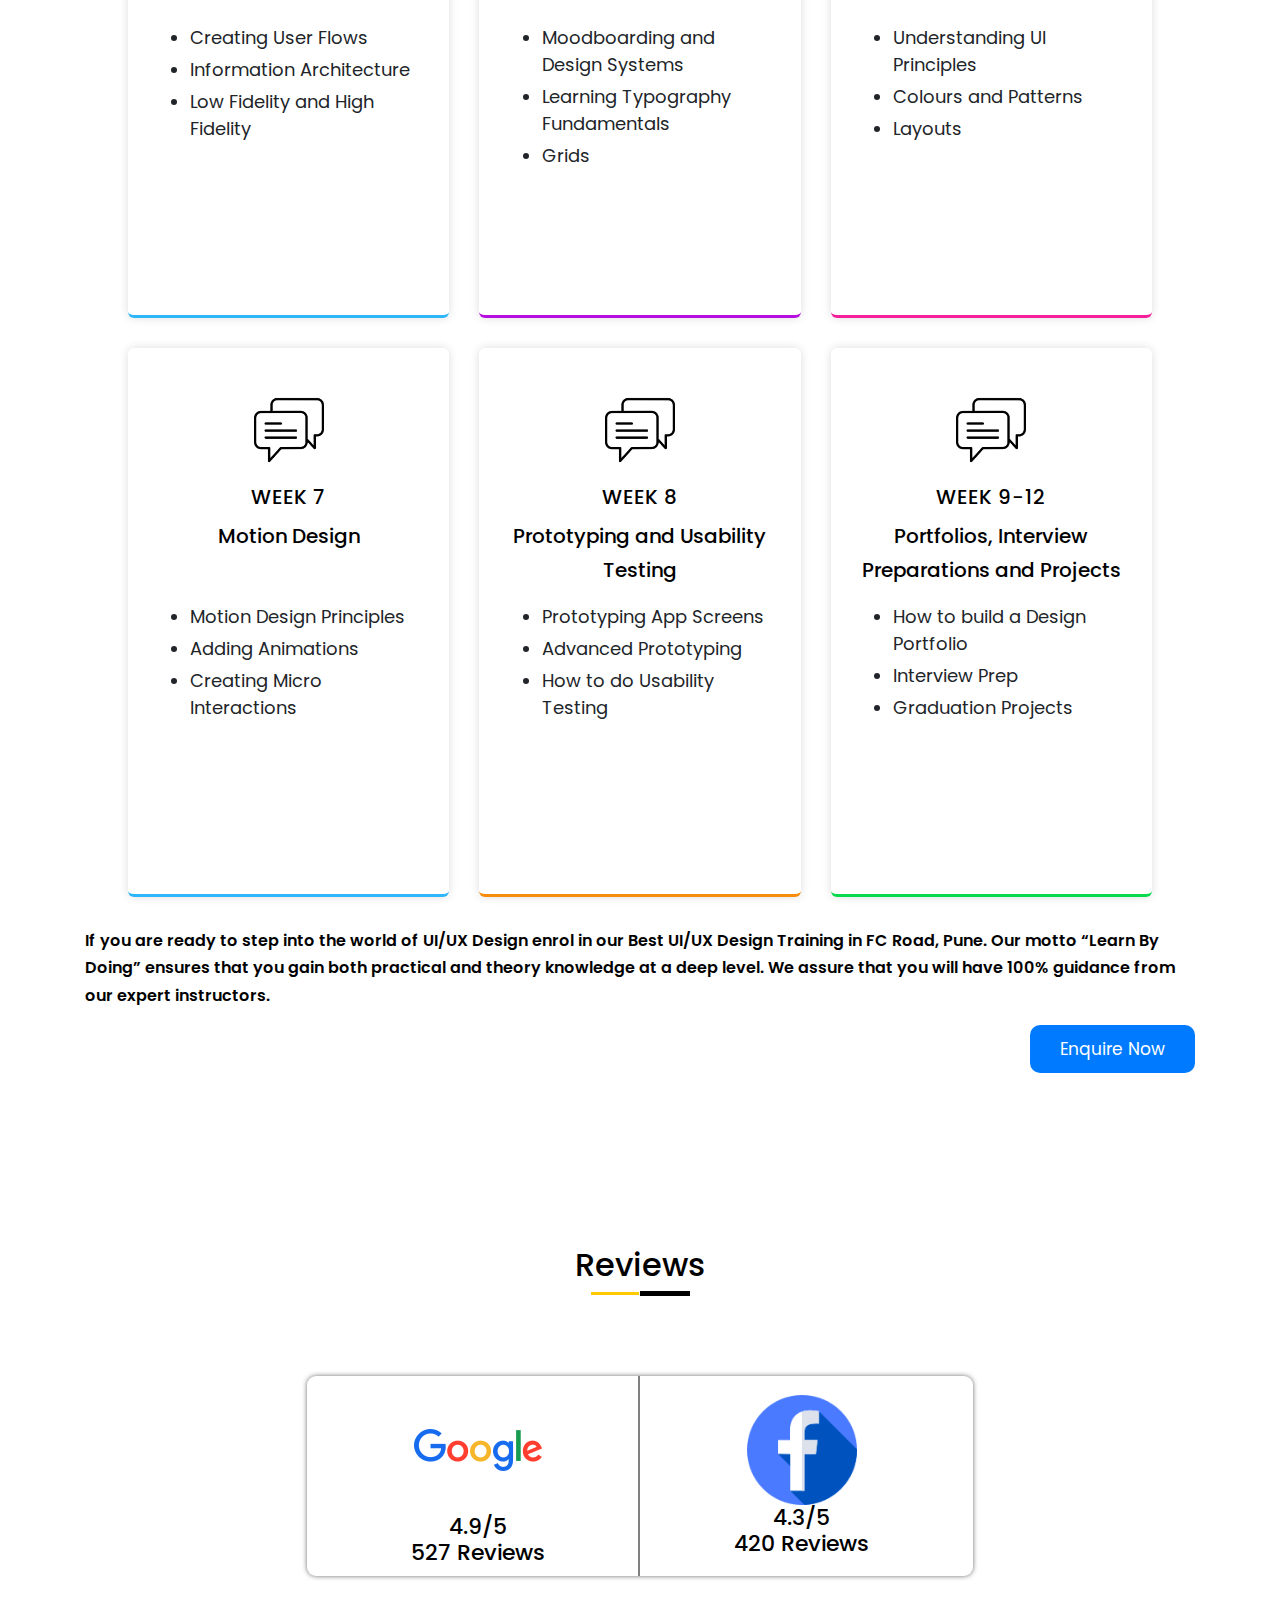
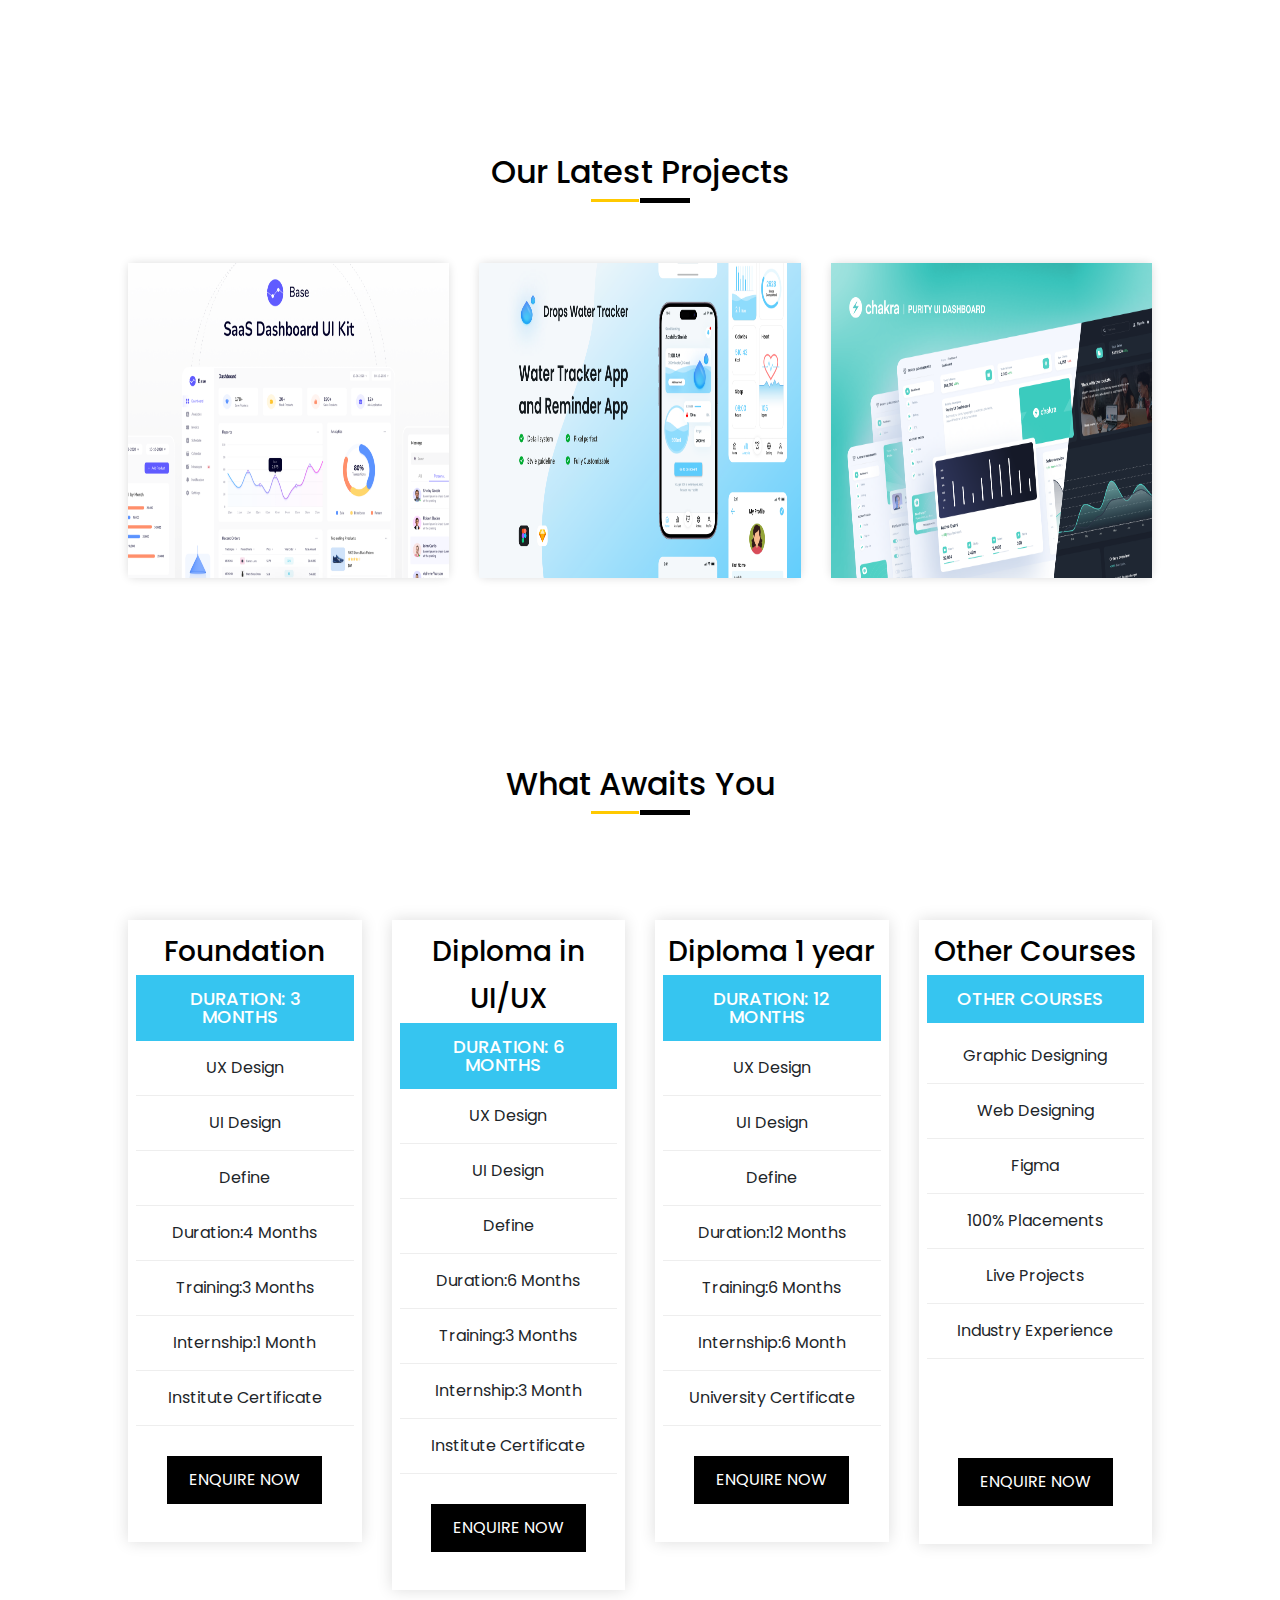
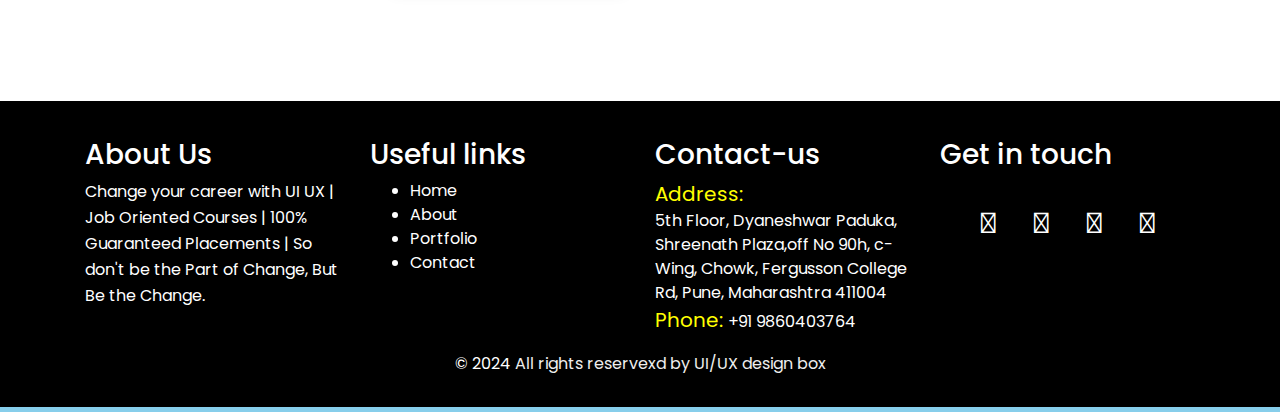
==== commit 23960a71: "all" ====
--- a/index.html
+++ b/index.html
@@ -18,34 +18,39 @@
     <link rel="stylesheet" href="./assets/css/owl.carousel.min.css">
     <link rel="stylesheet" href="./assets/css/animate.css">
     <link rel="stylesheet" href="./style.css">
-    <link rel="stylesheet" href="https://cdn.jsdelivr.net/npm/swiper@11/swiper-bundle.min.css"/>
+    <link rel="stylesheet" href="https://cdn.jsdelivr.net/npm/swiper@11/swiper-bundle.min.css" />
     <link rel="stylesheet" href="https://cdnjs.cloudflare.com/ajax/libs/owl-carousel/1.3.3/owl.carousel.min.css">
     <link rel="stylesheet" href="./assets/css/responsive.css">
 
 
     <style>
-
-              h3,p{
+        h3,
+        p {
             margin: 0 !important;
         }
-        .testimonial-content p{
-            color:white;
+
+        .testimonial-content p {
+            color: white;
         }
-        a:hover,a:focus{
+
+        a:hover,
+        a:focus {
             text-decoration: none !important;
             outline: none !important;
         }
-        .testimonial{
+
+        .testimonial {
             text-align: center;
             color: #F2EFE8;
-            margin:80px 30px;
+            margin: 80px 30px;
             padding: 30px 40px;
-            border-radius:30px;
+            border-radius: 30px;
             position: relative;
             z-index: 1;
-            height:50vh;
+            height: 50vh;
         }
-        .testimonial:before{
+
+        .testimonial:before {
             content: "";
             position: absolute;
             top: 0;
@@ -54,28 +59,29 @@
             margin: auto;
             height: 50vh;
             background-color: #424242;
-            border-radius:30px;
+            border-radius: 30px;
             z-index: -1;
-           
+
         }
-        .testimonial:after{
+
+        .testimonial:after {
             content: "";
             position: absolute;
             top: 0;
             left: 0;
             width: 100%;
             margin: auto;
-            height:50vh;
+            height: 50vh;
             background-color: #2EB67D !important;
-            border-radius:30px;
-            transform:rotate(-7deg);
+            border-radius: 30px;
+            transform: rotate(-7deg);
             z-index: -2;
         }
 
 
 
 
-        .testimonial .pic{
+        .testimonial .pic {
             border: 5px solid #F2EFE8;
             display: inline-block;
             margin-bottom: 10px;
@@ -83,18 +89,21 @@
             height: 150px;
             border-radius: 50%;
         }
-        .testimonial .pic img{
+
+        .testimonial .pic img {
             width: 100%;
             height: 100%;
             border-radius: 50%;
         }
-        .testimonial .testimonial-content{
+
+        .testimonial .testimonial-content {
             font-size: 15px;
             letter-spacing: 1px;
             line-height: 30px;
             margin-bottom: 20px;
         }
-        .testimonial .testimonial-title a{
+
+        .testimonial .testimonial-title a {
             display: inline-block;
             color: #2EB67D !important;
             font-size: 20px;
@@ -102,22 +111,25 @@
             letter-spacing: 1px;
             text-transform: uppercase;
         }
-        .testimonial .testimonial-title small{
+
+        .testimonial .testimonial-title small {
             color: #F2EFE8;
             font-size: 15px;
             font-weight: 700;
             letter-spacing: 1px;
             text-transform: capitalize;
         }
-        .owl-theme .owl-controls{
+
+        .owl-theme .owl-controls {
             margin-top: 0px;
             margin-left: 10px;
             text-align: center;
         }
-        .owl-theme .owl-controls .owl-buttons div{
+
+        .owl-theme .owl-controls .owl-buttons div {
             display: inline-block;
-            opacity:1;
-            background:#2EB67D !important;
+            opacity: 1;
+            background: #2EB67D !important;
             color: #F2EFE8;
             border-radius: 0;
             width: 40px;
@@ -125,28 +137,33 @@
             line-height: 40px;
             margin-right: 5px;
         }
+
         .owl-prev:before,
-        .owl-next:before{
+        .owl-next:before {
             content: "\f060";
             font-family: 'FontAwesome';
             font-size: 20px;
         }
-        .owl-next:before{
+
+        .owl-next:before {
             content: "\f061";
         }
 
-        @media screen and (min-width:280px) and (max-width:500px){
+        @media screen and (min-width:280px) and (max-width:500px) {
+
             .fa-share-nodes,
             .fa-award,
-            .fa-door-closed{
-                display:none !important;
+            .fa-door-closed {
+                display: none !important;
             }
+
             .testimonial:after,
-            .testimonial:before{
-                height:60vh;
+            .testimonial:before {
+                height: 60vh;
             }
-            .testimonial{
-                height:60vh;
+
+            .testimonial {
+                height: 60vh;
             }
         }
     </style>
@@ -154,9 +171,9 @@
 </head>
 
 <body data-spy="scroll" data-target=".navbar-nav">
-    
-
-    
+
+
+
 
     <!-- ====== Header ====== -->
     <header id="header" class="header">
@@ -170,7 +187,9 @@
                 <!-- // Logo -->
 
                 <!-- Mobile Menu -->
-                <button class="navbar-toggler" type="button" data-toggle="collapse" data-target="#navbarSupportedContent" aria-expanded="false"><span><i class="fa fa-bars"></i></span></button>
+                <button class="navbar-toggler" type="button" data-toggle="collapse"
+                    data-target="#navbarSupportedContent" aria-expanded="false"><span><i
+                            class="fa fa-bars"></i></span></button>
                 <!-- Mobile Menu -->
 
                 <div class="collapse navbar-collapse main-menu" id="navbarSupportedContent">
@@ -193,22 +212,29 @@
     <div class="hero-aria" id="home">
         <!-- Hero Area Content -->
         <div class="container-fluid">
-            <div class="hero-content h-100 hero-session-parent">
-                <div class="d-table">
+            <div class="hero-content h-100 hero-session-parent" style="padding:0 3rem">
+                <div class="d-table" class="col-lg-7">
                     <div class="d-table-cell">
-                        <h2 class="text-uppercase">Crack a high-paying career in ‍UI/UX & Creative Design</h2>
-                        <h3 class="text-uppercase" style="color:#ffc900"><span class="typed"></span></h3>
-                        <p style="font-size: 1.7rem; width:37vw; margin-top: 20px;">100% Gauranteed Placement | Job Oriented Courses</p>
-                        <a href="#contact" class="button get-started-btn smooth-scroll">Get Started</a>
-                    </div>   
-                </div>
-
-                                <div class="col-lg-6 hero-session-right" style="display: flex;justify-content:right; padding:0px 2vw;align-items: center;">
-                                    <img src="./assets/images/hero-area/hero-session-image.svg" style="height:77vh !important; padding-bottom:20px;" alt="know-us"/>
-                                   
-                                    
-                                </div>
-            </div>       
+                        <h1 class="text-uppercase mb-3" style="line-height:1.4; font-weight:500">Unlock the World of
+                            User Centred Design with our Best UI/UX design course in Pune!</h1>
+                        <h3 class="text-uppercase mb-2" style="color:#ffc900; font-weight:400"><span
+                                class="typed"></span></h3>
+                        <p style="font-size: 22px; width:37vw; margin-top: 20px; line-height: 2.5rem;">Join our Best
+                            UI/UX Design Course in FC Road, Pune today and get a 100% placement guarantee to kick-start
+                            your design career!</p>
+                        <a href="#contact" class="button get-started-btn smooth-scroll" style="font-weight:400;">Get
+                            Started</a>
+                    </div>
+                </div>
+
+                <div class="col-lg-5 hero-session-right"
+                    style="display: flex;justify-content:right; padding:0px 2vw;align-items: center;">
+                    <img src="./assets/images/hero-area/hero-session-image.svg"
+                        style="height:77vh !important; padding-bottom:20px;" alt="know-us" />
+
+
+                </div>
+            </div>
         </div>
 
 
@@ -231,32 +257,43 @@
     <!-- ====== //Hero Area ====== -->
 
 
-<!-- <hr style="background-color:#ffc900"/>
+    <!-- <hr style="background-color:#ffc900"/>
 <hr style="background-color:#2EB67D"/>
 <hr style="background-color:#36C5F0"/>
 <hr style="background-color:pink"/> -->
 
- <!-- About Start -->
- <section class="section pt-0 pt-5 bg-light" id="about">
-    <div class="container-fluid">
-        <div class="row align-items-center about-parent" style="gap:2rem;">
-            <div class="col-lg-4 col-md-12 col-12 mt-3 text-center know-us-logos" style="display: flex;justify-content: center; flex-direction: column; align-items: center; height:85vh;">
-
-                <img class="about-logo" src="./assets/images/know-us-logo.png" class="img-fluid shadow rounded  cali" alt="ui ux design courses in pune" loading="lazy" style="height:auto !important;">
-               
-
-            </div>
-            
-
-            <div class="col-lg-7 col-md-12 col-12 mt-3 mt-sm-0 pt-2  pt-sm-0 center know-us-parent">
-                <div class="section-title ml-lg-4">
-                    <div class="title mt-5 mb-4">WELCOME <span class="text-primary horizontal-align-center mb-1 title">UI UX Design Box</span></div>
-                    <h1>UI UX Design Course in Pune</h1>
-                    <p class="know-us-images mt-4 mb-4" style="line-height: 2rem; font-size:1.3rem;">  UIUX DESIGN BOX are design Institute is an online education provider that offers courses in UIUX design. The institute was founded in 2015 by a team of experienced UIUX designers and educators. Their mission is to set the standard in UIUX education globally and to make quality UIUX design education accessible and affordable to everyone.</p>
-                  
-                    
-                        
-                    <ul class="list-unstyled mb-0 text-black">
+    <!-- About Start -->
+    <section class="section pt-0 pt-5 bg-light section-padding" id="about">
+        <div class="container-fluid">
+            <div class="row align-items-center about-parent">
+                <div class="col-lg-5 col-md-12 col-12 mt-3 text-center know-us-logos"
+                    style="display: flex;justify-content: center; flex-direction: column; align-items: center; height:85vh;">
+
+                    <img class="about-logo" src="./assets/images/know-us-logo.png"
+                        class="img-fluid shadow rounded  cali" alt="ui ux design courses in pune" loading="lazy"
+                        style="height:auto !important;">
+
+
+                </div>
+
+
+                <div class="col-lg-7 col-md-12 col-12 mt-3 mt-sm-0 pt-2  pt-sm-0 center know-us-parent ">
+                    <div class="section-title ml-lg-4">
+                        <div class="title  mb-4">
+                            <h3>WELCOME <span class="text-primary horizontal-align-center mb-1 title">UI UX Design
+                                    Box</span></h3>
+                        </div>
+                        <h1>UI UX Design Course in Pune</h1>
+                        <p class="know-us-images mt-4 mb-4" style="line-height:1.9rem; font-size: 19px; "><a>UI/UX Design Box</a> is a
+                            Design Institute with both offline and online classes in Pune. Our <strong>Best UI/UX Design
+                                Course in FC Pune</strong> is a gateway of a very promising future in UI/UX Design. This
+                            institute was established in 2015 with the help of industry experts. We are focused on
+                            empowering our students with skills and knowledge that are required to excel in this ever
+                            evolving industry of design. </p>
+
+
+
+                        <!-- <ul class="list-unstyled mb-0 text-black">
                         <li class="know-us-images"><i data-feather="chevron-right" class="fea icon-sm text-success mr-2"></i><b>Experience </b>students
                             have got salary Growth of <b>20%-120%</b></li>
                             <li class="know-us-images"><i data-feather="chevron-right" class="fea icon-sm text-success mr-2"></i><b>Graduates </b>have got starting monthly salary of <b>20%-120%</b></li>
@@ -265,29 +302,30 @@
                         <li class="know-us-images"><i data-feather="chevron-right" class="fea icon-sm text-success mr-2"></i>We are best UI UX design course in Pune with placement. 
 </li>
                         <li class="know-us-images"><i data-feather="chevron-right" class="fea icon-sm text-success mr-2"></i>When you are search  best UI/UX course in nagpur we are also 1st position in nagpur</li>
-                    </ul>
-                    <a href="#contact" class="btn admission-now-btn btn-outline-primary mt-3">Admission Now</a>
-                </div>
-            </div>
-            <!--end col-->
+                    </ul> -->
+                        <a href="#contact" class="btn admission-now-btn btn-outline-primary mt-3">Admission Now</a>
+                    </div>
+                </div>
+                <!--end col-->
+            </div>
+            <!--end row-->
         </div>
-        <!--end row-->
-    </div>
-    <!--enc container-->
-</section>
-<!--end section-->
-<!-- About End -->
+        <!--enc container-->
+    </section>
+    <!--end section-->
+    <!-- About End -->
 
     <!-- ====== Service Section ====== -->
-    <section id="courses" class="section-padding pb-70 service-area bg-light">
+    <section class="section-padding  service-area bg-light section-padding">
         <div class="container-fluid">
             <!-- Section Title -->
             <div class="row justify-content-center">
-                <div class="col-lg-6 placement-container-parent" style="max-width:86%">
-                    <div class="section-title text-center" style="width:60vw;">
-                        <h2 style="font-size: 38px; ">Our Courses</h2>
-                       
-                        <p class="short" style="color:white; font-size:32px;line-height: 3rem; font-weight: 500;">The UI UX Design Box offers a Variety of Courses Including:</p>
+                <div class="col-lg-6 placement-container-parent">
+                    <div class="section-title text-center">
+                      
+            <div class="section-title text-center" style="padding-bottom: 0px !important;">
+                <h2 >Our Courses</h2>
+            </div>
                     </div>
                 </div>
             </div>
@@ -298,13 +336,14 @@
                 <div class="col-lg-4 col-md-12">
                     <div class="single-service">
                         <div class="service-icon">
-                          
-                            <img class="courses-img" src="./assets/images/course-img-1.svg"/>
+
+                            <img class="courses-img" src="./assets/images/course-img-1.svg" />
                         </div>
                         <div style="padding:10px;">
-                        <h2 style="font-size: 28px;">Diploma in UIUX Design</h2>
-                        <p style="margin-top: 10px;">This course is credit-rated by UIUX design box and covers everything you need to know to become a certified UIUX professional.</p>
-                        <a href="./courses/diploma-in-uiux.html" class="read-more-btn">Read more...</a>
+                            <h4 class="mb-3">Diploma in UIUX Design</h4>
+                            <p style="margin-top: 10px;">This course is credit-rated by UIUX design box and covers
+                                everything you need to know to become a certified UIUX professional.</p>
+                            <a href="./courses/diploma-in-uiux.html" class="read-more-btn">Read more...</a>
                         </div>
                     </div>
                 </div>
@@ -314,12 +353,13 @@
                     <div class="single-service">
                         <div class="service-icon">
                             <!-- <i class="fa fa-chart-area"></i> -->
-                            <img class="courses-img" src="./assets/images/course-img-2.svg"/>
+                            <img class="courses-img" src="./assets/images/course-img-2.svg" />
                         </div>
                         <div style="padding:10px;">
-                        <h2  style="font-size: 28px;">The UX Design Foundation</h2>
-                        <p style="margin-top: 10px;">This course is a great introduction to UIUX design for anyone who wants to learn more about the field.</p>
-                        <a href="./courses/diploma-in-uiux.html" class="read-more-btn">Read more...</a>
+                            <h4 class="mb-3">The UX Design Foundation</h4>
+                            <p style="margin-top: 10px;">This course is a great introduction to UIUX design for anyone
+                                who wants to learn more about the field.</p>
+                            <a href="./courses/diploma-in-uiux.html" class="read-more-btn">Read more...</a>
                         </div>
                     </div>
                 </div>
@@ -329,14 +369,15 @@
                     <div class="single-service">
                         <div class="service-icon">
                             <!-- <i class="fa fa-chart-line"></i> -->
-                            <img class="courses-img" src="./assets/images/course-img-3.svg"/>
+                            <img class="courses-img" src="./assets/images/course-img-3.svg" />
                         </div>
                         <div style="padding:10px;">
-                            <h2 style="font-size: 27px;">The UIUX Design Bootcamp</h2>
-                            <p style="margin-top: 10px;">This course is a more intensive program that will teach you the skills you need to start a career in UIUX design in just 1 weeks.</p>
+                            <h4 class="mb-3">The UIUX Design Bootcamp</h4>
+                            <p style="margin-top: 10px;">This course is a more intensive program that will teach you the
+                                skills you need to start a career in UIUX design in just 1 weeks.</p>
                             <a href="./courses/diploma-in-uiux.html" class="read-more-btn">Read more...</a>
                         </div>
-                       
+
                     </div>
                 </div>
                 <!-- //Single Service -->
@@ -346,12 +387,72 @@
     <!-- ====== //Service Section ====== -->
 
 
-<!-- enquiry form.... -->
-
-    <section class="section" 
+    <!--Why is our UI/UX Design Course Best in Pune?  -->
+    <section class="section-padding">
+        <div class="container">
+            <div class="row">
+                <div class="col-lg-12">
+                    <h2 class="text-center">Why is our UI/UX Design Course Best in Pune?</h2>
+                    <div class="mt-4">
+                        <ul>
+                            <li class="why-best-points">
+                                <p>
+                                    <b>Industry-Current Curriculum:</b> In our Best UI/UX Design Classes in FC Road,
+                                    Pune, curriculum stays ahead of the curve, ensuring you learn the latest design
+                                    practices and methodologies.
+                                </p>
+                            </li>
+                            <li class="why-best-points">
+                                <p>
+                                    <b>Project-Based Learning: </b>With our Best UI/UX Design Course in FC Road, Pune
+                                    you will be gaining practical experience through real-world projects, building a
+                                    strong portfolio to showcase your skills.
+                                </p>
+
+                            </li>
+                            <li class="why-best-points">
+                                <p>
+                                    <b>
+                                        Experienced Instructors: </b> In our Best UI/UX Design Training in FC Road, Pune
+                                    you will learn from industry experts who bring their practical knowledge to the
+                                    classroom.
+                                </p>
+
+
+                            </li>
+                            <li class="why-best-points">
+                                <p>
+                                    <b>
+                                        Placement Assistance: </b> At our Best UI/UX Design Course in FC Road, Pune, We
+                                    provide 100% Placement assistance to help you launch your successful UI/UX design
+                                    career.
+                                </p>
+
+
+                            </li>
+                            <li class="why-best-points">
+                                <p>
+                                    <b>Proven Results:</b> Our graduates have secured jobs in leading companies with
+                                    promising salary packages. Our students have experienced salary growth from 20% to
+                                    120%.
+                                </p>
+
+                            </li>
+                        </ul>
+                    </div>
+                </div>
+            </div>
+        </div>
+
+    </section>
+
+
+    <!-- enquiry form.... -->
+
+    <section class="section padding_layout "
         style="position:relative; background: url('./assets/images/hero-area/contact-form-background.jpg'); background-repeat: no-repeat; background-size: cover;height:80%!important"
         id="admission">
-        <div class="bg-overlay" style=" background-color: white;opacity:0.7; height:80vh;" id="trial" ></div>
+        <div class="bg-overlay" style=" background-color: white;opacity:0.7; height:80vh;" id="trial"></div>
         <div class="container" style="position: absolute;top: 0;z-index: 1000;height:80vh;
         max-width:93vw;
         margin: auto;
@@ -360,12 +461,14 @@
                 <div class="col-lg-7 col-md-12 col-12 hidden">
                     <div class="section-title">
                         <h3 class="title title-dark text-white mb-4 ">Enquire Now</h3>
-                        <p class="para-desc para-dark mb-0 text-light" style="font-size: 19px !important;">Be ready to get your dream job in UX UI design domain. Our curriculum – Learn by doing, will help you to understands the concepts better. Our mentors will help you to guiding you.</p>
+                        <p class="para-desc para-dark mb-0 text-light" style="font-size: 19px !important;">Be ready to
+                            get your dream job in UX UI design domain. Our curriculum – Learn by doing, will help you to
+                            understands the concepts better. Our mentors will help you to guiding you.</p>
                     </div>
                     <div class="row " id="counter">
                         <div class="col-md-3 col-6 mt-4 pt-2 float-start">
                             <div class="counter-box  text-center">
-                                <i class="mdi mdi-school-outline title-dark text-light h3" ></i>
+                                <i class="mdi mdi-school-outline title-dark text-light h3"></i>
                                 <h2 class="mb-0 text-white title-dark "><span class="counter-value"
                                         data-count="25">3</span><span style="font-size:15px">K</span></h2>
                                 <h6 class="counter-head title-dark text-light">Students</h6>
@@ -414,17 +517,18 @@
                 <div class="col-lg-5 col-md-12 col-12 mt-4 mt-sm-5 pt-2 pt-sm-0">
                     <div class="card border-0 rounded">
                         <div class="card-body">
-                            <form  id="admission-form" name="contactForm" method="POST" action="/mail.php"  onsubmit="return dn()" >
-                                
-                                
+                            <form id="admission-form" name="contactForm" method="POST" action="/mail.php"
+                                onsubmit="return dn()">
+
+
                                 <h4 class="text-center">Enquire Now</h4>
                                 <div class="row">
                                     <div class="col-lg-12">
                                         <div class="form-group position-relative">
-                                            <label >Name : <span class="text-danger">*</span></label>
+                                            <label>Name : <span class="text-danger">*</span></label>
                                             <i data-feather="user" class="fea icon-sm icons"></i>
-                                            <input type="text" class="form-control pl-5" placeholder="Name" name="cname" id="name"
-                                                required>
+                                            <input type="text" class="form-control pl-5" placeholder="Name" name="cname"
+                                                id="name" required>
                                         </div>
                                     </div>
                                     <!--end col-->
@@ -443,14 +547,15 @@
                                         <div class="form-group position-relative">
                                             <label>Phone : <span class="text-danger">*</span></label>
                                             <i data-feather="phone" class="fea icon-sm icons"></i>
-                                            <input type="tel" id="number" class="form-control pl-5"
-                                                  name="cnumber"  pattern="[6-9]{1}[0-9]{9}"  placeholder="mobile number" required>
+                                            <input type="tel" id="number" class="form-control pl-5" name="cnumber"
+                                                pattern="[6-9]{1}[0-9]{9}" placeholder="mobile number" required>
                                         </div>
                                     </div>
                                     <!--end col-->
 
                                     <div class="col-lg-12 mt-2 mb-0">
-                                 <button class="btn btn-primary btn-block"type="submit" name="Rsubmit">Enquire Now</button>
+                                        <button class="btn btn-primary btn-block" type="submit" name="Rsubmit">Enquire
+                                            Now</button>
                                     </div>
                                     <!--end col-->
                                 </div>
@@ -465,288 +570,313 @@
         <!--end container-->
     </section>
 
-<section class="bg-light p-5 placed-student-conatiner computer-slider">
-    <!-- placed students................... -->
-    <h2 class="text-center m-5" style="font-size: 38px; ">Placed Students</h2>
-
-    <div class="container">
-      
-        <div class="row text-center" style=" margin:20px 0">
-            <div class="col-md-offset-2 col-md-8" style="margin: auto;">
-                <div id="testimonial-slider" class="owl-carousel">
-                   
-                    <div class="testimonial">
-                        <div class="pic">
-                            <img src="./assets/images/placed-student-1.jpg">
-                        </div>
-                        <div class="testimonial-content">
-                            
-                        </div>
-                        <h3 class="testimonial-title">
-                            <a href="#">Kunal Rathod</a>
-                            <small>-Student</small>
-                        </h3>
-                    </div>
-    
-                    <div class="testimonial">
-                        <div class="pic">
-                            <img src="./assets/images/placed-student-3.jpg">
-                        </div>
-                        <div class="testimonial-content">
-                            
-                        </div>
-                        <h3 class="testimonial-title">
-                            <a href="#">Shubham Kumar</a>
-                            <small>-Student</small>
-                        </h3>
-                    </div>
-    
-                    <div class="testimonial">
-                        <div class="pic">
-                            <img src="./assets/images/placed-student-4.jpg">
-                        </div>
-                        <div class="testimonial-content">
-                          
-                        </div>
-                        <h3 class="testimonial-title">
-                            <a href="#">Rahul D</a>
-                            <small>-Student</small>
-                        </h3>
-                    </div>
-    
-                    <div class="testimonial">
-                        <div class="pic">
-                            <img src="./assets/images/placed-student-2.jpg">
-                        </div>
-                        <div class="testimonial-content">
-                          
-                        </div>
-                        <h3 class="testimonial-title">
-                            <a href="#">Prabha Kumbhar</a>
-                            <small>-Student</small>
-                        </h3>
-                    </div>
-    
-                    <div class="testimonial">
-                        <div class="pic">
-                            <img src="./assets/images/placed-student-5.jpg">
-                        </div>
-                        <div class="testimonial-content">
-                            
-                        </div>
-                        <h3 class="testimonial-title">
-                            <a href="#">Ujwala J</a>
-                            <small>-Student</small>
-                        </h3>
+    <section class=" section-padding placed-student-conatiner computer-slider bg-light">
+        <!-- placed students................... -->
+            <div class="section-title text-center" style="padding-bottom: 0px !important;">
+                <h2>Placed Students</h2>
+            </div>
+       
+       
+
+        <div class="container ">
+
+            <div class="row text-center" style=" margin:20px 0">
+                <div class="col-md-offset-2 col-md-8" style="margin: auto;">
+                    <div id="testimonial-slider" class="owl-carousel">
+
+                        <div class="testimonial">
+                            <div class="pic">
+                                <img src="./assets/images/placed-student-1.jpg">
+                            </div>
+                            <div class="testimonial-content">
+
+                            </div>
+                            <h3 class="testimonial-title">
+                                <a href="#">Kunal Rathod</a>
+                                <small>-Student</small>
+                            </h3>
+                        </div>
+
+                        <div class="testimonial">
+                            <div class="pic">
+                                <img src="./assets/images/placed-student-3.jpg">
+                            </div>
+                            <div class="testimonial-content">
+
+                            </div>
+                            <h3 class="testimonial-title">
+                                <a href="#">Shubham Kumar</a>
+                                <small>-Student</small>
+                            </h3>
+                        </div>
+
+                        <div class="testimonial">
+                            <div class="pic">
+                                <img src="./assets/images/placed-student-4.jpg">
+                            </div>
+                            <div class="testimonial-content">
+
+                            </div>
+                            <h3 class="testimonial-title">
+                                <a href="#">Rahul D</a>
+                                <small>-Student</small>
+                            </h3>
+                        </div>
+
+                        <div class="testimonial">
+                            <div class="pic">
+                                <img src="./assets/images/placed-student-2.jpg">
+                            </div>
+                            <div class="testimonial-content">
+
+                            </div>
+                            <h3 class="testimonial-title">
+                                <a href="#">Prabha Kumbhar</a>
+                                <small>-Student</small>
+                            </h3>
+                        </div>
+
+                        <div class="testimonial">
+                            <div class="pic">
+                                <img src="./assets/images/placed-student-5.jpg">
+                            </div>
+                            <div class="testimonial-content">
+
+                            </div>
+                            <h3 class="testimonial-title">
+                                <a href="#">Ujwala J</a>
+                                <small>-Student</small>
+                            </h3>
+                        </div>
                     </div>
                 </div>
             </div>
         </div>
-    </div>
-    
-
-
-
-  <!-- certification........................... -->
-
-
-
-
-<!-- Companies ------------------------------------------------------------------>
-<section class=" pt-5  mb-4">
-    <div class="container">
-        <div class="row justify-content-center">
-            <div class="col-12 text-center">
-                <div class="section-title">
-                    <!-- <h2 class=" mb-5 mt-3 font-weight-bold m" style="color:black !important">Top Companies</h2> -->
-                </div>
-            </div>
-            <!--end col-->
+
+
+
+
+        <!-- certification........................... -->
+
+
+
+
+        <!-- Companies ------------------------------------------------------------------>
+        <section class=" pt-5  mb-4">
+            <div class="container">
+                <div class="row justify-content-center">
+                    <div class="col-12 text-center">
+                        <div class="section-title">
+                            <!-- <h2 class=" mb-5 mt-3 font-weight-bold m" style="color:black !important">Top Companies</h2> -->
+                        </div>
+                    </div>
+                    <!--end col-->
+                </div>
+                <!--end row-->
+
+                <div class="row justify-content-center">
+                    <div class="col-lg-2 col-md-2 col-6 text-center mt-4 pt-2">
+                        <img src="./assets/images/companies/paypal.png" class="avatar avatar-ex-sm" alt="paypal"
+                            loading="lazy">
+                    </div>
+                    <!--end col-->
+
+                    <div class="col-lg-2 col-md-2 col-6 text-center mt-4 pt-2">
+                        <img src="./assets/images/companies/accenture.jpg" class="avatar avatar-ex-sm" alt="intel"
+                            loading="lazy">
+                    </div>
+                    <!--end col-->
+
+                    <div class="col-lg-2 col-md-2 col-6 text-center mt-4 pt-2">
+                        <img src="./assets/images/companies/amazon.png" class="avatar avatar-ex-sm" alt="lenovo"
+                            loading="lazy">
+                    </div>
+                    <!--end col-->
+
+                    <div class="col-lg-2 col-md-2 col-6 text-center mt-4 pt-2">
+                        <img src="./assets/images/companies/cabgemini.png" class="avatar avatar-ex-sm" alt="amazon"
+                            loading="lazy">
+                    </div>
+                    <!--end col-->
+
+                    <div class="col-lg-2 col-md-2 col-6 text-center mt-4 pt-2">
+                        <img src="./assets/images/companies/dell.png" class="avatar avatar-ex-sm" alt="vm"
+                            loading="lazy">
+                    </div>
+                    <!--end col-->
+                    <div class="col-lg-2 col-md-2 col-6 text-center mt-4 pt-2">
+                        <img src="./assets/images/companies/hp.png" class="avatar avatar-ex-sm" alt="lti"
+                            loading="lazy">
+                    </div>
+                    <!--end col-->
+
+                    <div class="col-lg-2 col-md-2 col-6 text-center mt-4 pt-2">
+                        <img src="./assets/images/companies/ibm.png" class="avatar avatar-ex-sm" alt="wipro"
+                            loading="lazy">
+                    </div>
+                    <!--end col-->
+
+                    <div class="col-lg-2 col-md-2 col-6 text-center mt-4 pt-2">
+                        <img src="./assets/images/companies/infi.png" class="avatar avatar-ex-sm" alt="cognizant"
+                            loading="lazy">
+                    </div>
+                    <!--end col-->
+
+                    <div class="col-lg-2 col-md-2 col-6 text-center mt-4 pt-2">
+                        <img src="./assets/images/companies/intel.png" class="avatar avatar-ex-sm" alt="capgemini"
+                            loading="lazy">
+                    </div>
+                    <!--end col-->
+
+                    <div class="col-lg-2 col-md-2 col-6 text-center mt-4 pt-2">
+                        <img src="./assets/images/companies/lenovo.png" class="avatar avatar-ex-sm" alt="tcs"
+                            loading="lazy">
+                    </div>
+                    <!--end col-->
+
+                    <div class="col-lg-2 col-md-2 col-6 text-center mt-4 pt-2">
+                        <img src="./assets/images/companies/lti.png" class="avatar avatar-ex-sm" alt="sap"
+                            loading="lazy">
+                    </div>
+                    <!--end col-->
+                    <div class="col-lg-2 col-md-2 col-6 text-center mt-4 pt-2">
+                        <img src="./assets/images/companies/micro.png" class="avatar avatar-ex-sm" alt="accenture"
+                            loading="lazy">
+                    </div>
+                    <!--end col-->
+
+                    <div class="col-lg-2 col-md-2 col-6 text-center mt-4 pt-2">
+                        <img src="./assets/images/companies/oracle.png" class="avatar avatar-ex-sm" alt="oracle"
+                            loading="lazy">
+                    </div>
+                    <!--end col-->
+
+                    <div class="col-lg-2 col-md-2 col-6 text-center mt-4 pt-2">
+                        <img src="./assets/images/companies/sap.webp" class="avatar avatar-ex-sm" alt="ibm"
+                            loading="lazy">
+                    </div>
+                    <!--end col-->
+
+                    <div class="col-lg-2 col-md-2 col-6 text-center mt-4 pt-2">
+                        <img src="./assets/images/companies/tcs.png" class="avatar avatar-ex-sm" alt="microsoft"
+                            loading="lazy">
+                    </div>
+                    <!--end col-->
+                    <div class="col-lg-2 col-md-2 col-6 text-center mt-4 pt-2">
+                        <img src="./assets/images/companies/vm.png" class="avatar avatar-ex-sm" alt="dell"
+                            loading="lazy">
+                    </div>
+                    <!--end col-->
+
+                    <div class="col-lg-2 col-md-2 col-6 text-center mt-4 pt-2">
+                        <img src="./assets/images/companies/wipro.jpg" class="avatar avatar-ex-sm" alt="hp"
+                            loading="lazy">
+                    </div>
+                    <!--end col-->
+
+                    <div class="col-lg-2 col-md-2 col-6 text-center mt-4 pt-2">
+                        <img src="./assets/images/companies/paypal.png" class="avatar avatar-ex-sm" alt="infosys"
+                            loading="lazy">
+                    </div>
+                    <!--end col-->
+
+                    <!--end col-->
+
+                </div>
+                <!--end row-->
+            </div>
+            <!--end container-->
+        </section>
+        <!-- COMAPNIES END  -->
+
+    </section>
+
+
+
+
+    <!-- About Start -->
+    <section class="section section-padding">
+        <div class="container-fluid">
+            <div class="row align-items-center about-parent" style="gap:2rem;">
+
+
+                <div class="col-lg-7 col-md-12 col-12 mt-3 mt-sm-0 pt-2  pt-sm-0 center know-us-parent">
+                    <div class="section-title ml-lg-4">
+                        <div class="title mt-5 mb-4">UI UX Design Box <span
+                                class="text-primary horizontal-align-center mb-1 title">Certificate</span></div>
+                        <h1>Your UI UX Design Certificate <span class="horizontal-align-center mb-1 title"
+                                style="font-size: 3rem; color:green;">Awaits</span></h1>
+
+                        <ul class="list-unstyled mb-0 text-black">
+                            <li class="know-us-images"><i class="fa-solid fa-award"
+                                    style="font-size: 2.2rem; color:rgba(255, 0, 0, 0.734)"></i> <b> Industry Acclaimed
+                                    Certification.</b> <br />
+                                Prove Your Expertise with Industry-Standard Certification
+                            </li> <br />
+                            <li class="know-us-images"><i class="fa-solid fa-share-nodes"
+                                    style="font-size: 2.2rem; color:skyblue"></i> <b>Shareable Credential</b> <br />
+                                share your certification on social media and hiring platform to showcase to your
+                                achievements.
+                            </li>
+                            <br />
+                            <li class="know-us-images"><i class="fa-solid fa-door-closed"
+                                    style="font-size: 2.2rem; color:#ffc900"></i> <b>Our Alumini Status</b> <br />
+                                Sharing inspiring stories of our alumni's professional journeys.
+                            </li>
+                        </ul>
+                        <a href="#contact" class="btn admission-now-btn btn-outline-primary mt-4">Admission Now</a>
+                    </div>
+                </div>
+
+
+
+                <div class="col-lg-4 col-md-12 col-12 mt-3 text-center know-us-logos"
+                    style="display: flex;justify-content: center; flex-direction: column; align-items: center; height:85vh;">
+
+                    <img class="about-logo" src="./assets/images/know-us-logo.png"
+                        class="img-fluid shadow rounded  cali" alt="ui ux design courses in pune" loading="lazy"
+                        style="height:auto !important;">
+
+
+                </div>
+                <!--end col-->
+            </div>
+            <!--end row-->
         </div>
-        <!--end row-->
-
-        <div class="row justify-content-center">
-            <div class="col-lg-2 col-md-2 col-6 text-center mt-4 pt-2">
-                <img src="./assets/images/companies/paypal.png" class="avatar avatar-ex-sm" alt="paypal" loading="lazy">
-            </div>
-            <!--end col-->
-
-            <div class="col-lg-2 col-md-2 col-6 text-center mt-4 pt-2">
-                <img src="./assets/images/companies/accenture.jpg" class="avatar avatar-ex-sm" alt="intel" loading="lazy">
-            </div>
-            <!--end col-->
-
-            <div class="col-lg-2 col-md-2 col-6 text-center mt-4 pt-2">
-                <img src="./assets/images/companies/amazon.png" class="avatar avatar-ex-sm" alt="lenovo" loading="lazy">
-            </div>
-            <!--end col-->
-
-            <div class="col-lg-2 col-md-2 col-6 text-center mt-4 pt-2">
-                <img src="./assets/images/companies/cabgemini.png" class="avatar avatar-ex-sm" alt="amazon" loading="lazy">
-            </div>
-            <!--end col-->
-
-            <div class="col-lg-2 col-md-2 col-6 text-center mt-4 pt-2">
-                <img src="./assets/images/companies/dell.png" class="avatar avatar-ex-sm" alt="vm" loading="lazy">
-            </div>
-            <!--end col-->
-            <div class="col-lg-2 col-md-2 col-6 text-center mt-4 pt-2">
-                <img src="./assets/images/companies/hp.png" class="avatar avatar-ex-sm" alt="lti" loading="lazy">
-            </div>
-            <!--end col-->
-
-            <div class="col-lg-2 col-md-2 col-6 text-center mt-4 pt-2">
-                <img src="./assets/images/companies/ibm.png" class="avatar avatar-ex-sm" alt="wipro" loading="lazy">
-            </div>
-            <!--end col-->
-
-            <div class="col-lg-2 col-md-2 col-6 text-center mt-4 pt-2">
-                <img src="./assets/images/companies/infi.png" class="avatar avatar-ex-sm" alt="cognizant" loading="lazy">
-            </div>
-            <!--end col-->
-
-            <div class="col-lg-2 col-md-2 col-6 text-center mt-4 pt-2">
-                <img src="./assets/images/companies/intel.png" class="avatar avatar-ex-sm" alt="capgemini" loading="lazy">
-            </div>
-            <!--end col-->
-
-            <div class="col-lg-2 col-md-2 col-6 text-center mt-4 pt-2">
-                <img src="./assets/images/companies/lenovo.png" class="avatar avatar-ex-sm" alt="tcs" loading="lazy">
-            </div>
-            <!--end col-->
-
-            <div class="col-lg-2 col-md-2 col-6 text-center mt-4 pt-2">
-                <img src="./assets/images/companies/lti.png" class="avatar avatar-ex-sm" alt="sap" loading="lazy">
-            </div>
-            <!--end col-->
-            <div class="col-lg-2 col-md-2 col-6 text-center mt-4 pt-2">
-                <img src="./assets/images/companies/micro.png" class="avatar avatar-ex-sm" alt="accenture" loading="lazy">
-            </div>
-            <!--end col-->
-
-            <div class="col-lg-2 col-md-2 col-6 text-center mt-4 pt-2">
-                <img src="./assets/images/companies/oracle.png" class="avatar avatar-ex-sm" alt="oracle" loading="lazy">
-            </div>
-            <!--end col-->
-
-            <div class="col-lg-2 col-md-2 col-6 text-center mt-4 pt-2">
-                <img src="./assets/images/companies/sap.webp" class="avatar avatar-ex-sm" alt="ibm" loading="lazy">
-            </div>
-            <!--end col-->
-
-            <div class="col-lg-2 col-md-2 col-6 text-center mt-4 pt-2">
-                <img src="./assets/images/companies/tcs.png" class="avatar avatar-ex-sm" alt="microsoft" loading="lazy">
-            </div>
-            <!--end col-->
-            <div class="col-lg-2 col-md-2 col-6 text-center mt-4 pt-2">
-                <img src="./assets/images/companies/vm.png" class="avatar avatar-ex-sm" alt="dell" loading="lazy">
-            </div>
-            <!--end col-->
-
-            <div class="col-lg-2 col-md-2 col-6 text-center mt-4 pt-2">
-                <img src="./assets/images/companies/wipro.jpg" class="avatar avatar-ex-sm" alt="hp" loading="lazy">
-            </div>
-            <!--end col-->
-
-            <div class="col-lg-2 col-md-2 col-6 text-center mt-4 pt-2">
-                <img src="./assets/images/companies/paypal.png" class="avatar avatar-ex-sm" alt="infosys" loading="lazy">
-            </div>
-            <!--end col-->
-          
-            <!--end col-->
-
-        </div>
-        <!--end row-->
-    </div>
-    <!--end container-->
-</section>
-<!-- COMAPNIES END  -->
-
-</section>
-
-
-
-
-  <!-- About Start -->
-  <section class="section pt-0 pt-5">
-    <div class="container-fluid">
-        <div class="row align-items-center about-parent" style="gap:2rem;">
-            
-    
-            <div class="col-lg-7 col-md-12 col-12 mt-3 mt-sm-0 pt-2  pt-sm-0 center know-us-parent">
-                <div class="section-title ml-lg-4">
-                    <div class="title mt-5 mb-4">UI UX Design Box  <span class="text-primary horizontal-align-center mb-1 title">Certificate</span></div>
-                    <h1>Your UI UX Design Certificate <span class="horizontal-align-center mb-1 title" style="font-size: 3rem; color:green;">Awaits</span></h1>     
-                        
-                    <ul class="list-unstyled mb-0 text-black">
-                        <li class="know-us-images"><i class="fa-solid fa-award" style="font-size: 2.2rem; color:rgba(255, 0, 0, 0.734)"></i>  <b> Industry Acclaimed Certification.</b> <br/>
-                            Prove Your Expertise with Industry-Standard Certification
-                        </li> <br/>
-                        <li class="know-us-images"><i class="fa-solid fa-share-nodes" style="font-size: 2.2rem; color:skyblue"></i>  <b>Shareable Credential</b> <br/>
-                            share your certification on social media and hiring platform to showcase to your achievements.
-                        </li>
-                        <br/>
-                        <li class="know-us-images"><i class="fa-solid fa-door-closed" style="font-size: 2.2rem; color:#ffc900"></i>  <b>Our Alumini Status</b> <br/>
-                            Sharing inspiring stories of our alumni's professional journeys.
-                        </li>
-                    </ul>
-                    <a href="#contact" class="btn admission-now-btn btn-outline-primary mt-4">Admission Now</a>
-                </div>
-            </div>
-
-
-
-            <div class="col-lg-4 col-md-12 col-12 mt-3 text-center know-us-logos" style="display: flex;justify-content: center; flex-direction: column; align-items: center; height:85vh;">
-
-                <img class="about-logo" src="./assets/images/know-us-logo.png" class="img-fluid shadow rounded  cali" alt="ui ux design courses in pune" loading="lazy" style="height:auto !important;">
+        <!--enc container-->
+    </section>
+    <!--end section-->
+    <!-- About End -->
+
+
+    <!-- mobile slider-end............................. -->
+
+    <!-- ====== gallery Section ====== -->
+    <section id="gallery" class="section-padding section-padding portfolio-area ">
+        <div class="container-fluid bg-light pt-5 pb-5">
+            <!-- Section Title -->
+        
                
-
-            </div>
-            <!--end col-->
-        </div>
-        <!--end row-->
-    </div>
-    <!--enc container-->
-</section>
-<!--end section-->
-<!-- About End -->
-
-
-
-
-
-
-
-
-
-<!-- mobile slider-end............................. -->
-
-    <!-- ====== gallery Section ====== -->
-    <section id="gallery" class="section-padding pb-85 portfolio-area bg-light">
-        <div class="container-fluid">
-            <!-- Section Title -->
-            <div class="row justify-content-center">
-                <div class="col-lg-6 ">
-                    <div class="section-title text-center" style="padding-bottom: 0px !important; font-size: 38px;">
+                    <div class="section-title text-center" style="padding-bottom: 0px !important;">
                         <h2>Gallery</h2>
-                        
-                        
-                    </div>
-                </div>
-            </div>
+                    </div>
+               
+           
             <!-- //Section Title -->
             <div class="row justify-content-center">
                 <!-- Work List Menu-->
-             
+
                 <!-- // Work List Menu -->
             </div>
             <div class="row portfolio">
-               
+
                 <!-- Single Portfolio -->
                 <div class="col-lg-4 col-md-6 mix logo web graphic other wp">
-                    <div class="single-portfolio" style="background-image: url(assets/images/portfolio/portfolio-2.webp)">
+                    <div class="single-portfolio"
+                        style="background-image: url(assets/images/portfolio/portfolio-2.webp)">
                         <div class="portfolio-icon text-center">
-                            <a data-lightbox='lightbox' href="assets/images/portfolio/portfolio-2.webp"><i class="fas fa-expand-arrows-alt"></i></a>
+                            <a data-lightbox='lightbox' href="assets/images/portfolio/portfolio-2.webp"><i
+                                    class="fas fa-expand-arrows-alt"></i></a>
                         </div>
                         <div class="portfolio-hover">
                             <h4>Portfolio</h4>
@@ -754,12 +884,14 @@
                     </div>
                 </div>
                 <!-- // Single Portfolio -->
-            
+
                 <!-- Single Portfolio -->
                 <div class="col-lg-4 col-md-6 mix logo other wp graphic web">
-                    <div class="single-portfolio" style="background-image: url(assets/images/portfolio/portfolio-5.webp)">
+                    <div class="single-portfolio"
+                        style="background-image: url(assets/images/portfolio/portfolio-5.webp)">
                         <div class="portfolio-icon text-center">
-                            <a data-lightbox='lightbox' href="assets/images/portfolio/portfolio-5.webp"><i class="fas fa-expand-arrows-alt"></i></a>
+                            <a data-lightbox='lightbox' href="assets/images/portfolio/portfolio-5.webp"><i
+                                    class="fas fa-expand-arrows-alt"></i></a>
                         </div>
                         <div class="portfolio-hover">
                             <h4>Portfolio</h4>
@@ -767,13 +899,15 @@
                     </div>
                 </div>
                 <!-- // Single Portfolio -->
-               
-           
+
+
                 <!-- Single Portfolio -->
                 <div class="col-lg-4 col-md-6 mix logo graphic wp web">
-                    <div class="single-portfolio" style="background-image: url(assets/images/portfolio/portfolio-8.webp)">
+                    <div class="single-portfolio"
+                        style="background-image: url(assets/images/portfolio/portfolio-8.webp)">
                         <div class="portfolio-icon text-center">
-                            <a data-lightbox='lightbox' href="assets/images/portfolio/portfolio-8.webp"><i class="fas fa-expand-arrows-alt"></i></a>
+                            <a data-lightbox='lightbox' href="assets/images/portfolio/portfolio-8.webp"><i
+                                    class="fas fa-expand-arrows-alt"></i></a>
                         </div>
                         <div class="portfolio-hover">
                             <h4>Portfolio</h4>
@@ -781,712 +915,728 @@
                     </div>
                 </div>
                 <!-- // Single Portfolio -->
-            
+
             </div>
         </div>
     </section>
     <!-- ====== // Portfolio Section ====== -->
 
 
-  
-
-
-
-<!-- courses...................................................... -->
-
-<section class="blog-section" style="padding-top: 0px !important;" >
-  
-
-<!-- test syllabus......... -->
- <!--test syllabus-->
- <section id="uiux" class="about mt-5">
-    <div class="container-fluid" data-aos="fade-up">
-
-      <div class="section-title">
-       
-        <h3 class="text-center m-4 " style="font-size:38px">What you learn in <span>12 weeks?</span></h3>
-        <p style="font-size: 20px;"  class="text-center m-4">We have crafted a 12 - weeks course that will enable you to transform into a designer. A complete hands-on
-          experience from industry leaders.</p>
-      </div>
-      <!--logo slider .................................................................-->
-      <div class="logo">
-        <div class="logo-slide">
-          <img src="./assets/images/courses-crousal/adobe.webp" alt="ui ux design courses in pune" />
-          <img src="./assets/images/courses-crousal/css.webp" alt="ui ux design courses in pune" />
-          <img src="./assets/images/courses-crousal/figma.webp" alt="ui ux design courses in pune" />
-          <img src="./assets/images/courses-crousal/html.webp" alt="ui ux design courses in pune" />
-          <img src="./assets/images/courses-crousal/illustrator.webp" alt="ui ux design courses in pune" />
+
+
+
+
+    <!-- courses...................................................... -->
+
+    <section class="blog-section" style="padding-top: 0px !important;">
+
+
+        <!-- test syllabus......... -->
+        <!--test syllabus-->
+        <section class="section-padding">
+        <section id="courses" class="about">
+            <div class="container-fluid" data-aos="fade-up">
+
+                <div class="section-title">
+
+                    <h3 class="text-center  ">What you learn in <span>12 weeks?</span></h3>
+                    <p style="font-size: 20px;" class="text-center m-4">We have crafted a 12 - weeks course that will
+                        enable you to transform into a designer. A complete hands-on
+                        experience from industry leaders.</p>
+                </div>
+                <!--logo slider .................................................................-->
+                <div class="logo pt-4 pb-5">
+                    <div class="logo-slide">
+                        <img src="./assets/images/courses-crousal/adobe.webp" alt="ui ux design courses in pune" />
+                        <img src="./assets/images/courses-crousal/css.webp" alt="ui ux design courses in pune" />
+                        <img src="./assets/images/courses-crousal/figma.webp" alt="ui ux design courses in pune" />
+                        <img src="./assets/images/courses-crousal/html.webp" alt="ui ux design courses in pune" />
+                        <img src="./assets/images/courses-crousal/illustrator.webp"
+                            alt="ui ux design courses in pune" />
+
+                        <img src="./assets/images/courses-crousal/phoptoshop.webp" alt="ui ux design courses in pune" />
+                    </div>
+
+                    <div class="logo-slide">
+                        <img src="./assets/images/courses-crousal/adobe.webp" alt="ui ux design courses in pune" />
+                        <img src="./assets/images/courses-crousal/css.webp" alt="ui ux design courses in pune" />
+                        <img src="./assets/images/courses-crousal/figma.webp" alt="ui ux design courses in pune" />
+                        <img src="./assets/images/courses-crousal/html.webp" alt="ui ux design courses in pune" />
+                        <img src="./assets/images/courses-crousal/illustrator.webp"
+                            alt="ui ux design courses in pune" />
+
+                        <img src="./assets/images/courses-crousal/phoptoshop.webp" alt="ui ux design courses in pune" />
+                    </div>
+                </div>
+
+
+                <!--end logo slider-->
+
+
+
+
+
+                <!--end test syllabus-->
+
+        </section>
+        <div class="container-fluid">
+            <div class="row">
+                <div class="col-lg-12">
+                    <div class="blog-area">
+                        <div class="row">
+                            <!-- Single Blog -->
+                            <div class="col-sm-6 col-lg-4">
+                                <div class="single-blog blog-1">
+                                    <div class="text-center"><img class="chat-image" src="./assets/images/chat.png" />
+                                    </div>
+                                    <h4 class="blog-title"><a href="single-blog.html">Week 1</a></h4>
+                                    <h5 class="text-center">UI Fundamentals</h5>
+                                    <p>
+                                    <ul>
+
+                                        <li>Understanding human needs and wants.</li>
+                                        <li>Deconstructing problems </li>
+                                        <li>Setting target audience</li>
+
+
+                                    </ul>
+                                    </p>
+
+                                </div>
+                            </div>
+                            <!-- Single Blog -->
+                            <!-- Single Blog -->
+                            <div class="col-sm-6 col-lg-4">
+                                <div class="single-blog blog-2">
+                                    <div class="text-center"><img class="chat-image" src="./assets/images/chat.png" />
+                                    </div>
+                                    <h4 class="blog-title"><a href="single-blog.html">Week 2</a></h4>
+                                    <h5 class="text-center">Product Discovery and <br /> User Research</h5>
+
+                                    <p>
+                                    <ul>
+                                        <li>Conduct User Interviews </li>
+                                        <li>Deriving insights from User Research</li>
+                                        <li>Building User Persona</li>
+
+                                    </ul>
+                                    </p>
+                                </div>
+                            </div>
+                            <!-- Single Blog -->
+                            <!-- Single Blog -->
+                            <div class="col-sm-6 col-lg-4">
+                                <div class="single-blog blog-3">
+                                    <div class="text-center"><img class="chat-image" src="./assets/images/chat.png" />
+                                    </div>
+                                    <h4 class="blog-title"><a href="single-blog.html">Week 3</a></h4>
+                                    <h5 class="text-center">Problem Framing and Ideation and Validation</h5>
+
+                                    <p>
+                                    <ul>
+                                        <li>Framing Problem Statements</li>
+                                        <li>Mind Mapping solutions</li>
+                                        <li>Building User Persona</li>
+
+                                    </ul>
+                                    </p>
+                                </div>
+                            </div>
+                            <!-- Single Blog -->
+                            <!-- Single Blog -->
+                            <div class="col-sm-6 col-lg-4">
+                                <div class="single-blog blog-4">
+                                    <div class="text-center"><img class="chat-image" src="./assets/images/chat.png" />
+                                    </div>
+                                    <h4 class="blog-title"><a href="single-blog.html">Week 4</a></h4>
+                                    <h5 class="text-center">Interaction Design </h5>
+
+                                    <p>
+                                    <ul>
+                                        <li> Creating User Flows </li>
+                                        <li>Information Architecture </li>
+                                        <li>Low Fidelity and High Fidelity</li>
+
+                                    </ul>
+                                    </p>
+                                </div>
+                            </div>
+                            <!-- Single Blog -->
+                            <!-- Single Blog -->
+                            <div class="col-sm-6 col-lg-4">
+                                <div class="single-blog blog-5">
+                                    <div class="text-center"><img class="chat-image" src="./assets/images/chat.png" />
+                                    </div>
+                                    <h4 class="blog-title"><a href="single-blog.html">Week 5</a></h4>
+                                    <h5 class="text-center">Visual Design Fundamentals </h5>
+
+                                    <p>
+                                    <ul>
+                                        <li>Moodboarding and Design Systems</li>
+                                        <li>Learning Typography Fundamentals </li>
+                                        <li>Grids</li>
+
+                                    </ul>
+                                    </p>
+                                </div>
+                            </div>
+                            <!-- Single Blog -->
+                            <!-- Single Blog -->
+                            <div class="col-sm-6 col-lg-4">
+                                <div class="single-blog blog-6">
+                                    <div class="text-center"><img class="chat-image" src="./assets/images/chat.png" />
+                                    </div>
+                                    <h4 class="blog-title"><a href="single-blog.html">Week 6</a></h4>
+                                    <h5 class="text-center">Visual Design Language </h5>
+
+                                    <p>
+                                    <ul>
+                                        <li>Understanding UI Principles </li>
+                                        <li>Colours and Patterns</li>
+                                        <li>Layouts</li>
+                                    </ul>
+                                    </p>
+                                </div>
+                            </div>
+                            <!-- Single Blog -->
+                            <!-- Single Blog -->
+                            <div class="col-sm-6 col-lg-4">
+                                <div class="single-blog blog-7">
+                                    <div class="text-center"><img class="chat-image" src="./assets/images/chat.png" />
+                                    </div>
+                                    <h4 class="blog-title"><a href="single-blog.html">Week 7</a></h4>
+                                    <h5 class="text-center">Motion Design </h5>
+
+                                    <p>
+                                    <ul>
+                                        <li>Motion Design Principles </li>
+                                        <li>Adding Animations</li>
+                                        <li>Creating Micro Interactions </li>
+
+                                    </ul>
+                                    </p>
+                                </div>
+                            </div>
+                            <!-- Single Blog -->
+                            <!-- Single Blog -->
+                            <div class="col-sm-6 col-lg-4">
+                                <div class="single-blog blog-8">
+                                    <div class="text-center"><img class="chat-image" src="./assets/images/chat.png" />
+                                    </div>
+                                    <h4 class="blog-title"><a href="single-blog.html">Week 8</a></h4>
+                                    <h5 class="text-center">Prototyping and Usability Testing </h5>
+
+                                    <p>
+                                    <ul>
+                                        <li>Prototyping App Screens </li>
+                                        <li>Advanced Prototyping </li>
+                                        <li>How to do Usability Testing </li>
+
+                                    </ul>
+                                    </p>
+                                </div>
+                            </div>
+                            <!-- Single Blog -->
+
+                            <!-- Single Blog -->
+                            <div class="col-sm-6 col-lg-4">
+                                <div class="single-blog blog-9">
+                                    <div class="text-center"><img class="chat-image" src="./assets/images/chat.png" />
+                                    </div>
+                                    <h4 class="blog-title"><a href="single-blog.html">Week 9-12</a></h4>
+                                    <h5 class="text-center">Portfolios, Interview Preparations and Projects</h5>
+
+                                    <p>
+                                    <ul>
+                                        <li>How to build a Design Portfolio </li>
+                                        <li>Interview Prep</li>
+                                        <li>Graduation Projects</li>
+
+
+                                    </ul>
+                                    </p>
+                                </div>
+                            </div>
+
+                        </div>
+
+                    </div>
+                </div>
+            </div>
+          
+            
+        </div>
+   
+
+
+        <div class="container">
+            <div class="row">
+                <div class="col-lg-12">
+                    <h6>
+                        If you are ready to step into the world of UI/UX Design enrol in our Best UI/UX Design Training
+                        in FC Road, Pune. Our motto “Learn By Doing” ensures that you gain both practical and theory
+                        knowledge at a deep level. We assure that you will have 100% guidance from our expert
+                        instructors.
+                    </h6>
+                </div>
+            </div>
+            <div style="text-align: right;">
+                <a href="#contact"><button class="btn btn-primary mt-3 mb-3">Enquire Now</button></a>
+            </div>
+        </div>
+    </section>
+
+
+        <!-- google-review............... -->
+        <section id="last" class="section-padding">
+            <div class="container">
+                <div class="section-title text-center" style="padding-bottom: 0px !important;">
+                    <h2 >Reviews</h2>
+                </div>
+                
+                <div class="row">
+                    <div class="col-lg-12">
+                        <div class="google-facebook-review-card">
+                            <div class="google-div text-center">
+                                <img src="./assets/images/Google.png" alt="google-image">
+                                <p style="font-size: 22px;"><b>4.9/5</b></p>
+                                <p style="font-size: 22px;"><b>527 Reviews</b></p>
+                            </div>
+                            <div class="facebook-div text-center">
+                                <img style="margin:auto; height:110px" src="./assets/images/facebook.png"
+                                    alt="facebook-image">
+                                <p style="font-size: 22px;"><b>4.3/5</b></p>
+                                <p style="font-size: 22px;"><b>420 Reviews</b></p>
+                            </div>
+                        </div>
+                    </div>
+                </div>
+            </div>
+
+        </section>
+
+
+
+
+        <!-- Project Start -->
+<section class="section-padding">
+    <div class="container-fluid">
+        <div class="section-title text-center" style="padding-bottom: 0px !important;">
+            <h2 >Our Latest Projects</h2>
+        </div>
         
-          <img src="./assets/images/courses-crousal/phoptoshop.webp" alt="ui ux design courses in pune" />
-        </div>
-
-        <div class="logo-slide">
-            <img src="./assets/images/courses-crousal/adobe.webp" alt="ui ux design courses in pune" />
-            <img src="./assets/images/courses-crousal/css.webp" alt="ui ux design courses in pune" />
-            <img src="./assets/images/courses-crousal/figma.webp" alt="ui ux design courses in pune" />
-            <img src="./assets/images/courses-crousal/html.webp" alt="ui ux design courses in pune" />
-            <img src="./assets/images/courses-crousal/illustrator.webp" alt="ui ux design courses in pune" />
-           
-            <img src="./assets/images/courses-crousal/phoptoshop.webp" alt="ui ux design courses in pune" />
-          </div>
-          </div>
-  
-
-      <!--end logo slider-->
-
-     
-      
-     
-
-      <!--end test syllabus-->
-
-    </section>
-    <div class="container-fluid" >
         <div class="row">
             <div class="col-lg-12">
                 <div class="blog-area">
                     <div class="row">
                         <!-- Single Blog -->
                         <div class="col-sm-6 col-lg-4">
-                            <div class="single-blog blog-1">
-                                <div class="text-center"><img class="chat-image" src="./assets/images/chat.png"/></div>
-                                <h4 class="blog-title"><a href="single-blog.html">Week 1</a></h4>
-                             <h3 class="text-center">UI Fundamentals</h3>
-                                <p>
-                                    <ul>
-                                        <li>History of Design</li>
-                                        <li>Design Thinking</li>
-                                        <li>Understanding User</li>
-                                        <li>Design Process</li>
-                                    </ul>
-                                </p>
-                                
+                            <div class="single-blog project-3"
+                                style="padding:0px !important;height:35vh; min-height:auto !important;">
+
+
+                                <figure class="hover-rotate">
+                                    <img style="max-width:100%; height:35vh;" src="./assets/images/project-1.png" />
+                                    <div class="black-div">
+                                        <!-- <h1 style="color: white; float:right">Name</h1> -->
+                                    </div>
+                                </figure>
                             </div>
                         </div>
                         <!-- Single Blog -->
                         <!-- Single Blog -->
                         <div class="col-sm-6 col-lg-4">
-                            <div class="single-blog blog-2">
-                                <div class="text-center"><img class="chat-image" src="./assets/images/chat.png"/></div>
-                                <h4 class="blog-title"><a href="single-blog.html">Week 2</a></h4>
-                                <h3 class="text-center">UX Process</h3>
-                             
-                                <p>
-                                    <ul>
-                                        <li>User Research</li>
-                                        <li>Stakeholder Mapping</li>
-                                        <li>Competitive Analysis</li>
-                                        <li>Empathy Mapping</li>
-                                    </ul>
-                                </p>
+                            <div class="single-blog project-3 "
+                                style="padding:0px !important; height:35vh;min-height:auto !important;">
+
+
+                                <figure class="hover-rotate">
+                                    <img style="max-width:100%; height:35vh;" src="./assets/images/project-2.png" />
+                                    <div class="black-div">
+                                        <!-- <h1 style="color: white; float:right">Name</h1> -->
+                                    </div>
+                                </figure>
                             </div>
                         </div>
                         <!-- Single Blog -->
                         <!-- Single Blog -->
                         <div class="col-sm-6 col-lg-4">
-                            <div class="single-blog blog-3">
-                                <div class="text-center"><img class="chat-image" src="./assets/images/chat.png"/></div>
-                                     <h4 class="blog-title"><a href="single-blog.html">Week 3</a></h4>
-                                     <h3 class="text-center">UI Design</h3>
-                             
-                                <p>
-                                    <ul>
-                                        <li>Introduction of UI Design</li>
-                                        <li>Toolbar</li>
-                                        <li>Layer Panel</li>
-                                        <li>Properties Panel</li>
-                                    </ul>
-                                </p>
-                            </div>
-                        </div>
-                        <!-- Single Blog -->
-                        <!-- Single Blog -->
-                        <div class="col-sm-6 col-lg-4">
-                            <div class="single-blog blog-4">
-                                <div class="text-center"><img class="chat-image" src="./assets/images/chat.png"/></div>
-                                <h4 class="blog-title"><a href="single-blog.html">Week 4</a></h4>
-                                <h3 class="text-center">UI Validate</h3>
-                             
-                                <p>
-                                    <ul>
-                                        <li>Grids</li>
-                                        <li>Column Grid</li>
-                                        <li>Modular Grid</li>
-                                        <li>Hierarchial Grid</li>
-                                    </ul>
-                                </p>
-                            </div>
-                        </div>
-                        <!-- Single Blog -->
-                        <!-- Single Blog -->
-                        <div class="col-sm-6 col-lg-4">
-                            <div class="single-blog blog-5">
-                                <div class="text-center"><img class="chat-image" src="./assets/images/chat.png"/></div>
-                                <h4 class="blog-title"><a href="single-blog.html">Week 5</a></h4>
-                                <h3 class="text-center">Typography</h3>
-                             
-                                <p>
-                                    <ul>
-                                        <li>Fonts</li>
-                                        <li>Letter & Line Spacing</li>
-                                        <li>Typefaces</li>
-                                        <li>Weight, Height, Size & Alignment</li>
-                                    </ul>
-                                </p>
-                            </div>
-                        </div>
-                        <!-- Single Blog -->
-                        <!-- Single Blog -->
-                        <div class="col-sm-6 col-lg-4">
-                            <div class="single-blog blog-6">
-                                <div class="text-center"><img class="chat-image" src="./assets/images/chat.png"/></div>
-                                     <h4 class="blog-title"><a href="single-blog.html">Week 6</a></h4>
-                                     <h3 class="text-center">colour</h3>
-                             
-                                <p>
-                                    <ul>
-                                        <li>Colour Harmonies</li>
-                                        <li>Proper Colour Usage</li>
-                                        <li>Colour Theory</li>
-                                        <li>Inspiration</li>
-                                    </ul>
-                                </p>
-                            </div>
-                        </div>
-                        <!-- Single Blog -->
-                        <!-- Single Blog -->
-                        <div class="col-sm-6 col-lg-4">
-                            <div class="single-blog blog-7">
-                                <div class="text-center"><img class="chat-image" src="./assets/images/chat.png"/></div>
-                                     <h4 class="blog-title"><a href="single-blog.html">Week 7</a></h4>
-                                     <h3 class="text-center">UI Develop</h3>
-                             
-                                <p>
-                                    <ul>
-                                        <li>Principles of Visual Design</li>
-                                        <li>Sketching & Wireframes</li>
-                                        <li>Create Components</li>
-                                        <li>Responsive Design</li>
-                                    </ul>
-                                </p>
-                            </div>
-                        </div>
-                        <!-- Single Blog -->
-                        <!-- Single Blog -->
-                        <div class="col-sm-6 col-lg-4">
-                            <div class="single-blog blog-8">
-                                    <div class="text-center"><img class="chat-image" src="./assets/images/chat.png"/></div>
-                                     <h4 class="blog-title"><a href="single-blog.html">Week 8</a></h4>
-                                     <h3 class="text-center">UI Design & Laws</h3>
-                             
-                                <p>
-                                    <ul>
-                                        <li>Interaction Design</li>
-                                        <li>Design Patterns</li>
-                                        <li>Style Guidelines</li>
-                                        <li>Design Systems</li>
-                                    </ul>
-                                </p>
-                            </div>
-                        </div>
-                        <!-- Single Blog -->
-
-                         <!-- Single Blog -->
-                         <div class="col-sm-6 col-lg-4">
-                            <div class="single-blog blog-9">
-                                    <div class="text-center"><img class="chat-image" src="./assets/images/chat.png"/></div>
-                                     <h4 class="blog-title"><a href="single-blog.html">Week 9</a></h4>
-                                     <h3 class="text-center">Projects</h3>
-                             
-                                <p>
-                                    <ul>
-                                        <li>Proximity</li>
-                                        <li>Similarity</li>
-                                        <li>Continuity</li>
-                                        
-                                    </ul>
-                                </p>
-                            </div>
-                        </div>
-                        <!-- Single Blog -->
-                         <!-- Single Blog -->
-                         <div class="col-sm-6 col-lg-4">
-                            <div class="single-blog blog-10">
-                                    <div class="text-center"><img class="chat-image" src="./assets/images/chat.png"/></div>
-                                     <h4 class="blog-title"><a href="single-blog.html">Week 10</a></h4>
-                                     <h3 class="text-center">Build Case-Study-1</h3>
-                             
-                                <p>
-                                    <ul>
-                                        <li>Scratch Project</li>
-                                        <li>Redesign Project</li>
-                                        <li>New Feature Projects</li>
-                                        
-                                    </ul>
-                                </p>
-                            </div>
-                        </div>
-                        <!-- Single Blog -->
-                         <!-- Single Blog -->
-                         <div class="col-sm-6 col-lg-4">
-                            <div class="single-blog blog-11">
-                                    <div class="text-center"><img class="chat-image" src="./assets/images/chat.png"/></div>
-                                     <h4 class="blog-title"><a href="single-blog.html">Week 11</a></h4>
-                                     <h3 class="text-center">Build Case-Study-2</h3>
-                             
-                                <p>
-                                    <ul>
-                                        <li>Case Study Examples</li>
-                                        <li>Clickable Prototypes</li>
-                                        <li>Compliation of User Research</li>
-                                        <li>Photographs</li>
-                                    </ul>
-                                </p>
-                            </div>
-                        </div>
-                        <!-- Single Blog -->
-                        
-                         
-                         <!-- Single Blog -->
-                         <div class="col-sm-6 col-lg-4">
-                            <div class="single-blog blog-12">
-                                <!--     <div class="text-center"><img class="chat-image" src="./assets/images/chat.png"/></div> -->
-                                <div class="text-center"><img class="chat-image" src="./assets/images/chat.png"/></div>
-                            
-                                     <h4 class="blog-title"><a href="single-blog.html">Week 12</a></h4>
-                                     <h3 class="text-center">UI Fundamentals</h3>
-                             
-                                <p>
-                                    <ul>
-                                        <li>History of Design</li>
-                                        <li>Design Thinking</li>
-                                        <li>Understanding User</li>
-                                        <li>Design Process</li>
-                                    </ul>
-                                </p>
-                            </div>
-                        </div>
-                        <!-- Single Blog -->
-                    </div>
-                    
-                </div>
-            </div>
-            </div>
-    </div>
-
-<!-- google-review............... -->
-    <section>
-        <div class="container">
-            <h2 style="font-size:38px" class="text-center mt-4">Reviews</h2>
-            <div class="row">
-                <div class="col-lg-12">
-                    <div class="google-facebook-review-card">
-                        <div class="google-div text-center"> 
-                            <img src="./assets/images/Google.png" alt="google-image">
-                           <p style="font-size: 22px;"><b>4.9/5</b></p> 
-                           <p style="font-size: 22px;"><b>527 Reviews</b></p> 
-                        </div>
-                        <div class="facebook-div text-center">
-                            <img  style="margin:auto; height:110px" src="./assets/images/facebook.png" alt="facebook-image">
-                            <p style="font-size: 22px;"><b>4.3/5</b></p> 
-                            <p style="font-size: 22px;"><b>420 Reviews</b></p> 
-                        </div>
-                    </div>
-                </div>
-            </div>
-        </div>
-        
-    </section>
-
-
-
-
-       <!-- Project Start -->
-
-       <div class="container-fluid" >
-        <h2 class="text-center m-4" style="font-size:38px">Our Latest Projects</h2>
-        <div class="row">
-            <div class="col-lg-12">
-                <div class="blog-area">
-                    <div class="row">
-                        <!-- Single Blog -->
-                        <div class="col-sm-6 col-lg-4">
-                            <div class="single-blog project-3"  style="padding:0px !important;height:35vh; min-height:auto !important;">
-                               
+                            <div class="single-blog project-3"
+                                style="padding:0px!important; height:35vh;  min-height:auto !important;">
+
 
                                 <figure class="hover-rotate">
-                                    <img style="max-width:100%; height:35vh;" src="./assets/images/project-1.png"/>
+                                    <img style="max-width:100%; height:35vh; "
+                                        src="./assets/images/project-3.png" />
                                     <div class="black-div">
                                         <!-- <h1 style="color: white; float:right">Name</h1> -->
                                     </div>
-                                  </figure>
+                                </figure>
                             </div>
                         </div>
                         <!-- Single Blog -->
-                        <!-- Single Blog -->
-                        <div class="col-sm-6 col-lg-4">
-                            <div class="single-blog project-3 " style="padding:0px !important; height:35vh;min-height:auto !important;">
-                               
-
-                                <figure class="hover-rotate">
-                                    <img style="max-width:100%; height:35vh;" src="./assets/images/project-2.png"/>
-                                    <div class="black-div">
-                                        <!-- <h1 style="color: white; float:right">Name</h1> -->
-                                    </div>
-                                  </figure>
-                            </div>
-                        </div>
-                        <!-- Single Blog -->
-                        <!-- Single Blog -->
-                        <div class="col-sm-6 col-lg-4">
-                            <div class="single-blog project-3" style="padding:0px!important; height:35vh;  min-height:auto !important;">
-                               
-
-                                <figure class="hover-rotate">
-                                    <img style="max-width:100%; height:35vh; " src="./assets/images/project-3.png"/>
-                                    <div class="black-div">
-                                        <!-- <h1 style="color: white; float:right">Name</h1> -->
-                                    </div>
-                                  </figure>
-                            </div>
-                        </div>
-                        <!-- Single Blog -->
-                    </div>
-                    </div>
-                    </div>
-                </div>
-            </div>
-
-   
-
-
-    <!-- ====== Pricing Area ====== -->
-    <section class="section-padding pb-70 pricing-area">
-        <div class="container-fluid">
-            <!-- Section Title -->
-            <div class="row justify-content-center">
-                <div class="col-lg-6 ">
-                    <div class="section-title text-center  p-2">
-                        <h2 style="font-size:38px">What Awaits You</h2>
-                     
-                    </div>
-                </div>
-            </div>
-            <!-- //Section Title -->
-            <div class="row">
-                <!-- Single Price Box -->
-
-
-                <div class="col-lg-3 col-md-6">
-                    <div class="single-price-box text-center  p-2">
-                        <h3>Foundation </h3>
-                        <div class="price-head">
-                         
-                            <h3 style="font-size: 18px; color:white; background-color: #36C5F0;">Duration: 3 months<span></span></h3>
-                        </div>
-                       
-                        <ul>
-                            <li>UX Design</li>
-                            <li>UI Design</li>
-                            <li>Define</li>
-                            <li>Duration:4 Months</li>
-                            <li >Training:3 Months</li>
-                            <li >Internship:1 Month</li>
-                            <li >Institute Certificate</li>
-                           
-                        </ul>
-                        <a href="#contact" class="button">Enquire Now</a>
-                    </div>
-                </div>
-                <!-- // Single Price Box -->
-                <!-- Single Price Box -->
-
-
-                <div class="col-lg-3 col-md-6">
-                    <div class="single-price-box text-center  p-2">
-                        <h3>Diploma in UI/UX</h3>
-                        <div class="price-head">
-                         
-                              
-                            <h3 style="font-size: 18px; color:white; background-color: #36C5F0;">Duration: 6 months<span></span></h3>
-                        </div>
-                        
-                        <ul>
-                            <li>UX Design</li>
-                            <li>UI Design</li>
-                            <li>Define</li>
-                            <li>Duration:6 Months</li>
-                            <li >Training:3 Months</li>
-                            <li >Internship:3 Month</li>
-                            <li >Institute Certificate</li>
-                           
-                        </ul>
-                        <a href="#contact" class="button">Enquire Now</a>
-                    </div>
-                </div>
-                <!-- // Single Price Box -->
-                <!-- Single Price Box -->
-
-
-                <div class="col-lg-3 col-md-6">
-                    <div class="single-price-box text-center  p-2">
-                        <h3>Diploma 1 year</h3>
-                        <div class="price-head">
-                         
-                            <h3 style="font-size: 18px; color:white; background-color: #36C5F0;">Duration: 12 months<span></span></h3>
-                        </div>
-                        
-                        <ul>
-                            <li>UX Design</li>
-                            <li>UI Design</li>
-                            <li>Define</li>
-                            <li>Duration:12 Months</li>
-                            <li >Training:6 Months</li>
-                            <li >Internship:6 Month</li>
-                            <li >University Certificate</li>
-                           
-                        </ul>
-                        <a href="#contact" class="button">Enquire Now</a>
-                    </div>
-                </div>
-                <!-- // Single Price Box -->
-                <!-- Single Price Box -->
-
-
-                <div class="col-lg-3 col-md-6">
-                 
-                    <div class="single-price-box text-center  p-2">
-                        <h3>Other Courses</h3>
-                        <div class="price-head">
-                         
-                            <h3 style="font-size: 18px; color:white; background-color: #36C5F0;">Other courses<span></span></h3>
-                        </div>
-                       
-                        <ul style="padding-top:6px;">
-                            <li>Graphic Designing</li>
-                            <li>Web Designing</li>
-                            <li>Figma</li>
-                            <li>100% Placements</li>
-                            <li>Live Projects</li>
-                            <li>Industry Experience</li>
-                        </ul>
-                        <a href="#" class="button enquire-now-button" style="margin-top: 11vh;">Enquire Now</a>
-                    </div>
-                </div>
-                <!-- // Single Price Box -->
-            </div>
-        </div>
-    </section>
-
-
-
-<!-- crousal............................ -->
-
-<div class="container">
-    
-    <div class="row text-center" >
-        <div class="col-md-offset-2 col-md-8" style="margin: auto;">
-            <div id="testimonial-slider" class="owl-carousel">
-               
-                <div class="testimonial">
-                    <div class="pic">
-                        <img src="https://static.pexels.com/photos/529928/pexels-photo-529928.jpeg">
-                    </div>
-                    <div class="testimonial-content">
-                        <p>  If you want to start your career in UiUx Design then UIUX Design Box is the BEST PLACE.The best training institutes to get your career started with UI/UX design even if you have zero knowledge about the field. Excellent guidance from my mentor ,They have excellent team which helped me to understand the concepts from basic with practical hands on.
-                        </p>
-                    </div>
-                    <h3 class="testimonial-title">
-                        <a href="#">Shivraj Bunage</a>
-                        <small>-Student</small>
-                    </h3>
-                </div>
-
-                <div class="testimonial">
-                    <div class="pic">
-                        <img src="https://static.pexels.com/photos/529928/pexels-photo-529928.jpeg">
-                    </div>
-                    <div class="testimonial-content">
-                        <p>  This is the Best UIUX training classes in Pune, Maharashtra. They provide mentorship, training, live project everything under the guidance of their topmost faculties. All the staffs are supportive and will mentor you until you reach to your goal. 
-                        </p>
-                    </div>
-                    <h3 class="testimonial-title">
-                        <a href="#">Shubham Kumar</a>
-                        <small>-Student</small>
-                    </h3>
-                </div>
-
-                <div class="testimonial">
-                    <div class="pic">
-                        <img src="https://static.pexels.com/photos/529928/pexels-photo-529928.jpeg">
-                    </div>
-                    <div class="testimonial-content">
-                        <p> I enjoyed learning online class uiux design course from these academy. Instructors are very knowledgeable and supportive. 
-                        </p>
-                    </div>
-                    <h3 class="testimonial-title">
-                        <a href="#">Lokesh Fule</a>
-                        <small>-Student</small>
-                    </h3>
-                </div>
-
-                <div class="testimonial">
-                    <div class="pic">
-                        <img src="./assets/images/team/team-1.webp">
-                    </div>
-                    <div class="testimonial-content">
-                        <p> I have really good experience with this institute. It's best institute for UIUX Design course. They provide good quality training and give placement to student. They also provide three month internship.  
-                        </p>
-                    </div>
-                    <h3 class="testimonial-title">
-                        <a href="#">Prabha Kumbhar</a>
-                        <small>-Student</small>
-                    </h3>
-                </div>
-
-                <div class="testimonial">
-                    <div class="pic">
-                        <img src="https://static.pexels.com/photos/529928/pexels-photo-529928.jpeg">
-                    </div>
-                    <div class="testimonial-content">
-                        <p> Had a great experience I had learn lot of new things relate to ui /ux course.
-                        </p>
-                    </div>
-                    <h3 class="testimonial-title">
-                        <a href="#">Pritam Kosankar</a>
-                        <small>-Student</small>
-                    </h3>
+                    </div>
                 </div>
             </div>
         </div>
     </div>
-</div>
-
-
-
-
-
-
-
-
-
-    <!-- ====== // Pricing Area ====== -->
-    <a href="https://wa.me/9860403764" class="whats-app-contact" target="_blank"><img style="height:56px;width:56px" src="./assets/images/whatsapp.png"/></a>
-
-
-    <!-- ====== Footer Area ====== -->
-    <footer class="footer-area">
+</section>
+       
+
+
+
+
+        <!-- ====== Pricing Area ====== -->
+        <section class="section-padding pricing-area">
+            <div class="container-fluid">
+                <!-- Section Title -->
+                
+                   
+                        <div class="section-title text-center">
+                            <h2>What Awaits You</h2>
+
+                        </div>
+                   
+          
+                <!-- //Section Title -->
+                <div class="row">
+                    <!-- Single Price Box -->
+
+
+                    <div class="col-lg-3 col-md-6">
+                        <div class="single-price-box text-center  p-2">
+                            <h3>Foundation </h3>
+                            <div class="price-head">
+
+                                <h3 style="font-size: 18px; color:white; background-color: #36C5F0;">Duration: 3
+                                    months<span></span></h3>
+                            </div>
+
+                            <ul>
+                                <li>UX Design</li>
+                                <li>UI Design</li>
+                                <li>Define</li>
+                                <li>Duration:4 Months</li>
+                                <li>Training:3 Months</li>
+                                <li>Internship:1 Month</li>
+                                <li>Institute Certificate</li>
+
+                            </ul>
+                            <a href="#contact" class="button">Enquire Now</a>
+                        </div>
+                    </div>
+                    <!-- // Single Price Box -->
+                    <!-- Single Price Box -->
+
+
+                    <div class="col-lg-3 col-md-6">
+                        <div class="single-price-box text-center  p-2">
+                            <h3>Diploma in UI/UX</h3>
+                            <div class="price-head">
+
+
+                                <h3 style="font-size: 18px; color:white; background-color: #36C5F0;">Duration: 6
+                                    months<span></span></h3>
+                            </div>
+
+                            <ul>
+                                <li>UX Design</li>
+                                <li>UI Design</li>
+                                <li>Define</li>
+                                <li>Duration:6 Months</li>
+                                <li>Training:3 Months</li>
+                                <li>Internship:3 Month</li>
+                                <li>Institute Certificate</li>
+
+                            </ul>
+                            <a href="#contact" class="button">Enquire Now</a>
+                        </div>
+                    </div>
+                    <!-- // Single Price Box -->
+                    <!-- Single Price Box -->
+
+
+                    <div class="col-lg-3 col-md-6">
+                        <div class="single-price-box text-center  p-2">
+                            <h3>Diploma 1 year</h3>
+                            <div class="price-head">
+
+                                <h3 style="font-size: 18px; color:white; background-color: #36C5F0;">Duration: 12
+                                    months<span></span></h3>
+                            </div>
+
+                            <ul>
+                                <li>UX Design</li>
+                                <li>UI Design</li>
+                                <li>Define</li>
+                                <li>Duration:12 Months</li>
+                                <li>Training:6 Months</li>
+                                <li>Internship:6 Month</li>
+                                <li>University Certificate</li>
+
+                            </ul>
+                            <a href="#contact" class="button">Enquire Now</a>
+                        </div>
+                    </div>
+                    <!-- // Single Price Box -->
+                    <!-- Single Price Box -->
+
+
+                    <div class="col-lg-3 col-md-6">
+
+                        <div class="single-price-box text-center  p-2">
+                            <h3>Other Courses</h3>
+                            <div class="price-head">
+
+                                <h3 style="font-size: 18px; color:white; background-color: #36C5F0;">Other
+                                    courses<span></span></h3>
+                            </div>
+
+                            <ul style="padding-top:6px;">
+                                <li>Graphic Designing</li>
+                                <li>Web Designing</li>
+                                <li>Figma</li>
+                                <li>100% Placements</li>
+                                <li>Live Projects</li>
+                                <li>Industry Experience</li>
+                            </ul>
+                            <a href="#" class="button enquire-now-button" style="margin-top: 11vh;">Enquire Now</a>
+                        </div>
+                    </div>
+                    <!-- // Single Price Box -->
+                </div>
+            </div>
+        </section>
+
+
+
+        <!-- crousal............................ -->
+
         <div class="container">
-            <div class="row mb-3">
-                <div class="col-lg-3 col-md-5">
-                    <h3 style="color:white !important">About Us</h3>
-<p>Change your career with UI UX | Job Oriented Courses | 100% Guaranteed Placements | So don't be the Part of Change, But Be the Change.
-
-</p>
-
-                </div>
-
-                <div class="col-lg-3 col-md-5">
-                    <h3 style="color:white !important">Useful links</h3>
-                    <ul>
-                        <li><a href="#" class="color-white" alt="home">Home</a></li>
-                        <li><a href="#about" class="color-white" alt="about">About</a></li>
-                        <li><a href="#gallery" class="color-white" alt="portfolio">Portfolio</a></li>
-                        <li><a href="#contact" class="color-white" alt="contact">Contact</a></li>
-                    </ul>
-                </div>
-
-                <div class="col-lg-3 col-md-5">
-                    <h3 style="color:white !important">Contact-us</h3>
-                  <span style="color:yellow !important; font-size: 20px;">Address: </span> <br/>5th Floor, Dyaneshwar Paduka, Shreenath Plaza,off No 90h, c-Wing, Chowk, Fergusson College Rd, Pune, Maharashtra 411004<br/>
-                  <span style="color:yellow !important; font-size: 20px;">Phone: </span>+91 9860403764
-                </div>
-                <div class="col-lg-3 col-md-5">
-                    <h3 style="color:white !important">Get in touch</h3>
-<div class="social-icons">
-  <a href="https://www.instagram.com/uiuxdesignbox/" target="blank"><i class="fa-brands fa-instagram" style="color: #ffffff;"></i></a>  
- <a href="https://www.instagram.com/uiuxdesignbox/" target="blank"><i class="fa-brands fa-linkedin" style="color: #ffffff;"></i></a>   
- <a href="https://www.instagram.com/uiuxdesignbox/" target="blank"><i class="fa-brands fa-facebook" style="color: #ffffff;"></i></a>    
- <a href="www.email.com" target="_blank"> <i class="fa-solid fa-envelope" style="color: #ffffff;"></i></a>   
-</div>
-                </div>
-
-                
-            </div>
-            <div class="row">
-                <div class="col-lg-12 text-center">
-                    <div class="copyright-text">
-                        <p class="text-white">&copy; 2024 <a href="https://www.begindot.com/">All rights reservexd by UI/UX design box</a></p>
+
+            <div class="row text-center">
+                <div class="col-md-offset-2 col-md-8" style="margin: auto;">
+                    <div id="testimonial-slider" class="owl-carousel">
+
+                        <div class="testimonial">
+                            <div class="pic">
+                                <img src="https://static.pexels.com/photos/529928/pexels-photo-529928.jpeg">
+                            </div>
+                            <div class="testimonial-content">
+                                <p> If you want to start your career in UiUx Design then UIUX Design Box is the BEST
+                                    PLACE.The best training institutes to get your career started with UI/UX design even
+                                    if you have zero knowledge about the field. Excellent guidance from my mentor ,They
+                                    have excellent team which helped me to understand the concepts from basic with
+                                    practical hands on.
+                                </p>
+                            </div>
+                            <h3 class="testimonial-title">
+                                <a href="#">Shivraj Bunage</a>
+                                <small>-Student</small>
+                            </h3>
+                        </div>
+
+                        <div class="testimonial">
+                            <div class="pic">
+                                <img src="https://static.pexels.com/photos/529928/pexels-photo-529928.jpeg">
+                            </div>
+                            <div class="testimonial-content">
+                                <p> This is the Best UIUX training classes in Pune, Maharashtra. They provide
+                                    mentorship, training, live project everything under the guidance of their topmost
+                                    faculties. All the staffs are supportive and will mentor you until you reach to your
+                                    goal.
+                                </p>
+                            </div>
+                            <h3 class="testimonial-title">
+                                <a href="#">Shubham Kumar</a>
+                                <small>-Student</small>
+                            </h3>
+                        </div>
+
+                        <div class="testimonial">
+                            <div class="pic">
+                                <img src="https://static.pexels.com/photos/529928/pexels-photo-529928.jpeg">
+                            </div>
+                            <div class="testimonial-content">
+                                <p> I enjoyed learning online class uiux design course from these academy. Instructors
+                                    are very knowledgeable and supportive.
+                                </p>
+                            </div>
+                            <h3 class="testimonial-title">
+                                <a href="#">Lokesh Fule</a>
+                                <small>-Student</small>
+                            </h3>
+                        </div>
+
+                        <div class="testimonial">
+                            <div class="pic">
+                                <img src="./assets/images/team/team-1.webp">
+                            </div>
+                            <div class="testimonial-content">
+                                <p> I have really good experience with this institute. It's best institute for UIUX
+                                    Design course. They provide good quality training and give placement to student.
+                                    They also provide three month internship.
+                                </p>
+                            </div>
+                            <h3 class="testimonial-title">
+                                <a href="#">Prabha Kumbhar</a>
+                                <small>-Student</small>
+                            </h3>
+                        </div>
+
+                        <div class="testimonial">
+                            <div class="pic">
+                                <img src="https://static.pexels.com/photos/529928/pexels-photo-529928.jpeg">
+                            </div>
+                            <div class="testimonial-content">
+                                <p> Had a great experience I had learn lot of new things relate to ui /ux course.
+                                </p>
+                            </div>
+                            <h3 class="testimonial-title">
+                                <a href="#">Pritam Kosankar</a>
+                                <small>-Student</small>
+                            </h3>
+                        </div>
                     </div>
                 </div>
             </div>
         </div>
-    </footer>
-    <!-- ====== // Footer Area ====== -->
-
-
-
-
-
-
-     <!-- ====== ALL JS ====== -->
-   <script src="assets/js/jquery-3.3.1.min.js"></script>
-    <script src="assets/js/bootstrap.min.js"></script>
-    <script src="assets/js/lightbox.min.js"></script>
-    <script src="assets/js/owl.carousel.min.js"></script>
-    <script src="assets/js/jquery.mixitup.js"></script>
-    <script src="assets/js/wow.min.js"></script>
-    <script src="assets/js/typed.js"></script>
-    <script src="assets/js/skill.bar.js"></script>
-    <script src="assets/js/fact.counter.js"></script>
-    <script src="assets/js/main.js"></script>
-    <script src="https://kit.fontawesome.com/87bf3bf1df.js" crossorigin="anonymous"></script>
-
-
-
-
-    <script type="text/javascript" src="https://code.jquery.com/jquery-1.12.0.min.js"></script>
-    <script type="text/javascript" src="https://cdnjs.cloudflare.com/ajax/libs/owl-carousel/1.3.3/owl.carousel.min.js"></script>
-    <script>
-        $(document).ready(function(){
-            $('#testimonial-slider').owlCarousel({
-                items:1,
-                itemsDesktop:[1000,1],
-                itemsDesktopSmall:[979,1],
-                itemsTablet:[768,1],
-                pagination: false,
-                navigation:true,
-                navigationText:["",""],
-                slideSpeed:1000,
-                autoPlay:true
+
+
+
+
+
+
+
+
+
+        <!-- ====== // Whats app logo====== -->
+        <a href="https://wa.me/9860403764" class="whats-app-contact" target="_blank"><img style="height:56px;width:56px"
+                src="./assets/images/whatsapp.png" /></a>
+
+
+        <!-- ====== Footer Area ====== -->
+        <footer class="footer-area">
+            <div class="container">
+                <div class="row mb-3">
+                    <div class="col-lg-3 col-md-5">
+                        <h3 style="color:white !important">About Us</h3>
+                        <p>Change your career with UI UX | Job Oriented Courses | 100% Guaranteed Placements | So don't
+                            be the Part of Change, But Be the Change.
+
+                        </p>
+
+                    </div>
+
+                    <div class="col-lg-3 col-md-5">
+                        <h3 style="color:white !important">Useful links</h3>
+                        <ul>
+                            <li><a href="#" class="color-white" alt="home">Home</a></li>
+                            <li><a href="#about" class="color-white" alt="about">About</a></li>
+                            <li><a href="#gallery" class="color-white" alt="portfolio">Portfolio</a></li>
+                            <li><a href="#contact" class="color-white" alt="contact">Contact</a></li>
+                        </ul>
+                    </div>
+
+                    <div class="col-lg-3 col-md-5">
+                        <h3 style="color:white !important">Contact-us</h3>
+                        <span style="color:yellow !important; font-size: 20px;">Address: </span> <br />5th Floor,
+                        Dyaneshwar Paduka, Shreenath Plaza,off No 90h, c-Wing, Chowk, Fergusson College Rd, Pune,
+                        Maharashtra 411004<br />
+                        <span style="color:yellow !important; font-size: 20px;">Phone: </span>+91 9860403764
+                    </div>
+                    <div class="col-lg-3 col-md-5">
+                        <h3 style="color:white !important">Get in touch</h3>
+                        <div class="social-icons">
+                            <a href="https://www.instagram.com/uiuxdesignbox/" target="blank"><i
+                                    class="fa-brands fa-instagram" style="color: #ffffff;"></i></a>
+                            <a href="https://www.instagram.com/uiuxdesignbox/" target="blank"><i
+                                    class="fa-brands fa-linkedin" style="color: #ffffff;"></i></a>
+                            <a href="https://www.instagram.com/uiuxdesignbox/" target="blank"><i
+                                    class="fa-brands fa-facebook" style="color: #ffffff;"></i></a>
+                            <a href="www.email.com" target="_blank"> <i class="fa-solid fa-envelope"
+                                    style="color: #ffffff;"></i></a>
+                        </div>
+                    </div>
+
+
+                </div>
+                <div class="row">
+                    <div class="col-lg-12 text-center">
+                        <div class="copyright-text">
+                            <p class="text-white">&copy; 2024 <a href="https://www.begindot.com/">All rights reservexd
+                                    by UI/UX design box</a></p>
+                        </div>
+                    </div>
+                </div>
+            </div>
+        </footer>
+        <!-- ====== // Footer Area ====== -->
+
+
+
+
+
+
+        <!-- ====== ALL JS ====== -->
+        <script src="assets/js/jquery-3.3.1.min.js"></script>
+        <script src="assets/js/bootstrap.min.js"></script>
+        <script src="assets/js/lightbox.min.js"></script>
+        <script src="assets/js/owl.carousel.min.js"></script>
+        <script src="assets/js/jquery.mixitup.js"></script>
+        <script src="assets/js/wow.min.js"></script>
+        <script src="assets/js/typed.js"></script>
+        <script src="assets/js/skill.bar.js"></script>
+        <script src="assets/js/fact.counter.js"></script>
+        <script src="assets/js/main.js"></script>
+        <script src="https://kit.fontawesome.com/87bf3bf1df.js" crossorigin="anonymous"></script>
+
+
+
+
+        <script type="text/javascript" src="https://code.jquery.com/jquery-1.12.0.min.js"></script>
+        <script type="text/javascript"
+            src="https://cdnjs.cloudflare.com/ajax/libs/owl-carousel/1.3.3/owl.carousel.min.js"></script>
+        <script>
+            $(document).ready(function () {
+                $('#testimonial-slider').owlCarousel({
+                    items: 1,
+                    itemsDesktop: [1000, 1],
+                    itemsDesktopSmall: [979, 1],
+                    itemsTablet: [768, 1],
+                    pagination: false,
+                    navigation: true,
+                    navigationText: ["", ""],
+                    slideSpeed: 1000,
+                    autoPlay: true
+                });
             });
-        });
-    </script>
+        </script>
 
 
 
         <!-- Swiper JS -->
         <script src="https://cdn.jsdelivr.net/npm/swiper@11/swiper-bundle.min.js"></script>
-  
+
         <!-- Initialize Swiper -->
         <script>
-          var swiper = new Swiper(".mySwiper", {
-            spaceBetween: 30,
-            centeredSlides: true,
-            autoplay: {
-              delay: 2500,
-              disableOnInteraction: false,
-            },
-            pagination: {
-              el: ".swiper-pagination",
-              clickable: true,
-            },
-            navigation: {
-              nextEl: ".swiper-button-next",
-              prevEl: ".swiper-button-prev",
-            },
-          });
+            var swiper = new Swiper(".mySwiper", {
+                spaceBetween: 30,
+                centeredSlides: true,
+                autoplay: {
+                    delay: 2500,
+                    disableOnInteraction: false,
+                },
+                pagination: {
+                    el: ".swiper-pagination",
+                    clickable: true,
+                },
+                navigation: {
+                    nextEl: ".swiper-button-next",
+                    prevEl: ".swiper-button-prev",
+                },
+            });
         </script>
 </body>
 
-</html>
+</html>--- a/style.css
+++ b/style.css
@@ -33,13 +33,15 @@
 */
 
 /*============Glogbal Style================ */
+@import url('https://fonts.googleapis.com/css2?family=Poppins:ital,wght@0,100;0,200;0,300;0,400;0,500;0,600;0,700;0,800;0,900;1,100;1,200;1,300;1,400;1,500;1,600;1,700;1,800;1,900&display=swap');
 html,
 body {
     height: 100%;
+    font-family: "Poppins", sans-serif;
 }
 
 p {
-    font-family: 'Source Sans Pro', sans-serif;
+   
     font-size: 16px;
     line-height: 26px;
     color: #000;
@@ -62,7 +64,7 @@
 h4,
 h5,
 h6 {
-    font-family: 'Source Sans Pro', sans-serif;
+ 
     color: #000;
     font-weight: 600;
     line-height: 1.7;
@@ -400,7 +402,7 @@
 /* swiper slider */
     .slider-container{
       /* background: #eee; */
-      font-family: Helvetica Neue, Helvetica, Arial, sans-serif;
+
       font-size: 14px;
       color: #000;
       margin: 0;
@@ -511,7 +513,8 @@
 /* courses and softwares............................................................ */
 
 .blog-area ul li{
-    font-size: 22px;
+    font-size: 18px;
+    margin-top: 5px;
 }
 
 
@@ -774,6 +777,14 @@
     /* border:2px solid red; */
 }
 
+/* section-padding.... */
+.padding_layout{
+margin: 60px 0px;
+}
+.padding_layout h2{
+    padding-top: 20px;
+}
+
 .hero-session-parent{
     display:flex;
     justify-content: space-between;
@@ -788,7 +799,7 @@
 .know-us-images{
     
     margin-top: 10px;
-    font-size: 24px !important;
+ 
     
     
 }
@@ -803,22 +814,29 @@
 }
 .single-blog{
     border-radius: 6px;
-    padding:3.4rem 1.5rem !important;
+    padding:2.9rem 1.4rem !important;
     
 }
 .single-blog:hover{
 color:white !important;
 }
-.single-blog:hover h3
+.single-blog:hover h5
 {
     color:white !important;
 }
-
-.single-blog:hover .blog-title{
-    font-size: 30px;
-    font-weight: 600;
-   
-}
+.single-blog h5{
+   height:4.8rem;
+   padding:0px;
+   margin-bottom: 5px;
+   margin:5px;
+}
+.single-blog ul{
+    height:7rem;
+    margin-top: 8px;
+    /* border:1px solid black; */
+}
+
+
 
 .blog-2{
     border-bottom: 3px solid #f68c09;
@@ -1035,10 +1053,13 @@
     border:2px solid black;
     width:30vw;
 }
+.inner-row .col-lg-4{
+padding:0px 15px;
+}
 
 .single-service{
 text-align: center;
-min-height:65vh;
+height:100%;
 }
 .chat-image{
     height:70px;
@@ -1312,7 +1333,7 @@
     position: absolute;
     content: '';
     width: 100%;
-    height: 65%;
+    height: 100%;
     left: 0;
     top: 0;
 }
@@ -1601,7 +1622,7 @@
 
 .single-faq h4:after {
     position: absolute;
-    font-family: FontAwesome;
+    
     content: "\f107";
     text-align: center;
     right: 0;
@@ -1627,7 +1648,7 @@
 .single-blog {
     background-color: #fff;
     padding: 15px;
-    min-height:65vh;
+    min-height:61vh;
     box-shadow: 0 0 10px #ddd;
     margin-bottom: 30px;
 }
@@ -2700,6 +2721,10 @@
     margin: auto;
 
 }
+h1,h2,h3,h4,h5,b{
+    font-weight: 500 !important;
+}
+
 
 
 /* courses-page */
@@ -2736,8 +2761,19 @@
 }
 
 .read-more-btn{
-    float: right;
-    padding-top:30px;
+    position:absolute;
+    bottom:15px;
+    right:15px;
+    
+   
+}
+.why-best-points{
+    margin-top: 20px;
+    
+}
+.why-best-points p{
+    font-size: 19px;
+    line-height: 1.6;
 }
 .social-icons{
   
@@ -2962,9 +2998,9 @@
     font-size: 23px;
 }
 
-.blog-area ul li {
+/* .blog-area ul li {
     font-size: 16px;
-}
+} */
 .single-blog{
     min-height:35vh;
 }
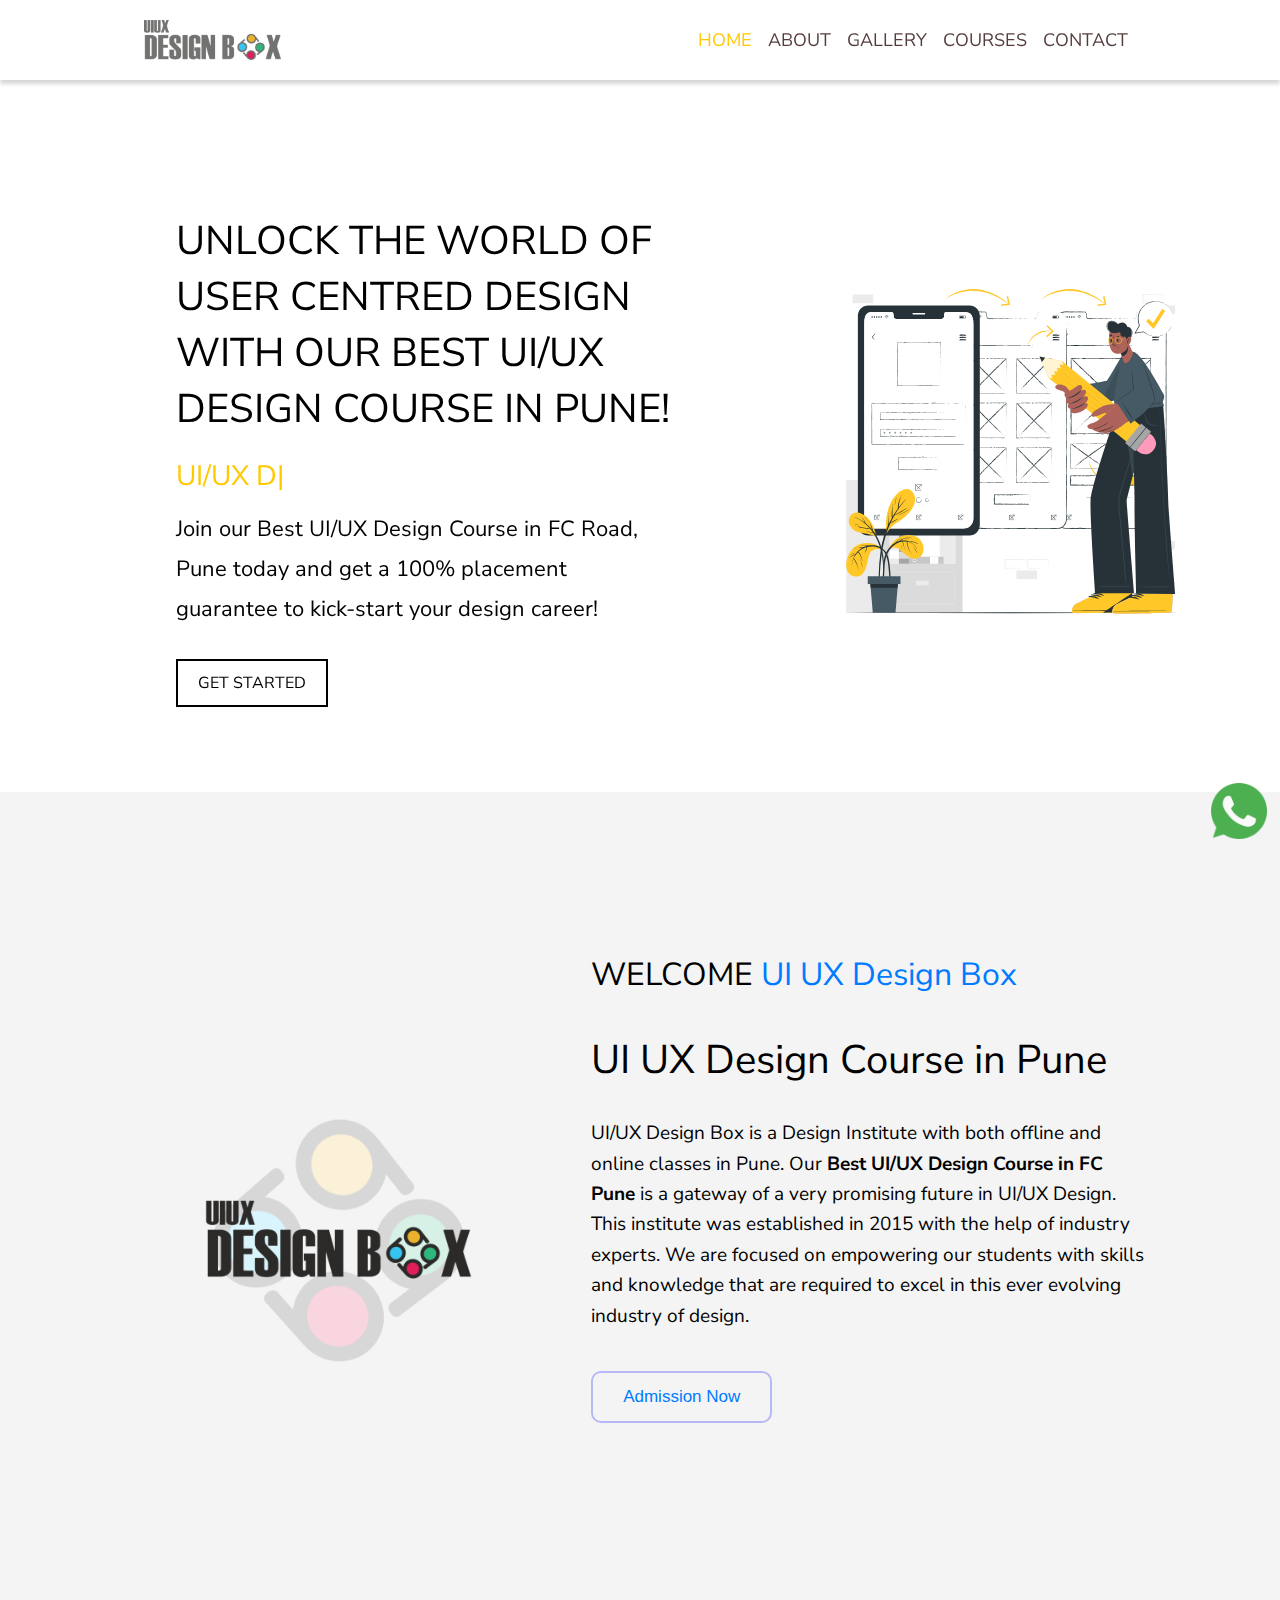
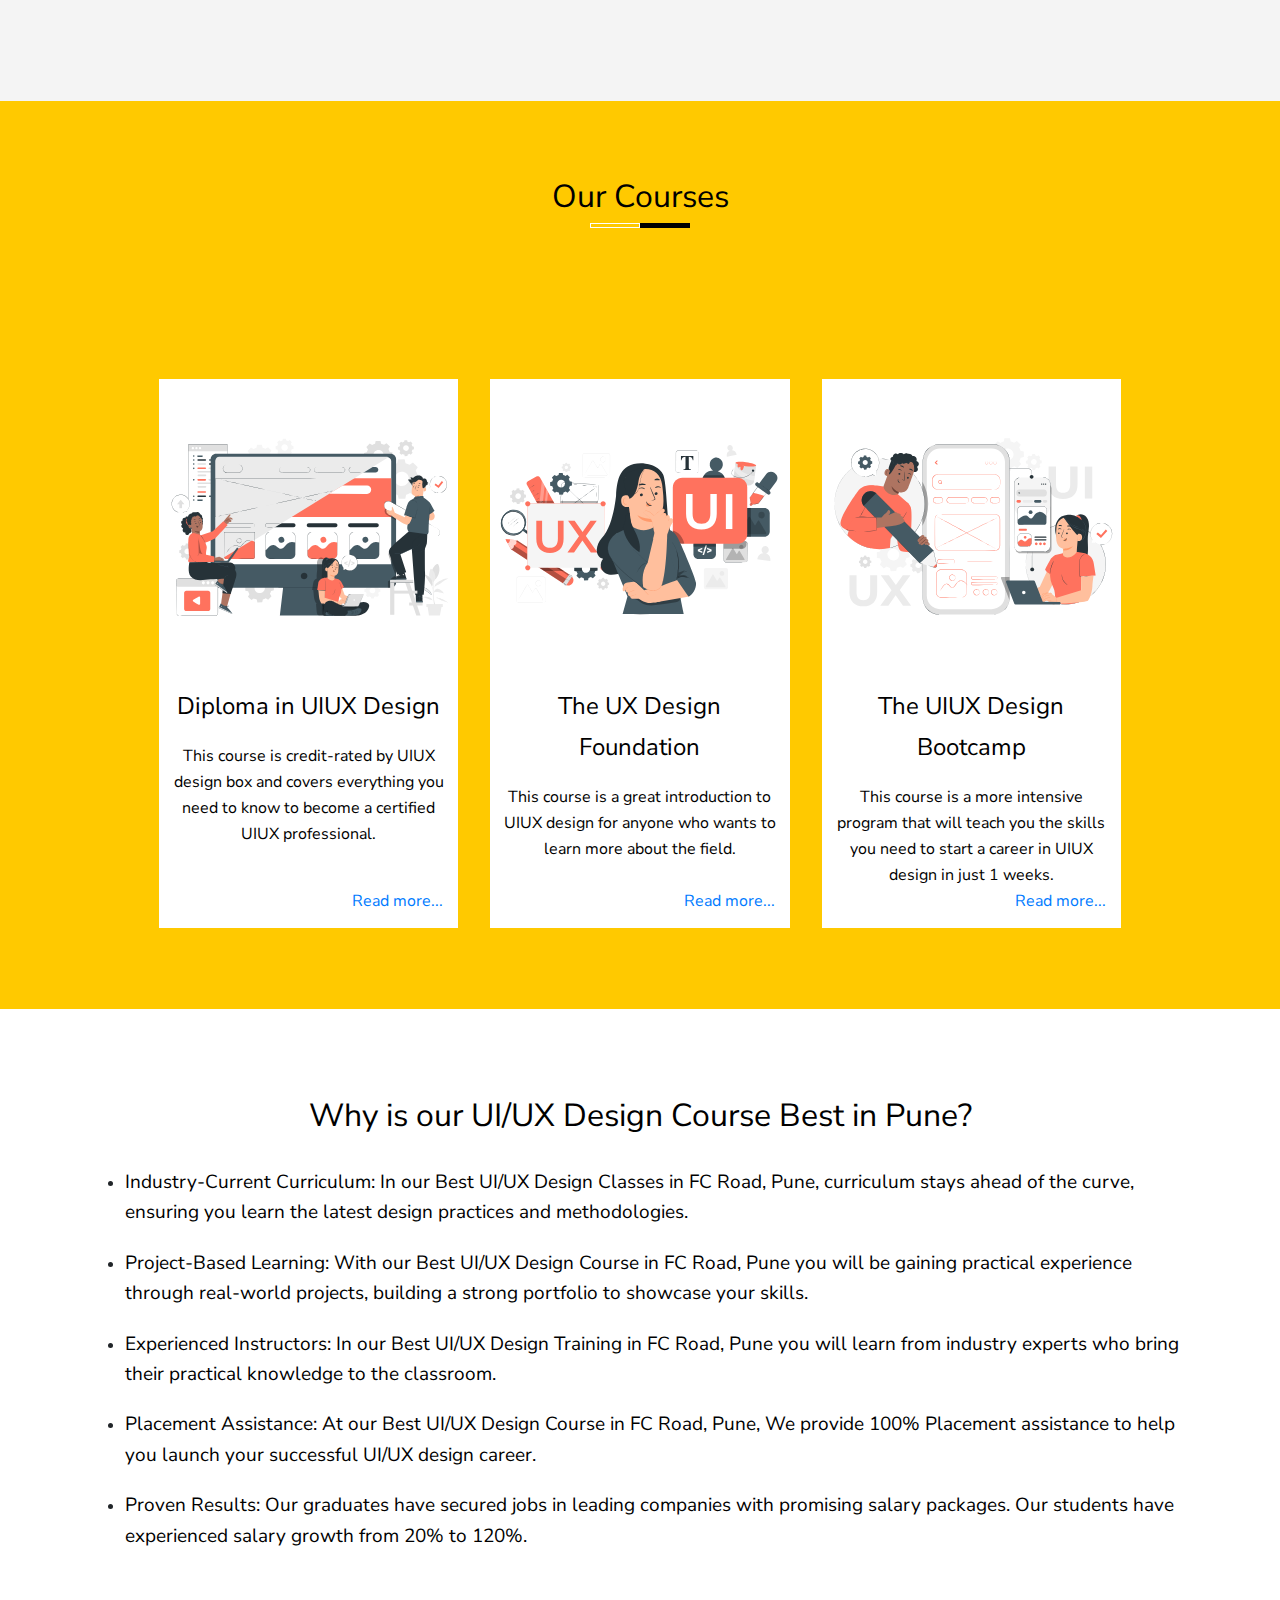
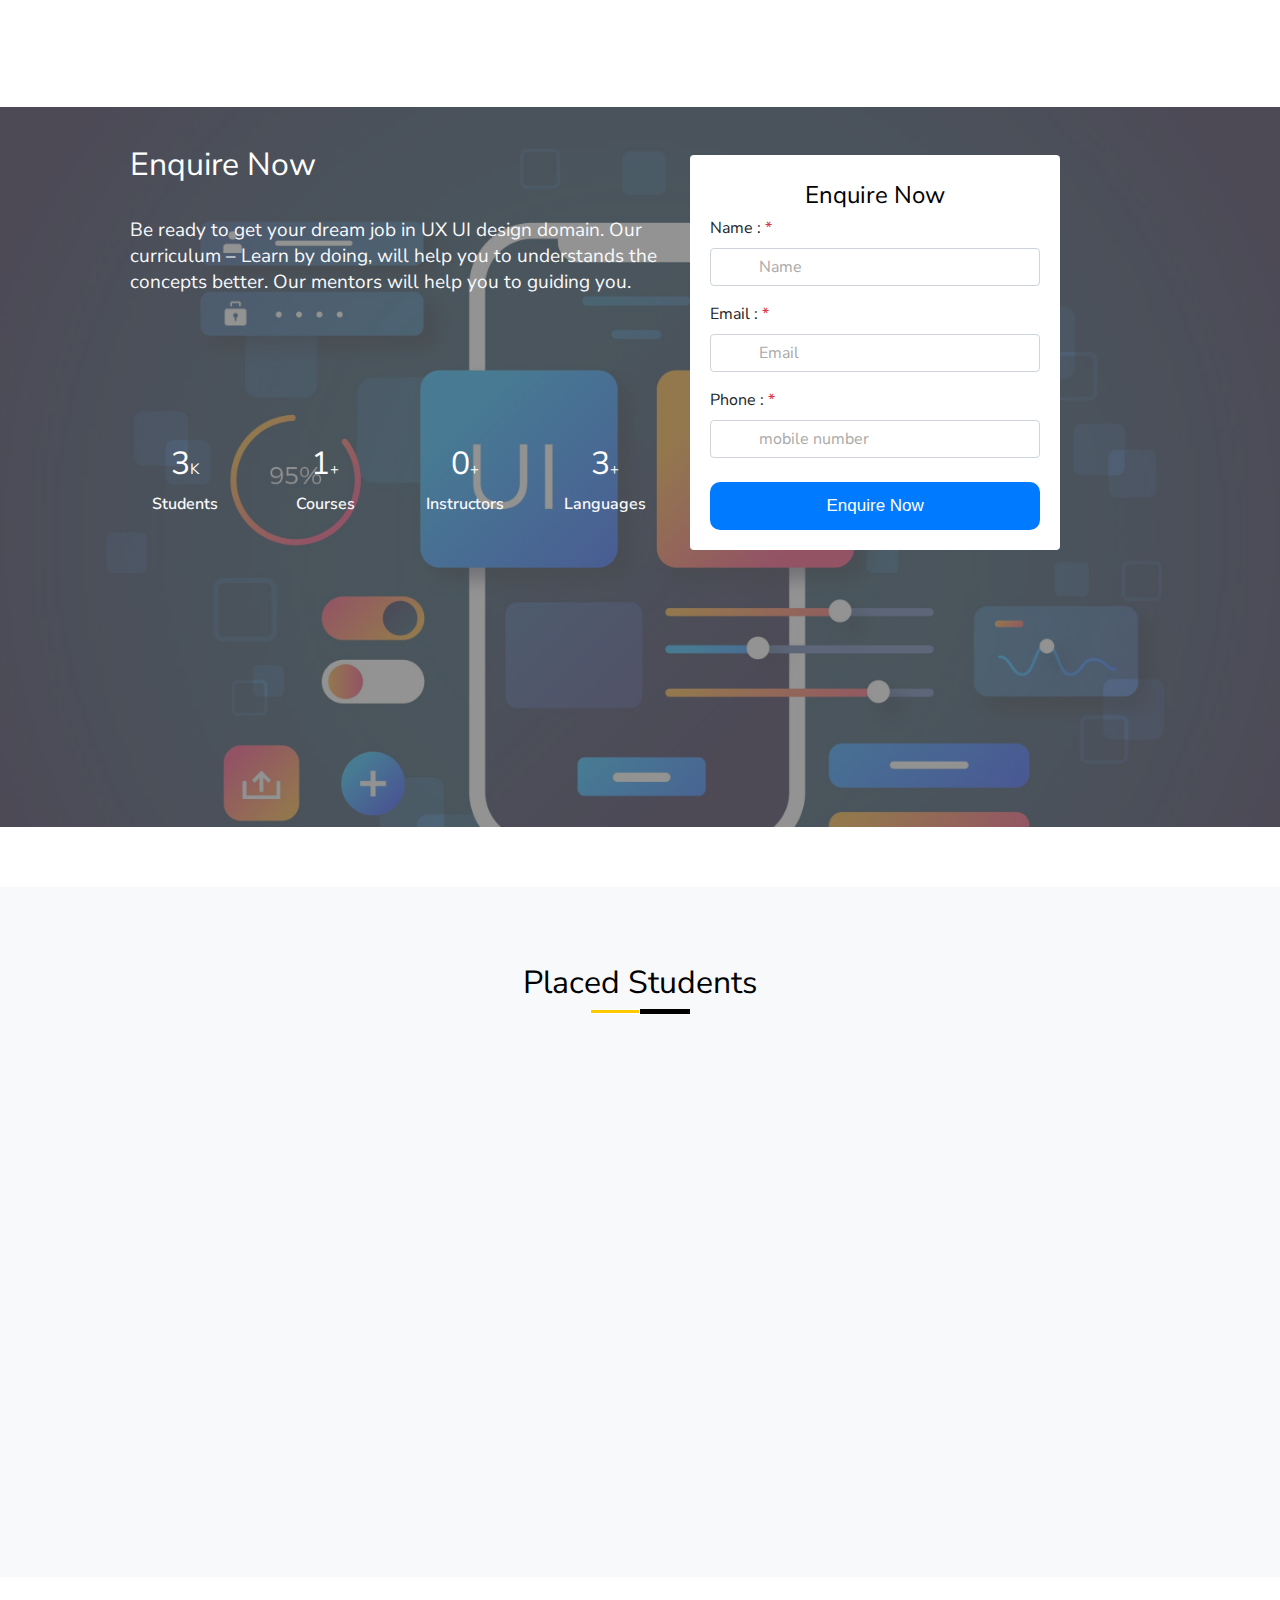
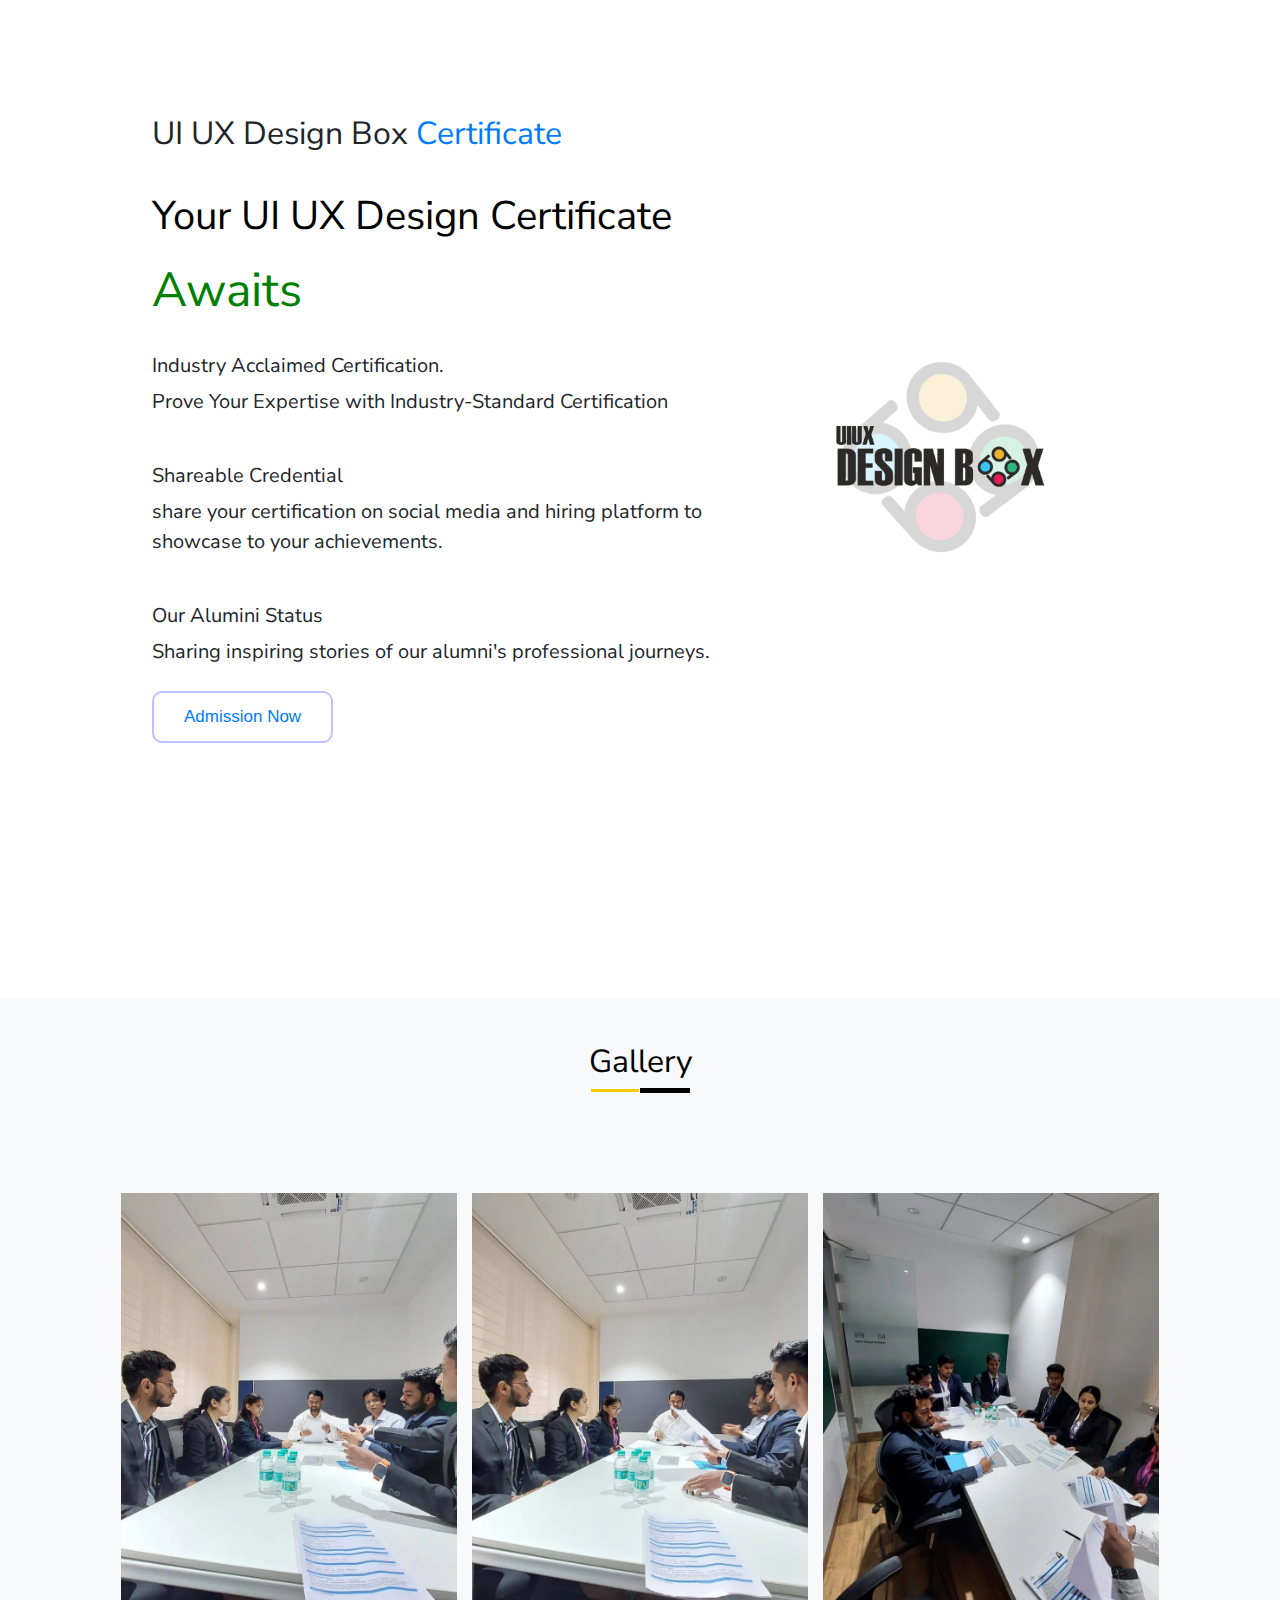
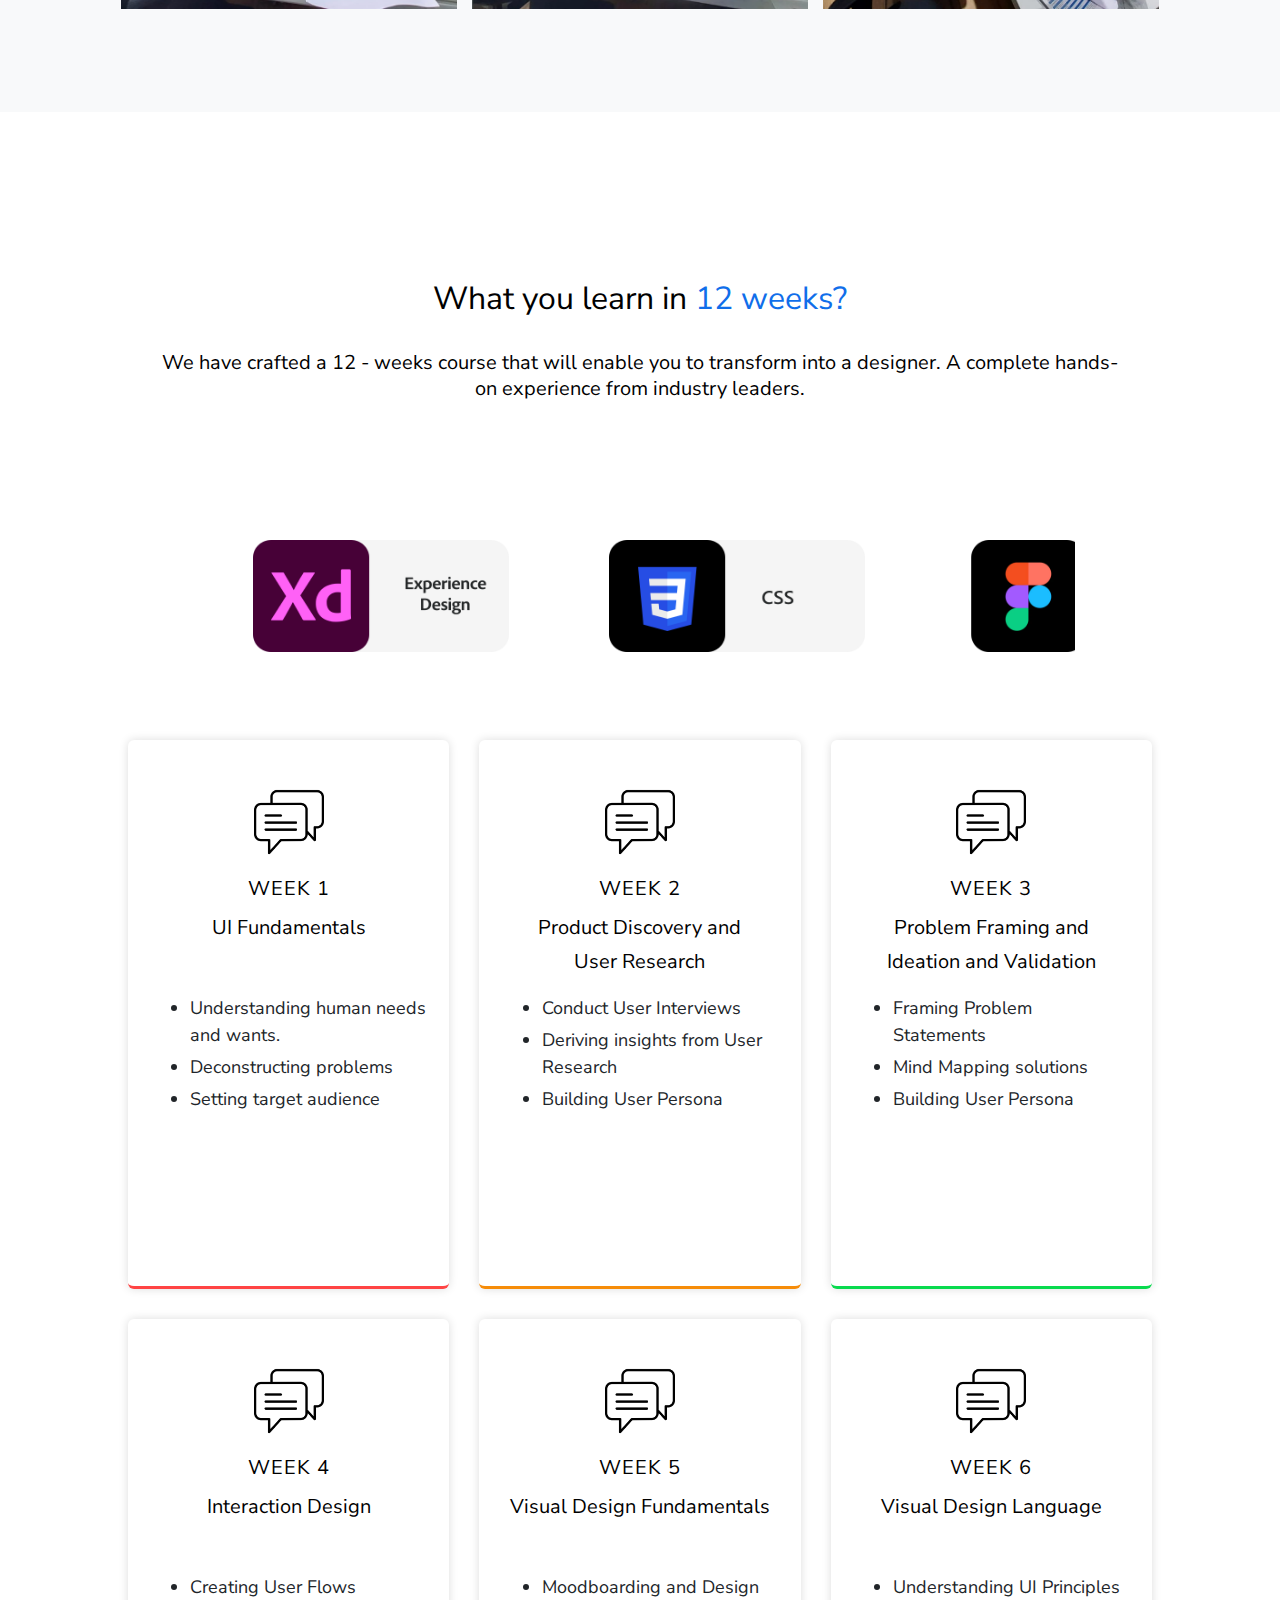
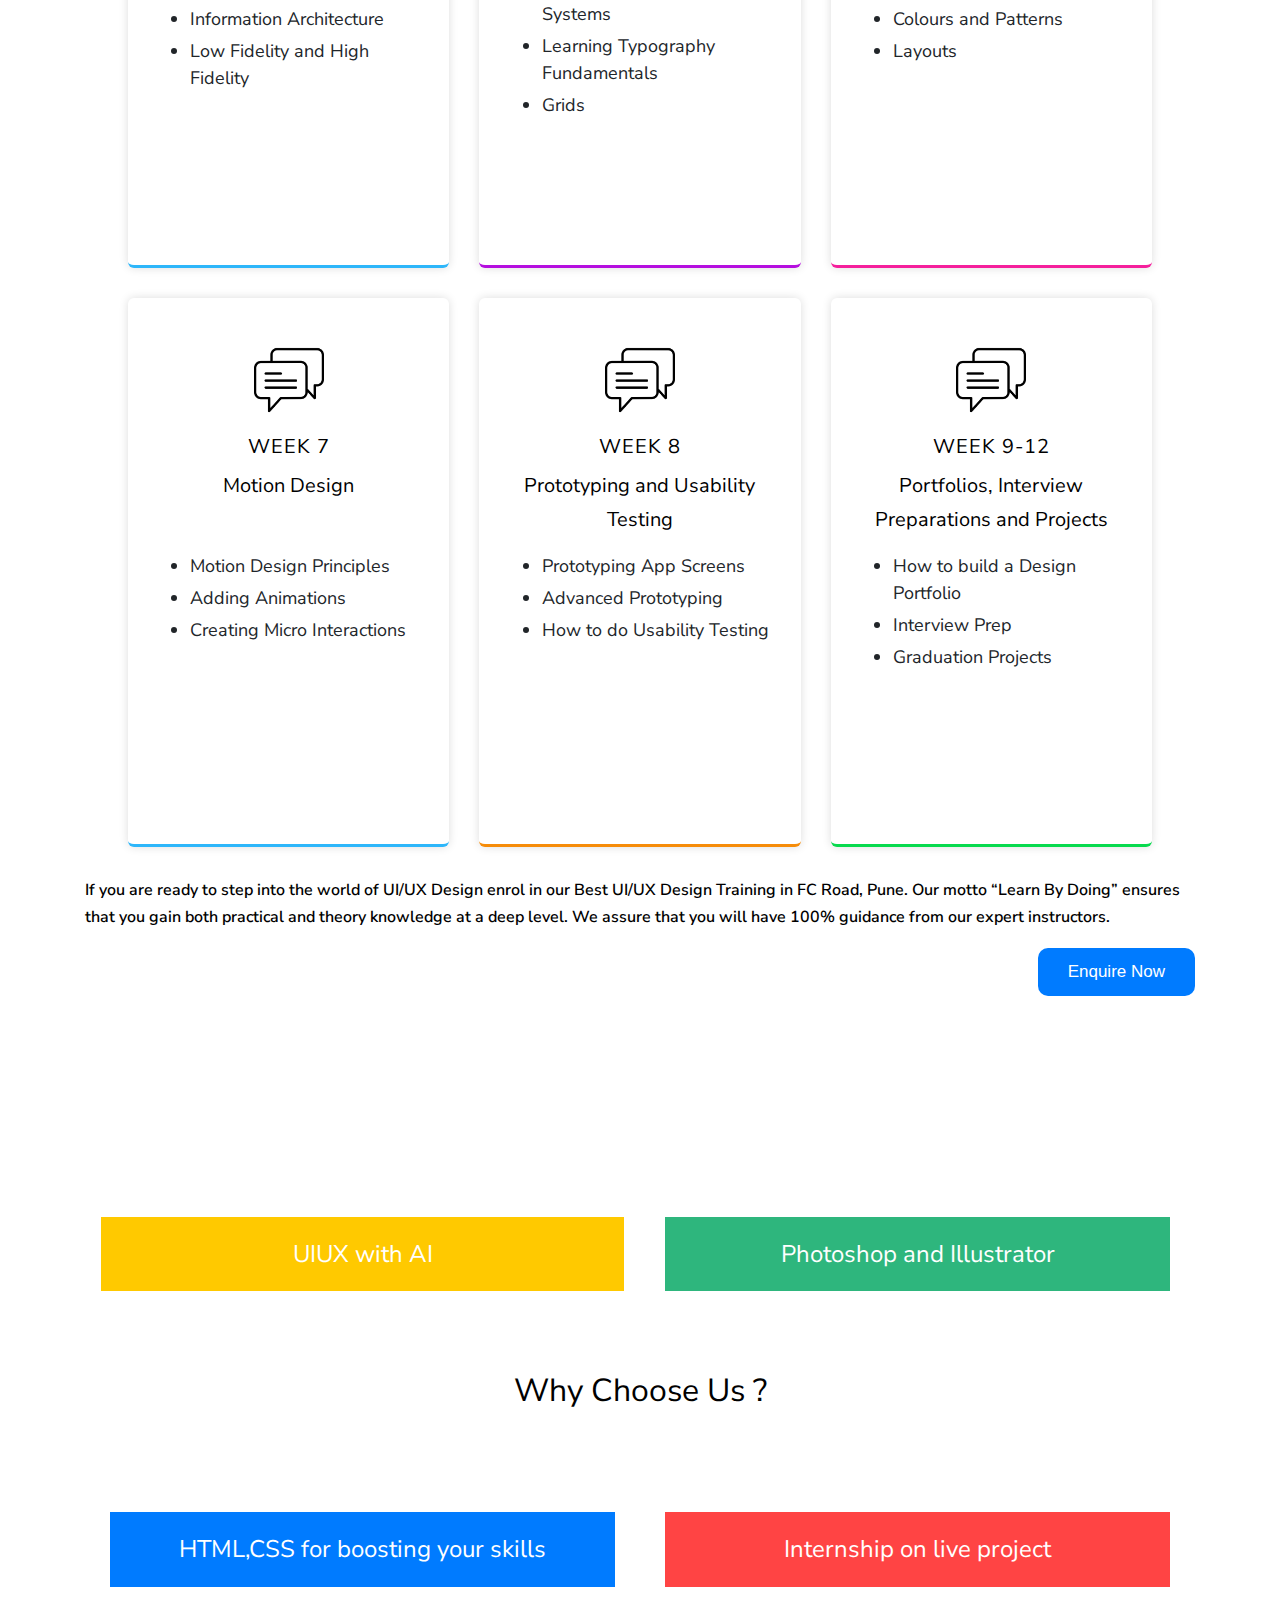
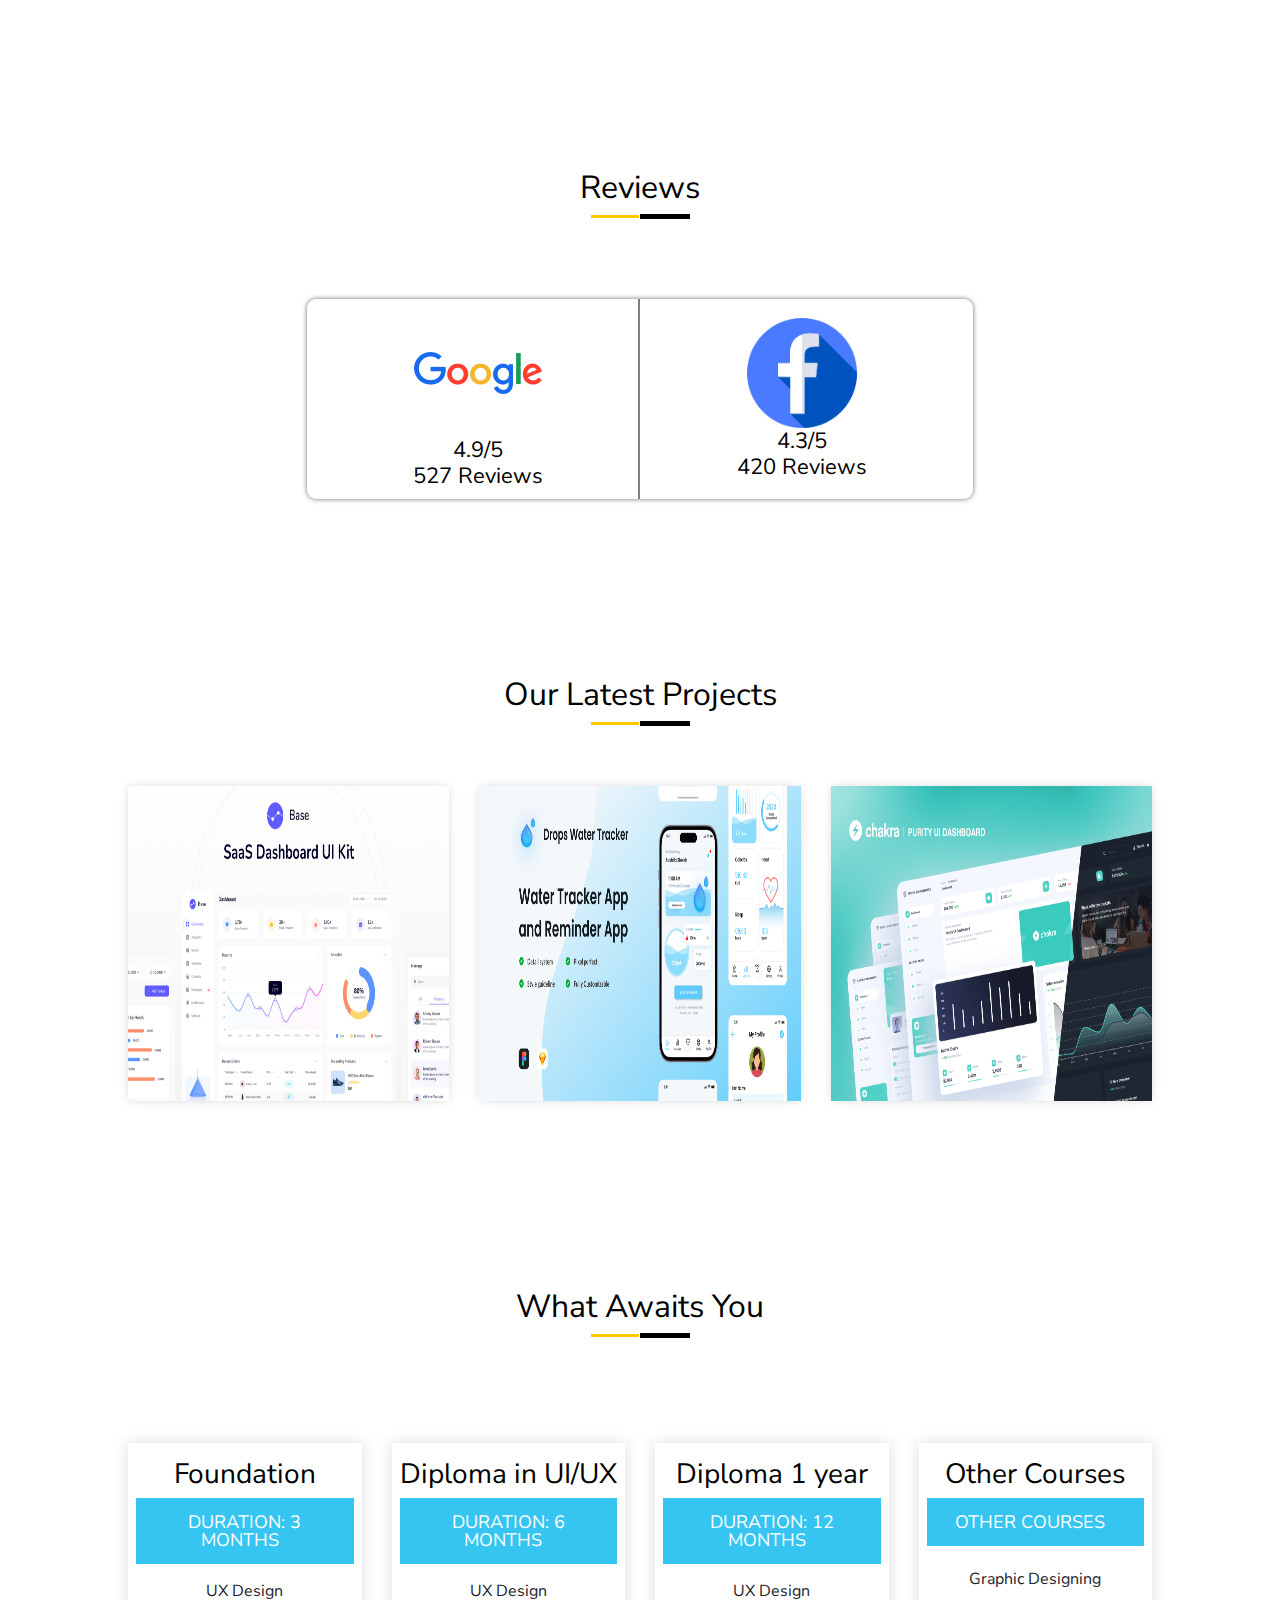
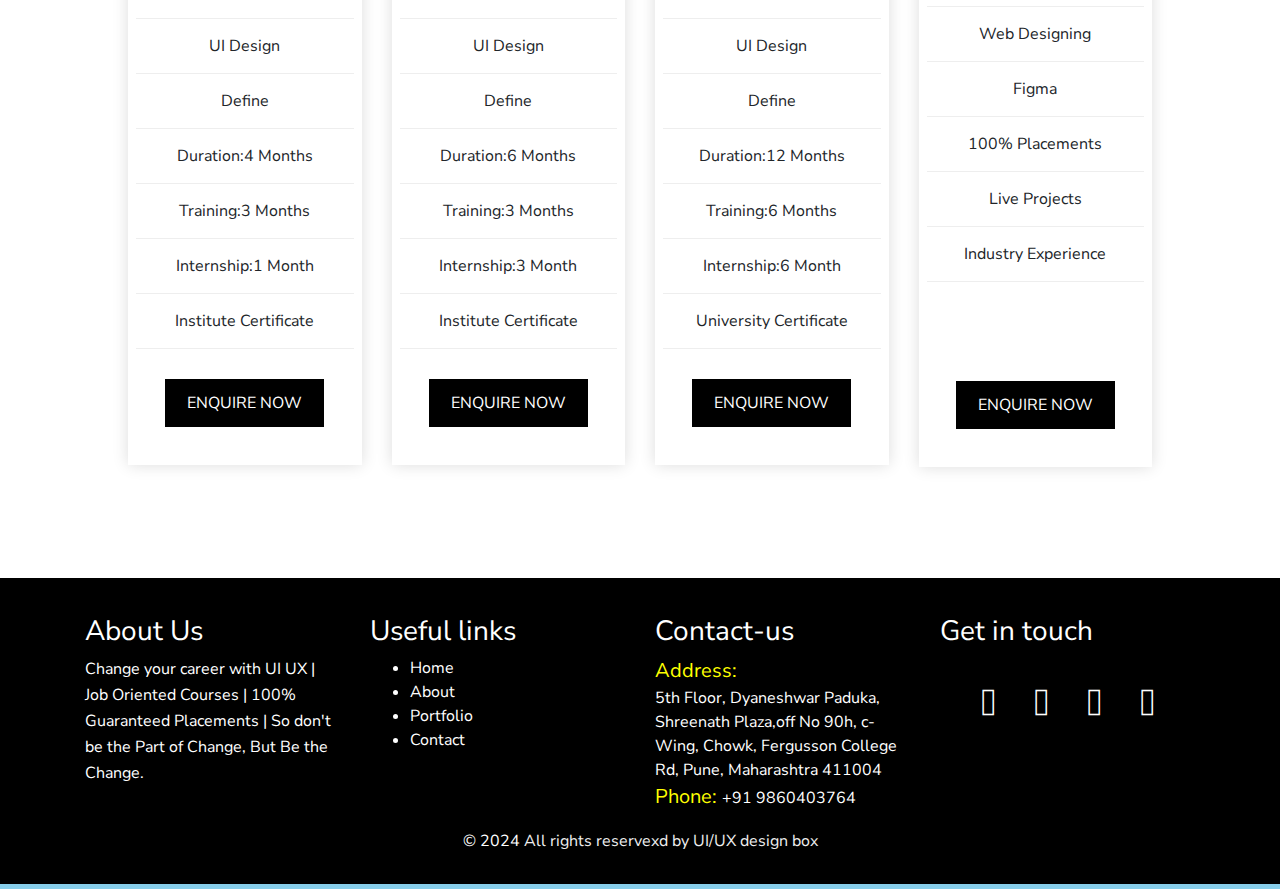
==== commit 9f79782b: "just" ====
--- a/index.html
+++ b/index.html
@@ -219,7 +219,7 @@
                             User Centred Design with our Best UI/UX design course in Pune!</h1>
                         <h3 class="text-uppercase mb-2" style="color:#ffc900; font-weight:400"><span
                                 class="typed"></span></h3>
-                        <p style="font-size: 22px; width:37vw; margin-top: 20px; line-height: 2.5rem;">Join our Best
+                        <p style="font-size: 22px; width:37vw; margin-top: 20px; line-height: 2.5rem;" class="head-subtitle">Join our Best
                             UI/UX Design Course in FC Road, Pune today and get a 100% placement guarantee to kick-start
                             your design career!</p>
                         <a href="#contact" class="button get-started-btn smooth-scroll" style="font-weight:400;">Get
@@ -359,7 +359,7 @@
                             <h4 class="mb-3">The UX Design Foundation</h4>
                             <p style="margin-top: 10px;">This course is a great introduction to UIUX design for anyone
                                 who wants to learn more about the field.</p>
-                            <a href="./courses/diploma-in-uiux.html" class="read-more-btn">Read more...</a>
+                            <a href="./courses/ui-ux-foundation.html" class="read-more-btn">Read more...</a>
                         </div>
                     </div>
                 </div>
@@ -375,7 +375,7 @@
                             <h4 class="mb-3">The UIUX Design Bootcamp</h4>
                             <p style="margin-top: 10px;">This course is a more intensive program that will teach you the
                                 skills you need to start a career in UIUX design in just 1 weeks.</p>
-                            <a href="./courses/diploma-in-uiux.html" class="read-more-btn">Read more...</a>
+                            <a href="./courses/ui-ux-design-bootcamp.html" class="read-more-btn">Read more...</a>
                         </div>
 
                     </div>
@@ -1187,6 +1187,43 @@
     </section>
 
 
+    <section class="section-padding">
+        <div class="container overflow-hidden text-center">
+           
+         
+            <div class=" why-choose-us-parent">
+
+
+                <div class="row" style="width:100%;margin: auto;" >
+                    <div class="col-6 pt-4">
+                        <div class="p-3 feature-1"><h4>UIUX with AI</h4></div>
+                      </div>
+                      <div class="col-6 p-4">
+                        <div class="p-3 feature-2"><h4>Photoshop and Illustrator</h4></div>
+                      </div>
+                </div>
+
+                <div class="text-center mt-5 mb-5">
+                    <h2 >Why Choose Us ?</h2>
+                </div>
+
+                <div class="row" style="width:100%;margin: auto;" >
+                    <div class="col-6 p-4">
+                        <div class="p-3 feature-3"><h4>HTML,CSS for boosting your skills</h4></div>
+                      </div>
+                      <div class="col-6 p-4">
+                        <div class="p-3 feature-4"><h4>Internship on live project</h4></div>
+                      </div>
+                </div>
+
+             
+              
+            </div>
+          </div>
+    </section>
+
+
+
         <!-- google-review............... -->
         <section id="last" class="section-padding">
             <div class="container">
--- a/style.css
+++ b/style.css
@@ -33,12 +33,19 @@
 */
 
 /*============Glogbal Style================ */
-@import url('https://fonts.googleapis.com/css2?family=Poppins:ital,wght@0,100;0,200;0,300;0,400;0,500;0,600;0,700;0,800;0,900;1,100;1,200;1,300;1,400;1,500;1,600;1,700;1,800;1,900&display=swap');
+@import url('https://fonts.googleapis.com/css2?family=Nunito+Sans:ital,opsz,wght@0,6..12,200..1000;1,6..12,200..1000&display=swap');
 html,
 body {
     height: 100%;
-    font-family: "Poppins", sans-serif;
-}
+    font-family: "Nunito Sans", sans-serif;
+    font-optical-sizing: auto;
+  
+    font-style: normal;
+    font-variation-settings:
+      "wdth" 100,
+      "YTLC" 500;
+}
+
 
 p {
    
@@ -2722,7 +2729,7 @@
 
 }
 h1,h2,h3,h4,h5,b{
-    font-weight: 500 !important;
+    font-weight: 400 !important;
 }
 
 
@@ -2787,6 +2794,73 @@
 }
 
 
+/* why choose us div */
+.why-choose-us-parent div div{
+    /* border:1px solid black; */
+    margin-top: 10px;
+    border:1px solid transparent;
+  
+    
+}
+
+
+
+.why-choose-us-parent div div h4{
+    color:white;
+    
+}
+.feature-1{
+    background: #ffc900;
+    
+   
+}
+.feature-1:hover{
+border:1px solid #ffc900;
+background-color: transparent;
+
+}
+.feature-1:hover h4{
+    color:black !important;
+}
+.feature-2{
+background-color:#2EB67D ;
+}
+
+.feature-2:hover{
+    border:1px solid #2EB67D;
+    background-color: transparent;
+
+}
+.feature-2:hover h4{
+    color:black !important;
+}
+.feature-3{
+    background-color: #007bff;
+}
+
+.feature-3:hover{
+    border:1px solid #007bff;
+    background-color: transparent;
+
+}
+.feature-3:hover h4{
+    color:black !important;
+}
+.feature-4{
+    background-color: rgba(255, 0, 0, 0.734) ;
+}
+
+.feature-4:hover{
+    border:1px solid rgba(255, 0, 0, 0.734);
+    background-color: transparent;
+
+}
+.feature-4:hover h4{
+    color:black !important;
+}
+
+
+
 
 @media only screen and (max-width: 767px) {
 .contact-form {
@@ -2941,8 +3015,12 @@
 .navbar-nav{
     position:relative;
     z-index: 1200;
+   
     margin-top: 0px !important;
 }
+/* .nav-item{
+    margin:40px 0 !important;
+} */
 .hero-aria{
 padding-top: 0px;
 }
@@ -2952,8 +3030,8 @@
     padding:20px;
 }
 .know-us-images{
-    text-align: justify;
-font-size:1.3rem !important;
+    text-align: left;
+font-size:1rem !important;
 line-height:1.7rem;
 margin: auto;
 }
@@ -2967,14 +3045,52 @@
     margin-top: 0 !important;
    
 }
-.list-unstyled li{
+/* .list-unstyled li{
     margin-top: 10px;
     margin-bottom: 10px;
-}
+} */
 
 .mobile-slider{
     display:block;
 }
+h1{
+    font-size: 1.7rem;
+}
+.head-subtitle{
+    font-size: 17px !important;
+    line-height: 2rem;
+
+}
+/* header..................... */
+.hero-aria, .hero-area-slids, .single-slider{
+padding-top: 0px;
+}
+.hero-aria, .hero-area-slids, .single-slider{
+    height:100% !important;
+}
+
+/* whats app image............... */
+.whats-app-contact img{
+height:40px !important;
+width:40px !important;
+}
+.mb-4 h3{
+font-size: 16px;
+}
+
+/* course-cards */
+.inner-row .col-lg-4{
+    margin-bottom: 10px;
+}
+h2{
+    font-size:1.6rem;
+}
+
+.why-best-points p{
+font-size:16px;
+}
+
+
 
 
 }
